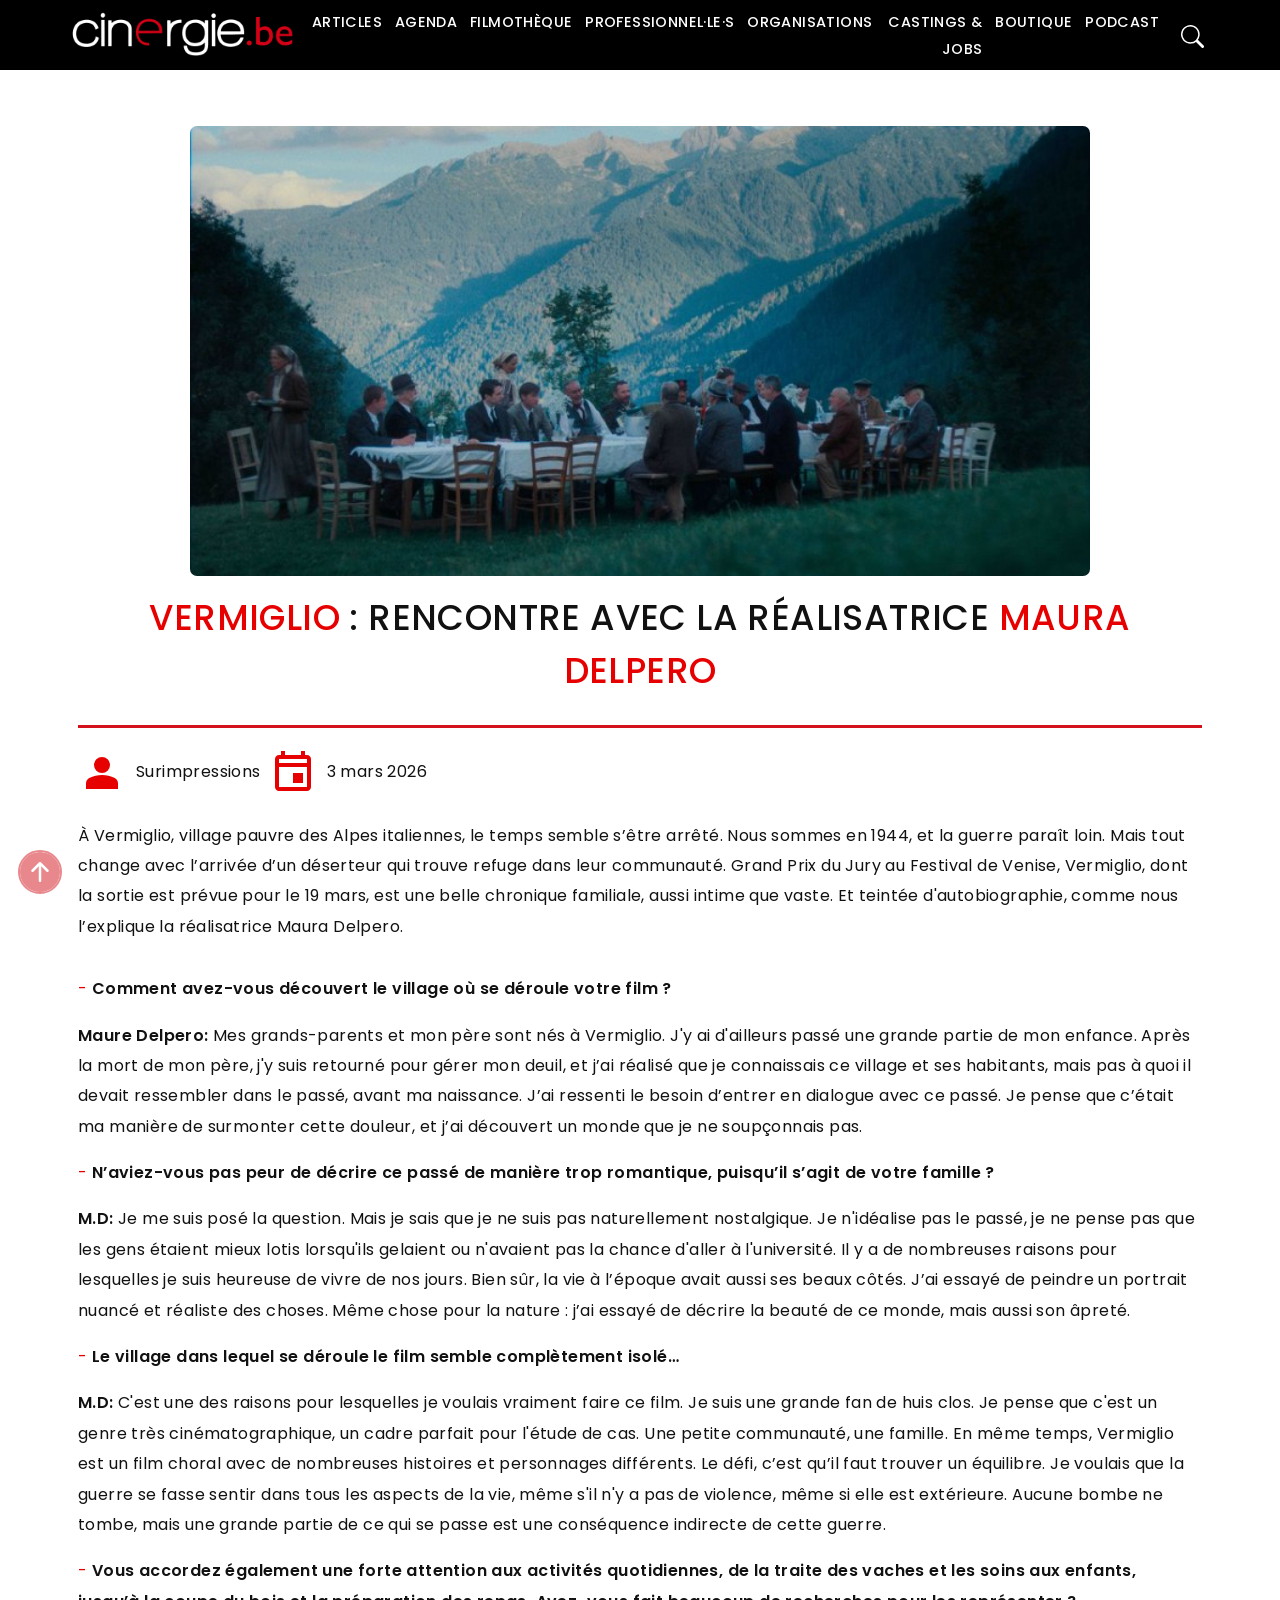
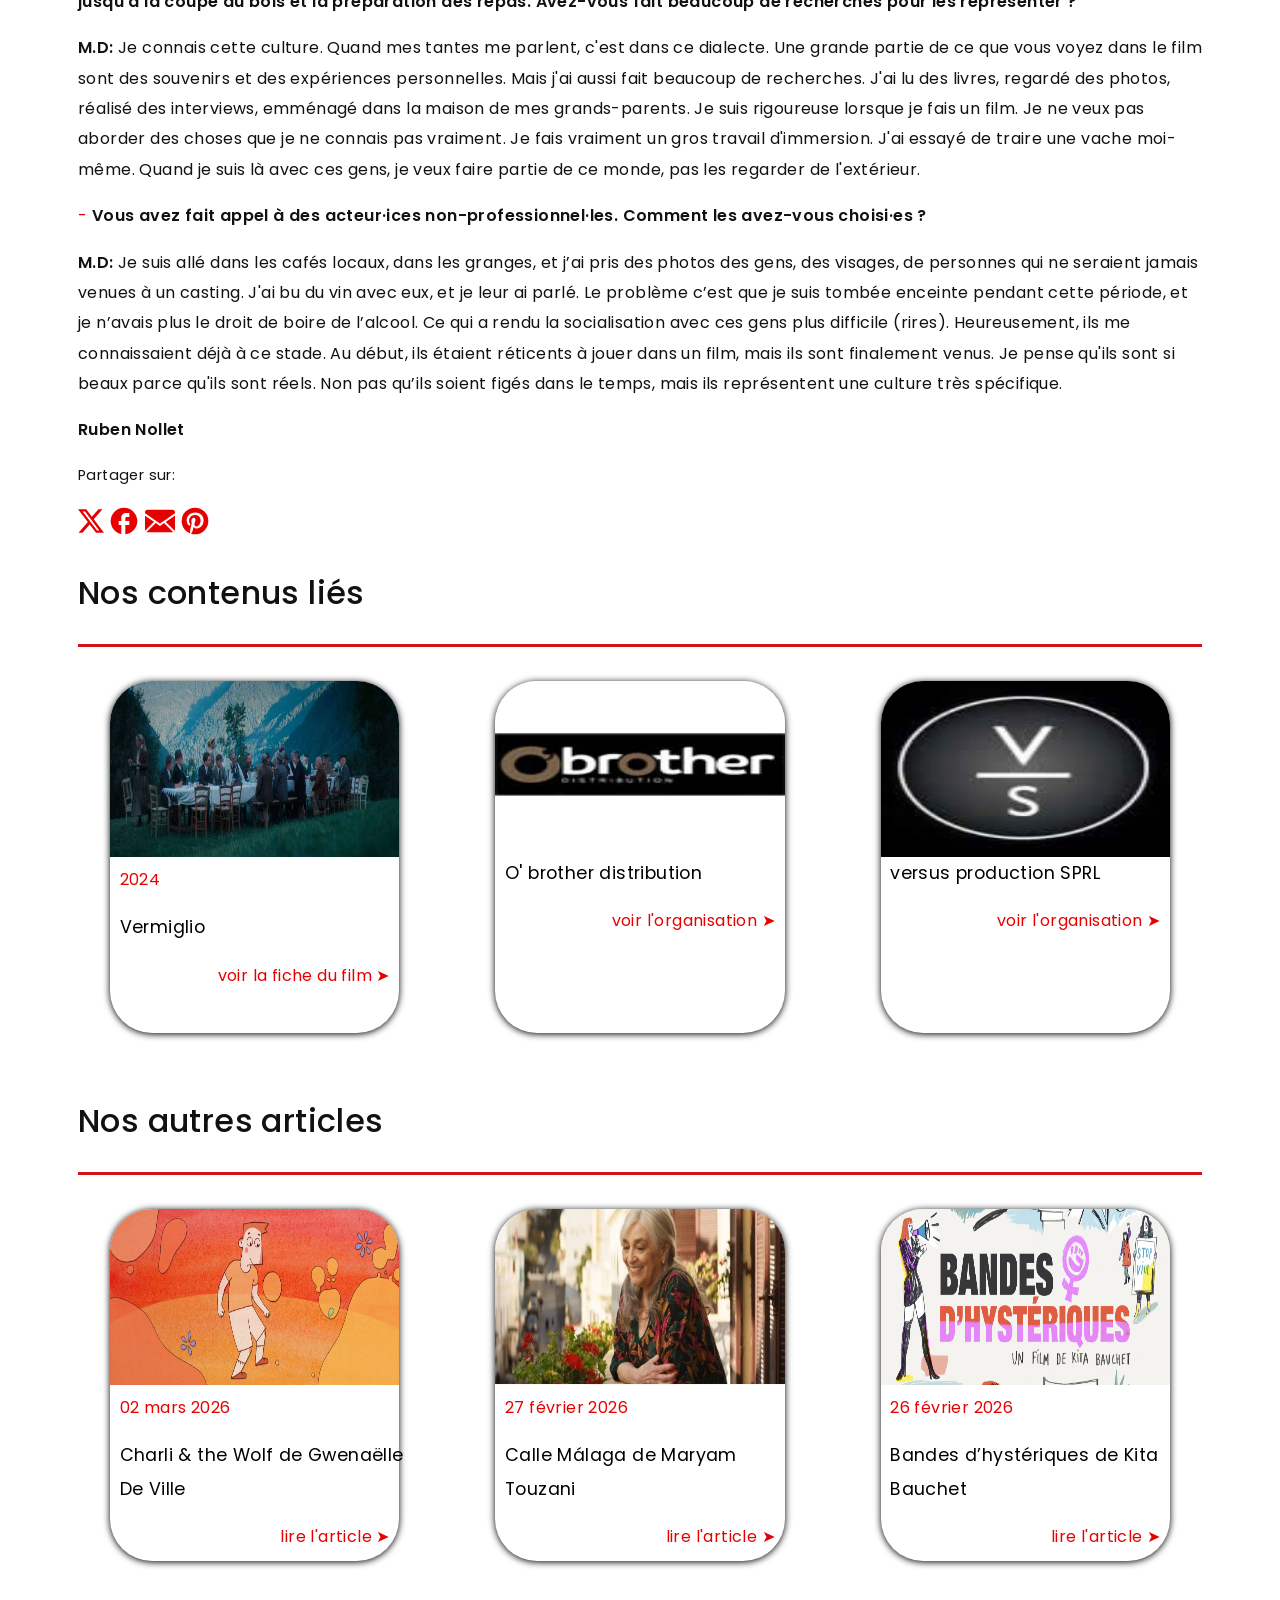
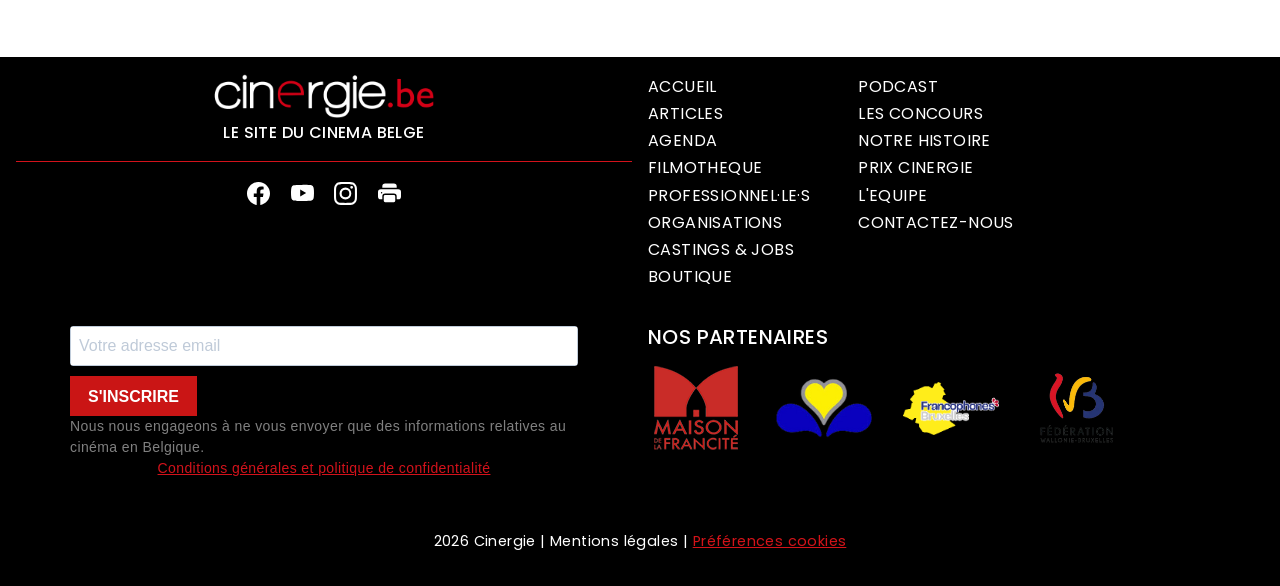
==== article/index.html @ 4b9dd111 "correct the bug with the letter e on the footer and delete the java error message and cookies" ====
<!DOCTYPE html><html lang="fr"><head>
    <meta charset="UTF-8">
<meta http-equiv="X-UA-Compatible" content="IE=edge">
<meta name="viewport" content="width=device-width, initial-scale=1.0">
<title>Cinergie | Vermiglio : Rencontre avec la réalisatrice Maura Delpero</title>
<meta name="description" content="Vermiglio : Rencontre avec la réalisatrice Maura Delpero">
<!-- Standard OG meta tags -->
<meta property="og:title" content="Vermiglio : Rencontre avec la réalisatrice Maura Delpero">
<meta property="og:description" content="Vermiglio : Rencontre avec la réalisatrice Maura Delpero">
<meta property="og:url" content="https://www.cinergie.be/article/vermiglio-rencontre-avec-la-realisatrice-maura-delpero">
<meta property="og:type" content="article">
<meta property="og:image" content="../assets/images/logo-cinergie.png">

<!-- Optional OG tags -->
<meta property="og:site_name" content="Cinergie.be">
<meta property="og:locale" content="fr_FR">

<!-- Twitter Card (optional) -->
<meta property="twitter:card" content="summary_large_image">
<meta property="twitter:title" content="Vermiglio : Rencontre avec la réalisatrice Maura Delpero">
<meta property="twitter:description" content="Vermiglio : Rencontre avec la réalisatrice Maura Delpero">
<meta property="twitter:image" content="https://www.cinergie.be/public/assets/img/logo-cinergie.png">

<!-- Bootstrap 5.3 -->
<link href="../assets/css/bootstrap.min.css" rel="stylesheet" crossorigin="anonymous">
<script src="../assets/js/bootstrap.min.js" crossorigin="anonymous"></script>

<!-- FullCalendar 6.18 -->
<script src="../assets/js/index.global.min.js"></script>
<script src="../assets/js/index.global.min_2.js"></script>
<script src="../assets/js/index.global.min_1.js"></script>

<style data-import="slick, slick-time, lightbox, sib-styles">
    .slick-slider{position:relative;display:block;box-sizing:border-box;-webkit-user-select:none;-moz-user-select:none;-ms-user-select:none;user-select:none;-webkit-touch-callout:none;-khtml-user-select:none;-ms-touch-action:pan-y;touch-action:pan-y;-webkit-tap-highlight-color:transparent}.slick-list{position:relative;display:block;overflow:hidden;margin:0;padding:0}.slick-list:focus{outline:0}.slick-list.dragging{cursor:pointer;cursor:hand}.slick-slider .slick-list,.slick-slider .slick-track{-webkit-transform:translate3d(0,0,0);-moz-transform:translate3d(0,0,0);-ms-transform:translate3d(0,0,0);-o-transform:translate3d(0,0,0);transform:translate3d(0,0,0)}.slick-track{position:relative;top:0;left:0;display:block;margin-left:auto;margin-right:auto}.slick-track:after,.slick-track:before{display:table;content:''}.slick-track:after{clear:both}.slick-loading .slick-track{visibility:hidden}.slick-slide{display:none;float:left;height:100%;min-height:1px}[dir=rtl] .slick-slide{float:right}.slick-slide img{display:block}.slick-slide.slick-loading img{display:none}.slick-slide.dragging img{pointer-events:none}.slick-initialized .slick-slide{display:block}.slick-loading .slick-slide{visibility:hidden}.slick-vertical .slick-slide{display:block;height:auto;border:1px solid transparent}.slick-arrow.slick-hidden{display:none}
/* Slider */
.slick-loading .slick-list
{
    background: #fff url('articles.html') center center no-repeat;
}

/* Icons */
@font-face
{
    font-family: 'slick';
    font-weight: normal;
    font-style: normal;

    src: url('../assets/fonts/slick.eot');
    src: url('../assets/fonts/slick.eot#iefix') format('embedded-opentype'), url('../assets/fonts/slick.woff') format('woff'), url('../assets/fonts/slick.ttf') format('truetype'), url('../assets/images/slick.svg#slick') format('svg');
}
/* Arrows */
.slick-prev,
.slick-next
{
    font-size: 0;
    line-height: 0;

    position: absolute;
    top: 50%;

    display: block;

    width: 20px;
    height: 20px;
    padding: 0;
    -webkit-transform: translate(0, -50%);
    -ms-transform: translate(0, -50%);
    transform: translate(0, -50%);

    cursor: pointer;

    color: transparent;
    border: none;
    outline: none;
    background: transparent;
}
.slick-prev:hover,
.slick-prev:focus,
.slick-next:hover,
.slick-next:focus
{
    color: transparent;
    outline: none;
    background: transparent;
}
.slick-prev:hover:before,
.slick-prev:focus:before,
.slick-next:hover:before,
.slick-next:focus:before
{
    opacity: 1;
}
.slick-prev.slick-disabled:before,
.slick-next.slick-disabled:before
{
    opacity: .25;
}

.slick-prev:before,
.slick-next:before
{
    font-family: 'slick';
    font-size: 20px;
    line-height: 1;

    opacity: .75;
    color: white;

    -webkit-font-smoothing: antialiased;
    -moz-osx-font-smoothing: grayscale;
}

.slick-prev
{
    left: -25px;
}
[dir='rtl'] .slick-prev
{
    right: -25px;
    left: auto;
}
.slick-prev:before
{
    content: '←';
}
[dir='rtl'] .slick-prev:before
{
    content: '→';
}

.slick-next
{
    right: -25px;
}
[dir='rtl'] .slick-next
{
    right: auto;
    left: -25px;
}
.slick-next:before
{
    content: '→';
}
[dir='rtl'] .slick-next:before
{
    content: '←';
}

/* Dots */
.slick-dotted.slick-slider
{
    margin-bottom: 30px;
}

.slick-dots
{
    position: absolute;
    bottom: -25px;

    display: block;

    width: 100%;
    padding: 0;
    margin: 0;

    list-style: none;

    text-align: center;
}
.slick-dots li
{
    position: relative;

    display: inline-block;

    width: 20px;
    height: 20px;
    margin: 0 5px;
    padding: 0;

    cursor: pointer;
}
.slick-dots li button
{
    font-size: 0;
    line-height: 0;

    display: block;

    width: 20px;
    height: 20px;
    padding: 5px;

    cursor: pointer;

    color: transparent;
    border: 0;
    outline: none;
    background: transparent;
}
.slick-dots li button:hover,
.slick-dots li button:focus
{
    outline: none;
}
.slick-dots li button:hover:before,
.slick-dots li button:focus:before
{
    opacity: 1;
}
.slick-dots li button:before
{
    font-family: 'slick';
    font-size: 6px;
    line-height: 20px;

    position: absolute;
    top: 0;
    left: 0;

    width: 20px;
    height: 20px;

    content: '•';
    text-align: center;

    opacity: .25;
    color: black;

    -webkit-font-smoothing: antialiased;
    -moz-osx-font-smoothing: grayscale;
}
.slick-dots li.slick-active button:before
{
    opacity: .75;
    color: black;
}
.lb-loader,.lightbox{text-align:center;line-height:0;position:absolute;left:0}body.lb-disable-scrolling{overflow:hidden}.lightboxOverlay{position:absolute;top:0;left:0;z-index:9999;background-color:#000;filter:alpha(Opacity=80);opacity:.8;display:none}.lightbox{width:100%;z-index:10000;font-weight:400;outline:0}.lightbox .lb-image{display:block;height:auto;max-width:inherit;max-height:none;border-radius:3px;border:4px solid #fff}.lightbox a img{border:none}.lb-outerContainer{position:relative;width:250px;height:250px;margin:0 auto;border-radius:4px;background-color:#fff}.lb-outerContainer:after{content:"";display:table;clear:both}.lb-loader{top:43%;height:25%;width:100%}.lb-cancel{display:block;width:32px;height:32px;margin:0 auto;background:url(../img/lightbox/loading.gif) no-repeat}.lb-nav{position:absolute;top:0;left:0;height:100%;width:100%;z-index:10}.lb-container>.nav{left:0}.lb-nav a{outline:0;background-image:url([data-uri])}.lb-next,.lb-prev{height:100%;cursor:pointer;display:block}.lb-nav a.lb-prev{width:34%;left:0;float:left;background:url(../img/lightbox/prev.png) left 48% no-repeat;filter:alpha(Opacity=0);opacity:0;-webkit-transition:opacity .6s;-moz-transition:opacity .6s;-o-transition:opacity .6s;transition:opacity .6s}.lb-nav a.lb-prev:hover{filter:alpha(Opacity=100);opacity:1}.lb-nav a.lb-next{width:64%;right:0;float:right;background:url(../img/lightbox/next.png) right 48% no-repeat;filter:alpha(Opacity=0);opacity:0;-webkit-transition:opacity .6s;-moz-transition:opacity .6s;-o-transition:opacity .6s;transition:opacity .6s}.lb-nav a.lb-next:hover{filter:alpha(Opacity=100);opacity:1}.lb-dataContainer{margin:0 auto;padding-top:5px;width:100%;border-bottom-left-radius:4px;border-bottom-right-radius:4px}.lb-dataContainer:after{content:"";display:table;clear:both}.lb-data{padding:0 4px;color:#ccc}.lb-data .lb-details{width:85%;float:left;text-align:left;line-height:1.1em}.lb-data .lb-caption{font-size:13px;font-weight:700;line-height:1em}.lb-data .lb-caption a{color:#4ae}.lb-data .lb-number{display:block;clear:left;padding-bottom:1em;font-size:12px;color:#999}.lb-data .lb-close{display:block;float:right;width:30px;height:30px;background:url(../img/lightbox/close.png) top right no-repeat;text-align:right;outline:0;filter:alpha(Opacity=70);opacity:.7;-webkit-transition:opacity .2s;-moz-transition:opacity .2s;-o-transition:opacity .2s;transition:opacity .2s}.lb-data .lb-close:hover{cursor:pointer;filter:alpha(Opacity=100);opacity:1}@charset"UTF-8";.pika-single{z-index:9999;display:block;position:relative;color:#333;background:#fff;border:1px solid #ccc;border-bottom-color:#bbb;font-family:"Helvetica Neue", Helvetica, Arial, sans-serif}.pika-single:after,.pika-single:before{content:" ";display:table}.pika-single:after{clear:both}.pika-single.is-hidden{display:none}.pika-single.is-bound{position:absolute;box-shadow:0 5px 15px -5px rgba(0,0,0,.5)}.pika-lendar{float:left;width:240px;margin:8px}.pika-title{position:relative;text-align:center}.pika-label{display:inline-block;position:relative;z-index:9999;overflow:hidden;margin:0;padding:5px 3px;font-size:14px;line-height:20px;font-weight:bold;background-color:#fff}.pika-title select{cursor:pointer;position:absolute;z-index:9998;margin:0;left:0;top:5px;opacity:0}.pika-next,.pika-prev{display:block;cursor:pointer;position:relative;outline:none;border:0;padding:0;width:20px;height:30px;text-indent:20px;white-space:nowrap;overflow:hidden;background-color:transparent;background-position:center center;background-repeat:no-repeat;background-size:75% 75%;opacity:0.5}.pika-next:hover,.pika-prev:hover{opacity:1}.is-rtl .pika-next,.pika-prev{float:left;background-image:url("[data-uri]")}.is-rtl .pika-prev,.pika-next{float:right;background-image:url("[data-uri]")}.pika-next.is-disabled,.pika-prev.is-disabled{cursor:default;opacity:0.2}.pika-select{display:inline-block}.pika-table{width:100%;border-collapse:collapse;border-spacing:0;border:0}.pika-table td,.pika-table th{width:14.285714285714286%;padding:0}.pika-table th{color:#999;font-size:12px;line-height:25px;font-weight:bold;text-align:center}.pika-button{cursor:pointer;display:block;box-sizing:border-box;-moz-box-sizing:border-box;outline:none;border:0;margin:0;width:100%;padding:5px;color:#666;font-size:12px;line-height:15px;text-align:right;background:#f5f5f5;height:initial}.pika-week{font-size:11px;color:#999}.is-today .pika-button{color:#33aaff;font-weight:bold}.has-event .pika-button,.is-selected .pika-button{color:#fff;font-weight:bold;background:#33aaff;box-shadow:inset 0 1px 3px #178fe5;border-radius:3px}.has-event .pika-button{background:#005da9;box-shadow:inset 0 1px 3px #0076c9}.is-disabled .pika-button,.is-inrange .pika-button{background:#D5E9F7}.is-startrange .pika-button{color:#fff;background:#6CB31D;box-shadow:none;border-radius:3px}.is-endrange .pika-button{color:#fff;background:#33aaff;box-shadow:none;border-radius:3px}.is-disabled .pika-button{pointer-events:none;cursor:default;color:#999;opacity:0.3}.is-outside-current-month .pika-button{color:#999;opacity:0.3}.is-selection-disabled{pointer-events:none;cursor:default}.pika-button:hover,.pika-row.pick-whole-week:hover .pika-button{color:#fff;background:#ff8000;box-shadow:none;border-radius:3px}.pika-table abbr{border-bottom:none;cursor:help}.pika-single{color:#3c4858}.pika-button{color:#3c4858;background:#fff}.sib-is-today .pika-button{color:#0092ff}.sib-is-selected .pika-button{color:#fff}.sib-is-today:hover .pika-button{color:#fff}.sib-has-event .pika-button,.sib-is-selected .pika-button{background:#0092ff}.pika-button:hover,.pika-row.sib-pick-whole-week:hover .pika-button{background:#0092ff}.pika-table abbr{cursor:default;color:#8390a4;text-decoration:none}.pika-label{font-size:0}.pika-title select{position:initial;opacity:1;z-index:inherit}.sib-sms-tooltip{margin-left:8px;position:relative}.sib-sms-tooltip__box{display:none;border-radius:5px;color:#fff;background-color:#333;position:absolute;bottom:100%;width:200px;padding:5px;right:calc(100% - 60px);font-size:12px}.sib-sms-tooltip:hover .sib-sms-tooltip__box{display:block}.sib-sms-tooltip__icon{border-radius:50%;color:#4da6e0;width:24px;height:24px;padding:3px;font-weight:700;font-style:normal;font-size:24px}.sib-container--medium.sib-container--horizontal .sib-sms-tooltip,.sib-container--small .sib-sms-tooltip{position:absolute;bottom:0;right:0;border-radius:100%;height:18px;width:18px;margin:12px 8px;background:#687484;text-align:center;display:flex;justify-content:center;align-items:center}.sib-container--medium.sib-container--horizontal .sib-sms-tooltip__icon,.sib-container--small .sib-sms-tooltip__icon{color:#fff;font-size:16px}.sib-sms-input-wrapper{display:flex;align-items:center;position:relative}.sib-sms-field .form__label-row--horizontal{flex-wrap:wrap}.sib-flag{display:inline-block;width:32px;min-width:2rem;height:32px;background:url("../assets/images/flags.png") no-repeat}.sib-flag.sib-flag-ad{background-position:-3px 0;width:30px;height:30px}.sib-flag.sib-flag-ae{background-position:-36px 0;width:30px;height:30px}.sib-flag.sib-flag-af{background-position:-69px 0;width:30px;height:30px}.sib-flag.sib-flag-ag{background-position:-102px 0;width:30px;height:30px}.sib-flag.sib-flag-ai{background-position:-135px 0;width:30px;height:30px}.sib-flag.sib-flag-al{background-position:-168px 0;width:30px;height:30px}.sib-flag.sib-flag-am{background-position:-201px 0;width:30px;height:30px}.sib-flag.sib-flag-ao{background-position:-234px 0;width:30px;height:30px}.sib-flag.sib-flag-aq{background-position:-267px 0;width:30px;height:30px}.sib-flag.sib-flag-ar{background-position:-300px 0;width:30px;height:30px}.sib-flag.sib-flag-as{background-position:-333px 0;width:30px;height:30px}.sib-flag.sib-flag-at{background-position:-366px 0;width:30px;height:30px}.sib-flag.sib-flag-au{background-position:-399px 0;width:30px;height:30px}.sib-flag.sib-flag-aw{background-position:-432px 0;width:30px;height:30px}.sib-flag.sib-flag-ax{background-position:-465px 0;width:30px;height:30px}.sib-flag.sib-flag-az{background-position:-498px 0;width:30px;height:30px}.sib-flag.sib-flag-ba{background-position:-3px -33px;width:30px;height:30px}.sib-flag.sib-flag-bb{background-position:-36px -33px;width:30px;height:30px}.sib-flag.sib-flag-bd{background-position:-69px -33px;width:30px;height:30px}.sib-flag.sib-flag-be{background-position:-102px -33px;width:30px;height:30px}.sib-flag.sib-flag-bf{background-position:-135px -33px;width:30px;height:30px}.sib-flag.sib-flag-bg{background-position:-168px -33px;width:30px;height:30px}.sib-flag.sib-flag-bh{background-position:-201px -33px;width:30px;height:30px}.sib-flag.sib-flag-bi{background-position:-234px -33px;width:30px;height:30px}.sib-flag.sib-flag-bj{background-position:-267px -33px;width:30px;height:30px}.sib-flag.sib-flag-bl{background-position:-300px -33px;width:30px;height:30px}.sib-flag.sib-flag-bm{background-position:-333px -33px;width:30px;height:30px}.sib-flag.sib-flag-bn{background-position:-366px -33px;width:30px;height:30px}.sib-flag.sib-flag-bo{background-position:-399px -33px;width:30px;height:30px}.sib-flag.sib-flag-bq{background-position:-432px -33px;width:30px;height:30px}.sib-flag.sib-flag-br{background-position:-465px -33px;width:30px;height:30px}.sib-flag.sib-flag-bs{background-position:-498px -33px;width:30px;height:30px}.sib-flag.sib-flag-bt{background-position:-3px -66px;width:30px;height:30px}.sib-flag.sib-flag-bv{background-position:-36px -66px;width:30px;height:30px}.sib-flag.sib-flag-bw{background-position:-69px -66px;width:30px;height:30px}.sib-flag.sib-flag-by{background-position:-102px -66px;width:30px;height:30px}.sib-flag.sib-flag-bz{background-position:-135px -66px;width:30px;height:30px}.sib-flag.sib-flag-ca{background-position:-168px -66px;width:30px;height:30px}.sib-flag.sib-flag-cc{background-position:-201px -66px;width:30px;height:30px}.sib-flag.sib-flag-cd{background-position:-234px -66px;width:30px;height:30px}.sib-flag.sib-flag-cf{background-position:-267px -66px;width:30px;height:30px}.sib-flag.sib-flag-cg{background-position:-300px -66px;width:30px;height:30px}.sib-flag.sib-flag-ch{background-position:-333px -66px;width:30px;height:30px}.sib-flag.sib-flag-ci{background-position:-366px -66px;width:30px;height:30px}.sib-flag.sib-flag-ck{background-position:-399px -66px;width:30px;height:30px}.sib-flag.sib-flag-cl{background-position:-432px -66px;width:30px;height:30px}.sib-flag.sib-flag-cm{background-position:-465px -66px;width:30px;height:30px}.sib-flag.sib-flag-cn{background-position:-498px -66px;width:30px;height:30px}.sib-flag.sib-flag-co{background-position:-3px -99px;width:30px;height:30px}.sib-flag.sib-flag-cr{background-position:-36px -99px;width:30px;height:30px}.sib-flag.sib-flag-cu{background-position:-69px -99px;width:30px;height:30px}.sib-flag.sib-flag-cv{background-position:-102px -99px;width:30px;height:30px}.sib-flag.sib-flag-cw{background-position:-135px -99px;width:30px;height:30px}.sib-flag.sib-flag-cx{background-position:-168px -99px;width:30px;height:30px}.sib-flag.sib-flag-cy{background-position:-201px -99px;width:30px;height:30px}.sib-flag.sib-flag-cz{background-position:-234px -99px;width:30px;height:30px}.sib-flag.sib-flag-de{background-position:-267px -99px;width:30px;height:30px}.sib-flag.sib-flag-dj{background-position:-300px -99px;width:30px;height:30px}.sib-flag.sib-flag-dk{background-position:-333px -99px;width:30px;height:30px}.sib-flag.sib-flag-dm{background-position:-366px -99px;width:30px;height:30px}.sib-flag.sib-flag-do{background-position:-399px -99px;width:30px;height:30px}.sib-flag.sib-flag-dz{background-position:-432px -99px;width:30px;height:30px}.sib-flag.sib-flag-ec{background-position:-465px -99px;width:30px;height:30px}.sib-flag.sib-flag-ee{background-position:-498px -99px;width:30px;height:30px}.sib-flag.sib-flag-eg{background-position:-3px -132px;width:30px;height:30px}.sib-flag.sib-flag-eh{background-position:-36px -132px;width:30px;height:30px}.sib-flag.sib-flag-er{background-position:-69px -132px;width:30px;height:30px}.sib-flag.sib-flag-es{background-position:-102px -132px;width:30px;height:30px}.sib-flag.sib-flag-et{background-position:-135px -132px;width:30px;height:30px}.sib-flag.sib-flag-fi{background-position:-168px -132px;width:30px;height:30px}.sib-flag.sib-flag-fj{background-position:-201px -132px;width:30px;height:30px}.sib-flag.sib-flag-fk{background-position:-234px -132px;width:30px;height:30px}.sib-flag.sib-flag-fm{background-position:-267px -132px;width:30px;height:30px}.sib-flag.sib-flag-fo{background-position:-300px -132px;width:30px;height:30px}.sib-flag.sib-flag-fr{background-position:-333px -132px;width:30px;height:30px}.sib-flag.sib-flag-ga{background-position:-366px -132px;width:30px;height:30px}.sib-flag.sib-flag-gb{background-position:-399px -132px;width:30px;height:30px}.sib-flag.sib-flag-gd{background-position:-432px -132px;width:30px;height:30px}.sib-flag.sib-flag-ge{background-position:-465px -132px;width:30px;height:30px}.sib-flag.sib-flag-gf{background-position:-498px -132px;width:30px;height:30px}.sib-flag.sib-flag-gg{background-position:-3px -165px;width:30px;height:30px}.sib-flag.sib-flag-gh{background-position:-36px -165px;width:30px;height:30px}.sib-flag.sib-flag-gi{background-position:-69px -165px;width:30px;height:30px}.sib-flag.sib-flag-gl{background-position:-102px -165px;width:30px;height:30px}.sib-flag.sib-flag-gm{background-position:-135px -165px;width:30px;height:30px}.sib-flag.sib-flag-gn{background-position:-168px -165px;width:30px;height:30px}.sib-flag.sib-flag-gp{background-position:-201px -165px;width:30px;height:30px}.sib-flag.sib-flag-gq{background-position:-234px -165px;width:30px;height:30px}.sib-flag.sib-flag-gr{background-position:-267px -165px;width:30px;height:30px}.sib-flag.sib-flag-gs{background-position:-300px -165px;width:30px;height:30px}.sib-flag.sib-flag-gt{background-position:-333px -165px;width:30px;height:30px}.sib-flag.sib-flag-gu{background-position:-366px -165px;width:30px;height:30px}.sib-flag.sib-flag-gw{background-position:-399px -165px;width:30px;height:30px}.sib-flag.sib-flag-gy{background-position:-432px -165px;width:30px;height:30px}.sib-flag.sib-flag-hk{background-position:-465px -165px;width:30px;height:30px}.sib-flag.sib-flag-hm{background-position:-498px -165px;width:30px;height:30px}.sib-flag.sib-flag-hn{background-position:-3px -198px;width:30px;height:30px}.sib-flag.sib-flag-hr{background-position:-36px -198px;width:30px;height:30px}.sib-flag.sib-flag-ht{background-position:-69px -198px;width:30px;height:30px}.sib-flag.sib-flag-hu{background-position:-102px -198px;width:30px;height:30px}.sib-flag.sib-flag-id{background-position:-135px -198px;width:30px;height:30px}.sib-flag.sib-flag-ie{background-position:-168px -198px;width:30px;height:30px}.sib-flag.sib-flag-il{background-position:-201px -198px;width:30px;height:30px}.sib-flag.sib-flag-im{background-position:-234px -198px;width:30px;height:30px}.sib-flag.sib-flag-in{background-position:-267px -198px;width:30px;height:30px}.sib-flag.sib-flag-io{background-position:-300px -198px;width:30px;height:30px}.sib-flag.sib-flag-iq{background-position:-333px -198px;width:30px;height:30px}.sib-flag.sib-flag-ir{background-position:-366px -198px;width:30px;height:30px}.sib-flag.sib-flag-is{background-position:-399px -198px;width:30px;height:30px}.sib-flag.sib-flag-it{background-position:-432px -198px;width:30px;height:30px}.sib-flag.sib-flag-je{background-position:-465px -198px;width:30px;height:30px}.sib-flag.sib-flag-jm{background-position:-498px -198px;width:30px;height:30px}.sib-flag.sib-flag-jo{background-position:-3px -231px;width:30px;height:30px}.sib-flag.sib-flag-jp{background-position:-36px -231px;width:30px;height:30px}.sib-flag.sib-flag-ke{background-position:-69px -231px;width:30px;height:30px}.sib-flag.sib-flag-kg{background-position:-102px -231px;width:30px;height:30px}.sib-flag.sib-flag-kh{background-position:-135px -231px;width:30px;height:30px}.sib-flag.sib-flag-ki{background-position:-168px -231px;width:30px;height:30px}.sib-flag.sib-flag-km{background-position:-201px -231px;width:30px;height:30px}.sib-flag.sib-flag-kn{background-position:-234px -231px;width:30px;height:30px}.sib-flag.sib-flag-kp{background-position:-267px -231px;width:30px;height:30px}.sib-flag.sib-flag-kr{background-position:-300px -231px;width:30px;height:30px}.sib-flag.sib-flag-kw{background-position:-333px -231px;width:30px;height:30px}.sib-flag.sib-flag-ky{background-position:-366px -231px;width:30px;height:30px}.sib-flag.sib-flag-kz{background-position:-399px -231px;width:30px;height:30px}.sib-flag.sib-flag-la{background-position:-432px -231px;width:30px;height:30px}.sib-flag.sib-flag-lb{background-position:-465px -231px;width:30px;height:30px}.sib-flag.sib-flag-lc{background-position:-498px -231px;width:30px;height:30px}.sib-flag.sib-flag-li{background-position:-3px -264px;width:30px;height:30px}.sib-flag.sib-flag-lk{background-position:-36px -264px;width:30px;height:30px}.sib-flag.sib-flag-lr{background-position:-69px -264px;width:30px;height:30px}.sib-flag.sib-flag-ls{background-position:-102px -264px;width:30px;height:30px}.sib-flag.sib-flag-lt{background-position:-135px -264px;width:30px;height:30px}.sib-flag.sib-flag-lu{background-position:-168px -264px;width:30px;height:30px}.sib-flag.sib-flag-lv{background-position:-201px -264px;width:30px;height:30px}.sib-flag.sib-flag-ly{background-position:-234px -264px;width:30px;height:30px}.sib-flag.sib-flag-ma{background-position:-267px -264px;width:30px;height:30px}.sib-flag.sib-flag-mc{background-position:-300px -264px;width:30px;height:30px}.sib-flag.sib-flag-md{background-position:-333px -264px;width:30px;height:30px}.sib-flag.sib-flag-me{background-position:-366px -264px;width:30px;height:30px}.sib-flag.sib-flag-mf{background-position:-399px -264px;width:30px;height:30px}.sib-flag.sib-flag-mg{background-position:-432px -264px;width:30px;height:30px}.sib-flag.sib-flag-mh{background-position:-465px -264px;width:30px;height:30px}.sib-flag.sib-flag-mk{background-position:-498px -264px;width:30px;height:30px}.sib-flag.sib-flag-ml{background-position:-3px -297px;width:30px;height:30px}.sib-flag.sib-flag-mm{background-position:-36px -297px;width:30px;height:30px}.sib-flag.sib-flag-mn{background-position:-69px -297px;width:30px;height:30px}.sib-flag.sib-flag-mo{background-position:-102px -297px;width:30px;height:30px}.sib-flag.sib-flag-mp{background-position:-135px -297px;width:30px;height:30px}.sib-flag.sib-flag-mq{background-position:-168px -297px;width:30px;height:30px}.sib-flag.sib-flag-mr{background-position:-201px -297px;width:30px;height:30px}.sib-flag.sib-flag-ms{background-position:-234px -297px;width:30px;height:30px}.sib-flag.sib-flag-mt{background-position:-267px -297px;width:30px;height:30px}.sib-flag.sib-flag-mu{background-position:-300px -297px;width:30px;height:30px}.sib-flag.sib-flag-mv{background-position:-333px -297px;width:30px;height:30px}.sib-flag.sib-flag-mw{background-position:-366px -297px;width:30px;height:30px}.sib-flag.sib-flag-mx{background-position:-399px -297px;width:30px;height:30px}.sib-flag.sib-flag-my{background-position:-432px -297px;width:30px;height:30px}.sib-flag.sib-flag-mz{background-position:-465px -297px;width:30px;height:30px}.sib-flag.sib-flag-na{background-position:-498px -297px;width:30px;height:30px}.sib-flag.sib-flag-nc{background-position:-3px -330px;width:30px;height:30px}.sib-flag.sib-flag-ne{background-position:-36px -330px;width:30px;height:30px}.sib-flag.sib-flag-nf{background-position:-69px -330px;width:30px;height:30px}.sib-flag.sib-flag-ng{background-position:-102px -330px;width:30px;height:30px}.sib-flag.sib-flag-ni{background-position:-135px -330px;width:30px;height:30px}.sib-flag.sib-flag-nl{background-position:-168px -330px;width:30px;height:30px}.sib-flag.sib-flag-no{background-position:-201px -330px;width:30px;height:30px}.sib-flag.sib-flag-np{background-position:-234px -330px;width:30px;height:30px}.sib-flag.sib-flag-nr{background-position:-267px -330px;width:30px;height:30px}.sib-flag.sib-flag-nu{background-position:-300px -330px;width:30px;height:30px}.sib-flag.sib-flag-nz{background-position:-333px -330px;width:30px;height:30px}.sib-flag.sib-flag-om{background-position:-366px -330px;width:30px;height:30px}.sib-flag.sib-flag-pa{background-position:-399px -330px;width:30px;height:30px}.sib-flag.sib-flag-pe{background-position:-432px -330px;width:30px;height:30px}.sib-flag.sib-flag-pf{background-position:-465px -330px;width:30px;height:30px}.sib-flag.sib-flag-pg{background-position:-498px -330px;width:30px;height:30px}.sib-flag.sib-flag-ph{background-position:-3px -363px;width:30px;height:30px}.sib-flag.sib-flag-pk{background-position:-36px -363px;width:30px;height:30px}.sib-flag.sib-flag-pl{background-position:-69px -363px;width:30px;height:30px}.sib-flag.sib-flag-pm{background-position:-102px -363px;width:30px;height:30px}.sib-flag.sib-flag-pn{background-position:-135px -363px;width:30px;height:30px}.sib-flag.sib-flag-pr{background-position:-168px -363px;width:30px;height:30px}.sib-flag.sib-flag-ps{background-position:-201px -363px;width:30px;height:30px}.sib-flag.sib-flag-pt{background-position:-234px -363px;width:30px;height:30px}.sib-flag.sib-flag-pw{background-position:-267px -363px;width:30px;height:30px}.sib-flag.sib-flag-py{background-position:-300px -363px;width:30px;height:30px}.sib-flag.sib-flag-qa{background-position:-333px -363px;width:30px;height:30px}.sib-flag.sib-flag-re{background-position:-366px -363px;width:30px;height:30px}.sib-flag.sib-flag-ro{background-position:-399px -363px;width:30px;height:30px}.sib-flag.sib-flag-rs{background-position:-432px -363px;width:30px;height:30px}.sib-flag.sib-flag-ru{background-position:-465px -363px;width:30px;height:30px}.sib-flag.sib-flag-rw{background-position:-498px -363px;width:30px;height:30px}.sib-flag.sib-flag-sa{background-position:-3px -396px;width:30px;height:30px}.sib-flag.sib-flag-sb{background-position:-36px -396px;width:30px;height:30px}.sib-flag.sib-flag-sc{background-position:-69px -396px;width:30px;height:30px}.sib-flag.sib-flag-sd{background-position:-102px -396px;width:30px;height:30px}.sib-flag.sib-flag-se{background-position:-135px -396px;width:30px;height:30px}.sib-flag.sib-flag-sg{background-position:-168px -396px;width:30px;height:30px}.sib-flag.sib-flag-sh{background-position:-201px -396px;width:30px;height:30px}.sib-flag.sib-flag-si{background-position:-234px -396px;width:30px;height:30px}.sib-flag.sib-flag-sj{background-position:-267px -396px;width:30px;height:30px}.sib-flag.sib-flag-sk{background-position:-300px -396px;width:30px;height:30px}.sib-flag.sib-flag-sl{background-position:-333px -396px;width:30px;height:30px}.sib-flag.sib-flag-sm{background-position:-366px -396px;width:30px;height:30px}.sib-flag.sib-flag-sn{background-position:-399px -396px;width:30px;height:30px}.sib-flag.sib-flag-so{background-position:-432px -396px;width:30px;height:30px}.sib-flag.sib-flag-sr{background-position:-465px -396px;width:30px;height:30px}.sib-flag.sib-flag-ss{background-position:-498px -396px;width:30px;height:30px}.sib-flag.sib-flag-st{background-position:-3px -429px;width:30px;height:30px}.sib-flag.sib-flag-sv{background-position:-36px -429px;width:30px;height:30px}.sib-flag.sib-flag-sx{background-position:-69px -429px;width:30px;height:30px}.sib-flag.sib-flag-sy{background-position:-102px -429px;width:30px;height:30px}.sib-flag.sib-flag-sz{background-position:-135px -429px;width:30px;height:30px}.sib-flag.sib-flag-tc{background-position:-168px -429px;width:30px;height:30px}.sib-flag.sib-flag-td{background-position:-201px -429px;width:30px;height:30px}.sib-flag.sib-flag-tf{background-position:-234px -429px;width:30px;height:30px}.sib-flag.sib-flag-tg{background-position:-267px -429px;width:30px;height:30px}.sib-flag.sib-flag-th{background-position:-300px -429px;width:30px;height:30px}.sib-flag.sib-flag-tj{background-position:-333px -429px;width:30px;height:30px}.sib-flag.sib-flag-tk{background-position:-366px -429px;width:30px;height:30px}.sib-flag.sib-flag-tl{background-position:-399px -429px;width:30px;height:30px}.sib-flag.sib-flag-tm{background-position:-432px -429px;width:30px;height:30px}.sib-flag.sib-flag-tn{background-position:-465px -429px;width:30px;height:30px}.sib-flag.sib-flag-to{background-position:-498px -429px;width:30px;height:30px}.sib-flag.sib-flag-tr{background-position:-3px -462px;width:30px;height:30px}.sib-flag.sib-flag-tt{background-position:-36px -462px;width:30px;height:30px}.sib-flag.sib-flag-tv{background-position:-69px -462px;width:30px;height:30px}.sib-flag.sib-flag-tw{background-position:-102px -462px;width:30px;height:30px}.sib-flag.sib-flag-tz{background-position:-135px -462px;width:30px;height:30px}.sib-flag.sib-flag-ua{background-position:-168px -462px;width:30px;height:30px}.sib-flag.sib-flag-ug{background-position:-201px -462px;width:30px;height:30px}.sib-flag.sib-flag-um{background-position:-234px -462px;width:30px;height:30px}.sib-flag.sib-flag-us{background-position:-267px -462px;width:30px;height:30px}.sib-flag.sib-flag-uy{background-position:-300px -462px;width:30px;height:30px}.sib-flag.sib-flag-uz{background-position:-333px -462px;width:30px;height:30px}.sib-flag.sib-flag-va{background-position:-366px -462px;width:30px;height:30px}.sib-flag.sib-flag-vc{background-position:-399px -462px;width:30px;height:30px}.sib-flag.sib-flag-ve{background-position:-432px -462px;width:30px;height:30px}.sib-flag.sib-flag-vg{background-position:-465px -462px;width:30px;height:30px}.sib-flag.sib-flag-vi{background-position:-498px -462px;width:30px;height:30px}.sib-flag.sib-flag-vn{background-position:-3px -495px;width:30px;height:30px}.sib-flag.sib-flag-vu{background-position:-36px -495px;width:30px;height:30px}.sib-flag.sib-flag-wf{background-position:-69px -495px;width:30px;height:30px}.sib-flag.sib-flag-ws{background-position:-102px -495px;width:30px;height:30px}.sib-flag.sib-flag-xk{background-position:-135px -495px;width:30px;height:30px}.sib-flag.sib-flag-ye{background-position:-168px -495px;width:30px;height:30px}.sib-flag.sib-flag-yt{background-position:-201px -495px;width:30px;height:30px}.sib-flag.sib-flag-za{background-position:-234px -495px;width:30px;height:30px}.sib-flag.sib-flag-zm{background-position:-267px -495px;width:30px;height:30px}.sib-flag.sib-flag-zw{background-position:-300px -495px;width:30px;height:30px}.sib-sms-select{display:flex;width:100%;font-size:14px;position:relative}.sib-container--medium.sib-container--horizontal .sib-sms-select,.sib-container--small .sib-sms-select{flex-direction:column}.sib-sms-select__title{display:flex;position:relative;align-items:center;background:#fff;border:1px solid #c0ccda;border-radius:3px;box-sizing:border-box;cursor:pointer;font-size:14px;height:3em;padding:8px 16px 8px 8px;margin-right:8px;text-align:left;width:100%;max-width:60px}.sib-sms-select__title::after{content:"";display:block;position:absolute;right:5px;width:0;height:0;border-left:5px solid rgba(0,0,0,0);border-right:5px solid rgba(0,0,0,0);border-top:5px solid #000}.sib-sms-select__title > .sib-sms-select__label-text{display:none}.sib-container--medium.sib-container--horizontal .sib-sms-select__title,.sib-container--small .sib-sms-select__title{max-width:100%;margin-right:0;margin-bottom:0.5rem}.sib-container--medium.sib-container--horizontal .sib-sms-select__title::after,.sib-container--small .sib-sms-select__title::after{content:"";display:block;position:absolute;right:8px;width:0;height:0;border-left:5px solid rgba(0,0,0,0);border-right:5px solid rgba(0,0,0,0);border-top:5px solid #000}.sib-container--medium.sib-container--horizontal .sib-sms-select__title > .sib-sms-select__label-text,.sib-container--small .sib-sms-select__title > .sib-sms-select__label-text{display:block}.sib-sms-select__list{background:#fff;border:1px solid #c0ccda;border-radius:3px;box-sizing:border-box;display:none;height:0;list-style:none;margin:8px 0 0;opacity:0;padding:0;position:absolute;width:100%;z-index:999}.sib-sms-select__list.sib-is-open{display:block;height:auto;max-height:250px;overflow:scroll;opacity:1}.sib-sms-select__list li{display:flex;align-items:center;border-bottom:1px solid #c0ccda;cursor:pointer;padding:8px;font-size:14px}.sib-sms-select__list li.sib-is-selected,.sib-sms-select__list li:hover{background-color:#8ed8fd}.sib-sms-select__number-input{display:flex;width:100%;height:3em;border:1px solid #c0ccda;border-radius:3px;background:#fff}.sib-sms-select__calling-code{height:100%;max-width:70px;padding:8px;border-top:0;border-right:1px solid #c0ccda;border-bottom:0;border-left:0;border-radius:3px 0 0 3px;line-height:1.8em;text-align:center;font-size:inherit;color:inherit;outline:none}.sib-container--medium.sib-container--horizontal .sib-sms-select__calling-code,.sib-container--small .sib-sms-select__calling-code{max-width:50px;padding:8px 4px}.sib-sms-select__phone-number{width:calc(100% - 70px);height:100%;padding:8px;border-radius:3px;border:0;outline:0;font-size:inherit}.sib-sms-select__label-text{margin-left:8px;white-space:nowrap;overflow:hidden;text-overflow:ellipsis}@media screen and (max-width: 480px){.sib-sms-select{display:block}.sib-sms-select__title{display:inline-block;max-width:100%;margin-bottom:10px}.sib-container--small .sib-sms-select__title{display:flex}.sib-container--small .sib-sms-select__title .sib-flag{margin-left:0;bottom:0}.sib-container--small .sib-sms-select__title .sib-sms-select__label-text{margin-left:0.5rem;padding-bottom:0}.sib-sms-select__title::after{content:"";display:block;position:absolute;right:20px;top:50%;width:0;height:0;border-left:5px solid rgba(0,0,0,0);border-right:5px solid rgba(0,0,0,0);border-top:5px solid #000}.sib-sms-select__title__phone-number{padding-right:45px}.sib-sms-select__title > .sib-flag{margin-left:10px;float:left;position:relative;bottom:4px}.sib-sms-select__title > .sib-sms-select__label-text{display:inline-block;max-width:70%;margin-left:18px;padding-bottom:5px;font-size:20px;float:left}}@media screen and (max-width: 480px){.sib-sms-tooltip{position:absolute;right:12px;top:56%;width:18px;height:18px}.sib-sms-tooltip__icon{color:#fff;width:24px;height:24px;display:block;background:rgba(0,0,0,0);text-align:center;font-size:12px !important;padding:4px}}@media screen and (max-width: 375px){.g-recaptcha.sib-visible-recaptcha{transform:scale(0.8);-webkit-transform:scale(0.8);transform-origin:0 0;-webkit-transform-origin:0 0}}.sib-form *,.sib-form ::before,.sib-form::after{box-sizing:border-box}.sib-form{background-attachment:fixed;font-size:16px;font-family:Roboto,sans-serif;padding:32px 12px;margin:0}.sib-form__declaration{display:flex;padding:0 16px;align-items:center}.sib-form__declaration .declaration-block-icon{display:flex;padding:0 16px 0 0;margin:0}.sib-form__declaration .declaration-block-icon [class^=svgIcon]{width:65px;height:65px}.sib-form__declaration p{line-height:1.5em;margin:0}.sib-form--blockPosition{position:relative}.sib-form ol,.sib-form ul{padding:0}#sib-container{background:#fff;margin:0 auto;padding:17px;display:inline-block;width:100%}#sib-form{text-align:left}#sib-form .entry__choice label{display:unset}.sib-menu{display:none;position:absolute;top:0;left:0;z-index:10;background-color:#fff;border:1px solid #d1d1d1;border-radius:3px;margin-top:8px}.sib-menu .entry__choice{white-space:nowrap;width:100%;overflow:hidden;text-overflow:ellipsis;padding:0;text-indent:0}.sib-menu__item-list{margin:0;list-style:none;overflow-y:auto;overflow-x:hidden;box-shadow:none;margin-top:8px;max-height:360px;border:none;padding:12px 0}.sib-menu__item{line-height:1.5em;cursor:pointer;padding:4px 16px;overflow:hidden}.sib-menu__item:hover{background-color:#8ed8fd}.sib-menu__apply{text-align:right;padding:8px 12px 12px 0}@media screen and (max-width: 375px){.sib-menu__apply{display:flex;flex-direction:column-reverse;padding:8px}}.sib-menu__apply button{padding:8px 16px}.sib-menu__separator{font-size:20px;vertical-align:sub}.sib-menu__select{padding:0 7px}.sib-menu__selectTextAlign{padding:0 15px !important}.sib-menu__select button{padding:8px 5px}.sib-menu .input_replaced{opacity:0;position:static;width:0;margin:0}.sib-menu .sib-multiselect__label{width:100%}.sib-menu .sib-multiselect__label-text{text-indent:0}#sib-other-container .entry__controls--other{margin-left:1.5em}#sib-other-container .entry__choice--other{width:100%}#sib-other-container #sib-other-reason{width:100%;padding:8px;resize:vertical;border:1px solid #687484}.checkbox__label{word-wrap:break-word}.checkbox.checkbox_tick_positive::before{left:calc(50% - 1px)}.input_display{line-height:1.5rem}.entry__choice{width:100%;margin-bottom:3px;font-family:Roboto,sans-serif;word-wrap:break-all;word-wrap:break-word}.entry__label{margin-bottom:10px;width:100%;font-weight:500;word-break:break-word;word-wrap:break-word}.entry__label_optin{display:inline}.entry__label > *{float:left}.entry__label::after{content:attr(data-required);font-size:1em;color:#ff4949;text-decoration:none;word-wrap:break-all;word-wrap:break-word;display:inline}.entry__specification{margin:10px 0}.entry__controls{margin:0}.entry__error{display:none;margin-top:6px;margin-bottom:6px;background:rgba(0,0,0,0)}.sib-entry_mcq .entry__controls{display:block;background:rgba(0,0,0,0);border:none;outline:none}.sib-form-block{padding:0 16px;word-wrap:break-word;outline:none}.sib-form-block ol,.sib-form-block p,.sib-form-block ul{text-align:inherit;margin:0;line-height:1.5em}.sib-form-block ol,.sib-form-block ul{list-style-position:inside}.sib-form-block__button{display:inline-block;padding:8px 18px;border:none;overflow-wrap:break-word;max-width:100%;cursor:pointer}.sib-form-block__button-disabled{opacity:0.5}.sib-form-block__button-with-loader{min-height:40px;line-height:23px}.sib-image-form-block{padding:2px}.sib-image-form-block a{display:block;overflow:hidden}.sib-image-form-block img{max-width:100%}.sib-divider-form-block{border:0;margin:0}.form__label-row{display:flex;flex-direction:column;justify-content:stretch}.form__label-row--horizontal{flex-direction:row;align-items:flex-start;margin:10px 0}.form__label-row--horizontal > *:first-child{margin-right:20px}.form__label-row--horizontal > *{width:50%;flex-grow:1}.input{width:calc(100% - 1rem)}.input--multiselect{position:relative;padding-right:32px;line-height:37px;overflow:hidden;text-overflow:ellipsis;white-space:nowrap}.input--multiselect::before{content:"";position:absolute;right:8px;border:8px solid rgba(0,0,0,0);border-top-color:#343f4e;top:calc(50% - 4px)}.input--select{position:relative;width:100%}.input--select::after,.input--select::before{content:"";position:absolute;right:8px}.input--select::before{top:calc(50% - 12px);border:5px solid rgba(0,0,0,0);border-bottom-color:#343f4e}.input--select::after{top:calc(50% + 2px);border:5px solid rgba(0,0,0,0);border-top-color:#343f4e}.input--hidden{display:none !important}.input--centerText{display:flex;align-items:center}.input__rtl[type=text]::placeholder{text-align:right !important}.input__textareaRtl::placeholder{text-align:right !important}input::-webkit-input-placeholder{color:#bfcad8}input::-moz-placeholder{color:#bfcad8}input:-ms-input-placeholder{color:#bfcad8}input:-moz-placeholder{color:#bfcad8}textarea.input{padding:calc(.5rem - 1px)}.sib-form-container a{text-decoration:underline;color:#2bb2fc}.sib-sms-input{width:100%;display:flex;align-items:center}.sib-sms-input .sib-smscode-select{width:70px;margin-right:10px;flex-shrink:0}.sib-sms-input .entry__controls{width:100%}.sib-sms-input .sib-menu__item{padding:4px 2px}.form__entry{position:static;margin-left:0;padding-left:0}.sib-panel{position:relative;width:100%;margin:24px 0;padding:10px 25px;border-width:1px;border-style:solid;border-radius:3px;color:#3c4858;text-align:center;box-shadow:none}.sib-panel--active{display:block}.sib-panel--inactive{display:none}.sib-panel__text{margin:0;font-weight:600;text-align:left}.sib-panel__link{padding:0 5px;color:#3c4858;text-decoration:underline;cursor:pointer}.sib-panel__close-icon{position:absolute;top:12px;right:25px;cursor:pointer}.sib-form-message-panel{margin:0 0 1.25rem;width:100%;padding:0.4375rem;border:1px solid;display:none}.sib-form-message-panel--active{display:inline-block}.sib-form-message-panel__text{display:flex;align-items:center;margin:0;padding:0.5rem}.sib-form-message-panel__text .sib-icon{contain:strict;display:inline-block;fill:currentColor}.sib-form-message-panel__text .sib-notification__icon{height:1.5em;width:1.5em;flex-shrink:0;margin-right:calc(1rem - 1px)}.sib-loader{display:inline-block;position:relative;width:64px;height:64px}.checkbox_tick_positive:before{left:49%}@media screen and (max-width: 500px){#sib-container{padding:32px 9px}.form__label-row--horizontal{flex-direction:column}.form__label-row--horizontal > *{width:100%}}.sib-loader div{position:absolute;width:5px;height:5px;background:#fff;border-radius:50%;animation:loader 1.2s linear infinite}.sib-loader div:nth-child(1){animation-delay:0s;top:29px;left:53px}.sib-loader div:nth-child(2){animation-delay:-0.1s;top:18px;left:50px}.sib-loader div:nth-child(3){animation-delay:-0.2s;top:9px;left:41px}.sib-loader div:nth-child(4){animation-delay:-0.3s;top:6px;left:29px}.sib-loader div:nth-child(5){animation-delay:-0.4s;top:9px;left:18px}.sib-loader div:nth-child(6){animation-delay:-0.5s;top:18px;left:9px}.sib-loader div:nth-child(7){animation-delay:-0.6s;top:29px;left:6px}.sib-loader div:nth-child(8){animation-delay:-0.7s;top:41px;left:9px}.sib-loader div:nth-child(9){animation-delay:-0.8s;top:50px;left:18px}.sib-loader div:nth-child(10){animation-delay:-0.9s;top:53px;left:29px}.sib-loader div:nth-child(11){animation-delay:-1s;top:50px;left:41px}.sib-loader div:nth-child(12){animation-delay:-1.1s;top:41px;left:50px}.entry__choice label p{display:inline}@keyframes loader{0%,100%,20%,80%{transform:scale(1)}50%{transform:scale(1.5)}}@media screen and (max-width: 400px){#sib-container{padding:32px 0}}@media screen and (max-width: 480px){.sib-image-form-block img{height:auto !important}}.progress-indicator{background:rgba(0,0,0,0)}.sib-hide-loader-icon{display:none}.sib-form::-webkit-input-placeholder{color:#c0ccda;opacity:1}.sib-form::-moz-placeholder{color:#c0ccda;opacity:1}.sib-form:-ms-input-placeholder{color:#c0ccda;opacity:1}.sib-form::-ms-input-placeholder{color:#c0ccda;opacity:1}.sib-form::placeholder{color:#c0ccda;opacity:1}.sib-form .sib-form_fieldset{display:table-row-group}.sib-form .fieldset__separator{display:table-row}.sib-form .fieldset__separator:after,.sib-form .fieldset__separator:before{background:#c0ccda;background-clip:padding-box;border:solid rgba(0,0,0,0);border-width:calc(4rem - 1px) 0 4rem;-moz-box-sizing:content-box;box-sizing:content-box;content:"";display:table-cell;height:1px}.sib-form .form__fieldset{border:0;display:table-row;padding:0}.sib-form .form__fieldset:first-child .form__entries,.sib-form .form__fieldset:first-child .form__legend{padding-top:0}.sib-form .form__entries,.sib-form .form__legend{display:table-cell;margin:0;padding-top:4rem;vertical-align:top}.sib-form .form__legend{font-size:1.14869835rem;line-height:1.5rem;font-weight:700;padding-right:2.5rem}@media(max-width: 45rem){.sib-form .fieldset__separator,.sib-form .form__entries,.sib-form .form__fieldset,.sib-form .form__legend,.sib-form .sib-form_fieldset{display:block}.sib-form .form__legend{padding-bottom:0.5rem;padding-right:0}.sib-form .form__entries{padding-top:0}.sib-form .fieldset__separator{border:0}}.sib-form .form__entry{border:0;margin:0;padding:0;position:relative}.sib-form .form__entry:not(:first-child){margin-top:1.5rem}.sib-form .entry__label+.form__entry{margin-top:0}.sib-form .entry__label{display:table;font-weight:700;padding:0;white-space:normal}.sib-form .form__row{display:-webkit-flex;display:flex;-webkit-flex-wrap:wrap;flex-wrap:wrap;margin:-0.25rem -0.75rem}.sib-form .form__row:not(:first-child){margin-top:1.25rem}.sib-form .entry__label+.form__row{margin-top:-0.25rem}.sib-form .form__row > .form__entry{margin:0.25rem 0.75rem}.sib-form .entry__optional-indicator{color:#687484;font-size:0.87055056rem;line-height:1rem;font-weight:400}.sib-form .entry__field{-webkit-align-items:center;align-items:center;background:#fff;border:1px solid #c0ccda;border-radius:3px;display:-webkit-inline-flex;display:inline-flex;margin:0.25rem 0;max-width:100%}.sib-form .entry__field:focus-within{box-shadow:0 0 0 2px #c9e1f4}.sib-form .input,.sib-form .input__affix{background:none;border:0;font:inherit;margin:0}.sib-form .input:first-child,.sib-form .input__affix:first-child{padding-left:0.5rem}.sib-form .input:last-child,.sib-form .input__affix:last-child{padding-right:0.5rem}.sib-form .input,.sib-form .input__button{-moz-box-sizing:content-box;box-sizing:content-box;color:inherit;outline:0}.sib-form .input:not(textarea),.sib-form .input__button{height:calc(2.5rem - 2px)}.sib-form .input__affix{color:#687484;-webkit-flex-shrink:0;flex-shrink:0}.sib-form .input__button{cursor:pointer;padding:0 0.5rem}.sib-form .input__button[type=submit]{border-bottom-left-radius:0;border-left:1px solid #c0ccda;border-top-left-radius:0;color:inherit;margin-left:0.5rem}.sib-form .input__button .sib-icon{height:1.5rem;vertical-align:bottom;width:1.5rem}.sib-form .input{box-shadow:none;min-width:1px;padding:0}.sib-form textarea.input{padding:calc(.5rem - 1px)}.sib-form select.input{-webkit-appearance:none;-moz-appearance:none;appearance:none;background-image:url("data:image/svg+xml;charset=utf-8,%3Csvg xmlns=%27http://www.w3.org/2000/svg%27 viewBox=%270 0 286.1 167%27%3E%3Cpath d=%27M24.1 0h238c21.4 0 32.1 25.9 17 41l-119 119c-9.4 9.4-24.6 9.4-33.9 0L7.1 41C-8 25.9 2.7 0 24.1 0z%27 fill=%27%233c4858%27/%3E%3C/svg%3E");background-position:right 0.65em top 50%;background-repeat:no-repeat;background-size:0.65em auto}.sib-form select.input:first-child,.sib-form select.input:last-child{padding-right:calc(2rem - 1px)}.sib-form .form__row .entry__field,.sib-form .sib-entry_block .entry__field,.sib-form .sib-form_block .entry__field{display:-webkit-flex;display:flex}.sib-form .form__row .input,.sib-form .sib-entry_block .input,.sib-form .sib-form_block .input{-webkit-flex-grow:1;flex-grow:1}.sib-form .sib-entry_phrasing,.sib-form .sib-entry_phrasing .entry__label,.sib-form .sib-entry_phrasing .entry__specification{display:inline-block}.sib-form .sib-entry_phrasing .entry__label{font-weight:400}.sib-form .sib-entry_errored{margin-left:-0.5rem;padding-left:0.5rem}.sib-form .sib-entry_errored:before{background:#ff4949;bottom:0;content:"";position:absolute;right:100%;top:0;width:0.25rem}.sib-form .entry__error,.sib-form .entry__label,.sib-form .entry__specification,.sib-form .form__error{max-width:40em}.sib-form .entry__error,.sib-form .entry__specification,.sib-form .form__error{display:block}.sib-form .entry__choice+.entry__error,.sib-form .entry__choice+.entry__specification,.sib-form .entry__error+.entry__error,.sib-form .entry__error+.entry__specification,.sib-form .entry__specification+.entry__error,.sib-form .entry__specification+.entry__specification{margin-top:0.5rem}.sib-form .entry__error{color:#ff4949;font-size:0.87055056rem;line-height:1rem}.sib-form .entry__specification{color:#687484;margin:0}.sib-form .entry__choice{padding-left:1.5em;text-indent:-1.5em}.sib-form .entry__choice .checkbox,.sib-form .entry__choice .radio-button{margin-right:0.5em}.sib-form .entry__choice .sib-toggletip{text-indent:0}.sib-form .entry__choice:not(:first-child){margin-top:0.5rem}.sib-form .entry__choices.menu{margin-top:2px;max-height:20rem;overflow:auto;padding:0.5rem}.sib-form .checkbox,.sib-form .radio-button{background:#fff;border:1px solid #687484;cursor:pointer;display:inline-block;height:1em;vertical-align:-0.125em;width:1em;position:relative}.sib-form .checkbox{border-radius:3px}.sib-form .radio-button{border-radius:50%}.sib-form .radio-button:before{border-radius:50%;bottom:2px;content:"";left:2px;position:absolute;right:2px;top:2px}.sib-form .checkbox_tick_negative:after,.sib-form .checkbox_tick_negative:before{border:solid #fff;border-width:0 0 0 2px;bottom:0;content:"";left:50%;margin-left:-1px;position:absolute;top:0}.sib-form .checkbox_tick_negative:after{-webkit-transform:rotate(-45deg);transform:rotate(-45deg)}.sib-form .checkbox_tick_negative:before,.sib-form .checkbox_tick_positive:before{-webkit-transform:rotate(45deg);transform:rotate(45deg)}.sib-form .checkbox_tick_positive:before{border-color:#fff;border-style:solid;border-width:0 2px 2px 0;bottom:1px;content:"";left:50%;margin-left:-25%;position:absolute;top:1px;-webkit-transform-origin:80% 45%;transform-origin:80% 45%;width:50%}.sib-form .input_replaced{opacity:0;position:absolute;z-index:-1}.sib-form .input_replaced:checked+.checkbox_tick_positive{background:#13ce66;border-color:#13ce66}.sib-form .input_replaced:checked+.checkbox_tick_negative{background:#ff4949;border-color:#ff4949}.sib-form .input_replaced:checked+.radio-button{border-color:#0092ff}.sib-form .input_replaced:checked+.radio-button:before{background:#0092ff}.sib-form .input_replaced:indeterminate+.checkbox{background:#fff;border-color:#687484}.sib-form .input_replaced:indeterminate+.checkbox:before{background:#687484;border:0;content:"";height:2px;left:2px;margin:-1px 0 0;position:absolute;right:2px;-webkit-transform:none;transform:none;top:50%;width:auto}.sib-form .input_replaced:indeterminate+.checkbox:after{content:normal}.sib-form .input_replaced:active+.checkbox,.sib-form .input_replaced:active+.radio-button,.sib-form .input_replaced:focus+.checkbox,.sib-form .input_replaced:focus+.radio-button{box-shadow:0 0 0 2px #c9e1f4}.sib-form .choice__form{border:0;margin:0;padding:0}.sib-form .choice__form[disabled]{display:none}.sib-form .entry__choice+.choice__form{border-left:2px solid #c0ccda;margin-left:calc(.5em - 1px);padding:0.5rem calc(.5rem + .5em - 1px)}.sib-form::-ms-reveal{display:none}.sib-form ::-webkit-search-decoration,.sib-form::-webkit-inner-spin-button{display:none}.sib-form [type=search]{-webkit-appearance:textfield;-moz-appearance:textfield;appearance:textfield}.sib-form .input[readonly]{background-color:#f9fafc}.sib-form .input[type=text]+.input__password-toggler{color:#0092ff}.sib-form .sib-ap-nostyle-input-icon{display:none}.sib-form .sib-ap-nostyle-dropdown-menu{-moz-box-sizing:content-box;box-sizing:content-box;background:#fff;border:1px solid #c0ccda;border-radius:3px;list-style:none;margin:0;max-width:100vw;min-width:100%;padding:calc(.5rem - 1px) 0}.sib-form .sib-ap-nostyle-dropdown-menu.sib-collapsible__content{position:absolute;top:100%;z-index:1}.sib-form .sib-ap-nostyle-dropdown-menu.sib-collapsible__content:not(.sib-collapsible__content_toggled){display:none}.sib-form .sib-ap-nostyle-dropdown-menu em{font-style:normal;font-weight:700}.sib-form .sib-ap-nostyle-input{padding-right:0.5rem}.sib-form .sib-ap-nostyle-suggestion{cursor:default;color:inherit;display:block;overflow:hidden;padding:0.5rem 1rem;text-decoration:none;text-overflow:ellipsis;white-space:nowrap}.sib-form .sib-ap-nostyle-cursor,.sib-form .sib-ap-nostyle-suggestion:focus,.sib-form .sib-ap-nostyle-suggestion:hover{background:#eff2f7}.sib-form .sib-ap-footer{display:none}.sib-form .menu{background:#fff;border:1px solid #c0ccda;border-radius:3px;list-style:none;margin:0;max-width:100vw;min-width:100%;padding:calc(.5rem - 1px) 0}.sib-form .menu.sib-collapsible__content{position:absolute;top:100%;z-index:1}.sib-form .menu.sib-collapsible__content:not(.sib-collapsible__content_toggled){display:none}.sib-form .menu__content,.sib-form .menu__heading{padding:0;margin:1rem}.sib-form .menu__content:first-child,.sib-form .menu__heading:first-child{margin-top:0.5rem}.sib-form .menu__content:last-child,.sib-form .menu__heading:last-child{margin-bottom:0.5rem}.sib-form .menu__heading{font-size:1.31950791rem;line-height:1.5rem;font-weight:400}.sib-form .menu__content{list-style:none}.sib-form .menu__icon{color:#8492a6;height:1em;vertical-align:-0.125em;width:1em;margin-right:0.5rem}.sib-form .menu__control{color:inherit;cursor:pointer;display:block;overflow:hidden;padding:0.5rem 1rem;text-decoration:none;text-overflow:ellipsis;white-space:nowrap}.sib-form .menu__control:focus,.sib-form .menu__control:hover{background:#eff2f7}.sib-form .menu__divider{border:0;border-top:1px solid #c0ccda;margin:0.5rem 0}.sib-form .clickable_button,.sib-form .clickable_link{font:inherit;margin:0}.sib-form .clickable_button.sib-collapsible__trigger:before,.sib-form .clickable_link.sib-collapsible__trigger:before{border-left:0.25rem solid rgba(0,0,0,0);border-right:0.25rem solid rgba(0,0,0,0);border-bottom:0;border-top:0.25rem solid;content:"";float:right;margin:0.625rem 0 0 0.25em}.sib-form .clickable_button.sib-collapsible__trigger_toggled:before,.sib-form .clickable_link.sib-collapsible__trigger_toggled:before{border-bottom:0.25rem solid;border-top:0}.sib-form .clickable_button:not([disabled]),.sib-form .clickable_link:not([disabled]){cursor:pointer}.sib-form .clickable_button{background:#0092ff;border:1px solid #0092ff;border-radius:3px;color:#fff;display:inline-block;outline:0;padding:calc(.5rem - 1px) calc(1rem - 1px);text-decoration:none}.sib-form .clickable_button.sib-collapsible__trigger{overflow:hidden;text-align:left;text-overflow:ellipsis;white-space:nowrap}.sib-form .clickable_button[disabled]{opacity:0.5}.sib-form .clickable_button:focus{box-shadow:0 0 0 2px #c9e1f4}.sib-form .clickable_button:focus:not([disabled]),.sib-form .clickable_button:hover:not([disabled]){background:#007cd9;border-color:#007cd9}.sib-form .clickable_ghost{background:none;border-color:#c0ccda;color:#3c4858}.sib-form .clickable_ghost:focus:not([disabled]),.sib-form .clickable_ghost:hover:not([disabled]){background:none;border-color:#8492a6}.sib-form .clickable_dropdown{display:inline-block;position:relative}.sib-form .clickable_dropdown .menu{margin-top:2px}.sib-form .clickable_dropdown .menu_left{left:0}.sib-form .clickable_dropdown .menu_right{right:0}.sib-form .clickable_block{width:100%}.sib-form .clickable_cta{border-radius:9999em}.sib-form .clickable_link{background:none;border:0;color:#0092ff;display:inline;padding:0;text-decoration:none}.sib-form .clickable_link:focus,.sib-form .clickable_link:hover{color:#007cd9;text-decoration:underline}.sib-form .clickable_link:focus{outline:0}.sib-form .clickable_sneaky,.sib-form .clickable_sneaky:focus,.sib-form .clickable_sneaky:hover{color:inherit}.sib-form .clickable_plan{color:#0092ff}.sib-form .clickable_plan:focus,.sib-form .clickable_plan:hover{color:#007cd9}.sib-form .clickable_destructive{background:#ff4949;border-color:#ff4949}.sib-form .clickable_destructive:focus:not([disabled]),.sib-form .clickable_destructive:hover:not([disabled]){background:#d93e3e;border-color:#d93e3e}.sib-form .clickable__group{display:-webkit-inline-flex;display:inline-flex;-webkit-flex-wrap:wrap;flex-wrap:wrap}.sib-form .clickable__group .clickable_button:focus,.sib-form .clickable__group .clickable_button:hover{position:relative}.sib-form .clickable__group .clickable_button:not(:first-child),.sib-form .clickable__group .clickable_dropdown:not(:first-child) .clickable_button{border-bottom-left-radius:0;border-top-left-radius:0;margin-left:-1px}.sib-form .clickable__group > .clickable_button:not(:last-child),.sib-form .clickable__group > .clickable_dropdown:not(:last-child) .clickable_button{border-bottom-right-radius:0;border-top-right-radius:0}.sib-form .clickable__group > .clickable_dropdown:not(:last-child) .clickable_link,.sib-form .clickable__group > .clickable_link:not(:last-child){margin-right:1.5em;position:relative}.sib-form .clickable__group > .clickable_dropdown:not(:last-child) .clickable_link:after,.sib-form .clickable__group > .clickable_link:not(:last-child):after{background:#c0ccda;border-radius:50%;content:"";cursor:auto;display:inline-block;height:0.25rem;pointer-events:none;position:absolute;right:-0.9em;top:0.7em;width:0.25rem}.sib-form .clickable__icon{height:1.5rem;vertical-align:bottom;width:1.5rem}.sib-form .clickable__icon:not(.sib-icon_standalone){margin-right:calc(.7002rem - 1px)}.sib-form .progress-indicator{-webkit-align-items:center;align-items:center;background:rgba(255,255,255,.9);display:-webkit-flex;display:flex;height:100%;-webkit-justify-content:center;justify-content:center;width:100%}.sib-form .progress-indicator .progress-indicator__icon{fill:#0092ff;height:2rem;width:2rem}.sib-form .progress-indicator_small .progress-indicator__icon{height:1rem;width:1rem}.sib-form .progress-indicator__icon{-webkit-animation:indicator-spin 1.3s cubic-bezier(0.46, 0.35, 0.39, 0.85) infinite;animation:indicator-spin 1.3s cubic-bezier(0.46, 0.35, 0.39, 0.85) infinite}@-webkit-keyframes indicator-spin{0%{-webkit-transform:rotate(0deg);transform:rotate(0deg)}to{-webkit-transform:rotate(1turn);transform:rotate(1turn)}}@keyframes indicator-spin{0%{-webkit-transform:rotate(0deg);transform:rotate(0deg)}to{-webkit-transform:rotate(1turn);transform:rotate(1turn)}}</style>

<link rel="stylesheet" href="../assets/css/style.css"><!-- original custom css -->
<link rel="stylesheet" href="../assets/css/lareponse.css"><!-- fixes to the custom css -->
</head>

<body data-bs-spy="scroll">
    <form id="search-bar" action="/recherche/">
    <div class="fixed-layout">
        <input type="search" value="" autocomplete="off" placeholder="Rechercher" name="s" class="form-control">
        <button class="btn btn-primary" type="submit" title="Rechercher">
            <svg xmlns="http://www.w3.org/2000/svg" width="16" height="16" fill="currentColor" viewBox="0 0 16 16" class="bi "><title>search</title><path d="M11.742 10.344a6.5 6.5 0 1 0-1.397 1.398h-.001q.044.06.098.115l3.85 3.85a1 1 0 0 0 1.415-1.414l-3.85-3.85a1 1 0 0 0-.115-.1zM12 6.5a5.5 5.5 0 1 1-11 0 5.5 5.5 0 0 1 11 0"></path></svg>        </button>
    </div>
</form>
<header>
    <div class="fixed-layout no-break">
        <a href="../homepage/index.html" title="CINERGIE">
            <img src="../assets/images/logo-cinergie.png" alt="Logo de Cinergie.be" class="logo" width="225" height="48">
        </a>

        <nav id="primary-navigation" role="navigation">
            <ul> <li><a class="" href="../article/index.html">Articles</a></li><li><a class="" href="../calendar/index.html">Agenda</a></li><li><a class="" href="/films/">Filmothèque</a></li><li><a class="" href="/personnes/">Professionnel·le·s</a></li><li><a class="" href="/organisations/">Organisations</a></li><li><a class="" href="/annonces">Castings & Jobs</a></li><li><a class="" href="../boutique/index.html">Boutique</a></li><li><a class="" href="/podcast">Podcast</a></li>            </ul>
        </nav>

        <div class="nav-controls">
            <button class="toggler" type="button" aria-controls="search-bar" aria-expanded="false" aria-label="Toggle navigation">
                <svg xmlns="http://www.w3.org/2000/svg" width="16" height="16" fill="currentColor" viewBox="0 0 16 16" class="bi "><title>search</title><path d="M11.742 10.344a6.5 6.5 0 1 0-1.397 1.398h-.001q.044.06.098.115l3.85 3.85a1 1 0 0 0 1.415-1.414l-3.85-3.85a1 1 0 0 0-.115-.1zM12 6.5a5.5 5.5 0 1 1-11 0 5.5 5.5 0 0 1 11 0"></path></svg>            </button>

            <button class="toggler" type="button" aria-controls="primary-navigation" aria-expanded="false" aria-label="Toggle navigation">
                <svg xmlns="http://www.w3.org/2000/svg" width="16" height="16" fill="currentColor" viewBox="0 0 16 16" class="bi "><title>filter-right</title><path d="M14 10.5a.5.5 0 0 0-.5-.5h-3a.5.5 0 0 0 0 1h3a.5.5 0 0 0 .5-.5m0-3a.5.5 0 0 0-.5-.5h-7a.5.5 0 0 0 0 1h7a.5.5 0 0 0 .5-.5m0-3a.5.5 0 0 0-.5-.5h-11a.5.5 0 0 0 0 1h11a.5.5 0 0 0 .5-.5"></path></svg>            </button>
        </div>
    </div>
</header>




<script nonce="2a523dae5e1104288310cec665b7d91f">
    if(!localStorage.getItem('otto-cache-set'))
        localStorage.setItem('otto:id-label:.otto-id-label', JSON.stringify([]));

    (function() {

        /* ---------------------------------------------------
           LAYER 1 — CORE JS CAPABILITY TEST
           --------------------------------------------------- */
        function jsCapabilitiesOK() {
            console.log("[DEBUG] Starting jsCapabilitiesOK() test…");
            try {
                console.log("[DEBUG] Testing DOM access…");
                document.createElement("div");

                console.log("[DEBUG] Testing event listener behavior…");
                const t = document.createElement("div");
                let ok = false;
                t.addEventListener("click", () => {
                    ok = true;
                    console.log("[DEBUG] Event listener executed.");
                });
                t.dispatchEvent(new Event("click"));
                if (!ok) {
                    console.log("[DEBUG] Event listener failed.");
                    return false;
                }

                console.log("[DEBUG] Testing fetch / XHR presence…");
                if (typeof fetch !== "function" &&
                    typeof XMLHttpRequest !== "function") {
                    console.log("[DEBUG] No fetch or XHR available.");
                    return false;
                }

                console.log("[DEBUG] Testing localStorage…");
                localStorage.setItem("_cap_test", "1");
                localStorage.removeItem("_cap_test");

                console.log("[DEBUG] jsCapabilitiesOK = TRUE");
                return true;
            } catch (e) {
                console.log("[DEBUG] jsCapabilitiesOK ERROR:", e);
                return false;
            }
        }

        /* ---------------------------------------------------
           LAYER 2 — TEST IF EXTERNAL SCRIPTS CAN LOAD
           --------------------------------------------------- */
        function checkExternalScriptLoad() {
            console.log("[DEBUG] Testing external script loading…");
            return new Promise(resolve => {
                const s = document.createElement("script");
                s.src = "/public/assets/js/test-script.js";
                s.async = true;
                s.onload = () => {
                    console.log("[DEBUG] External script loaded successfully.");
                    resolve(true);
                };
                s.onerror = () => {
                    console.log("[DEBUG] External script FAILED to load.");
                    resolve(false);
                };
                document.head.appendChild(s);
            });
        }

        /* ---------------------------------------------------
           LAYER 3 — IDENTIFY BLOCKER (if script blocked)
           --------------------------------------------------- */
        async function detectBlocker() {
            console.log("[DEBUG] detectBlocker() started…");

            // Brave
            try {
                console.log("[DEBUG] Testing for Brave Shields…");
                if (navigator.brave && await navigator.brave.isBrave()) {
                    console.log("[DEBUG] Brave Shields detected.");
                    return "Brave Shields";
                }
            } catch (e) {
                console.log("[DEBUG] Brave test error:", e);
            }

            // Malwarebytes
            try {
                console.log("[DEBUG] Testing for Malwarebytes signatures…");
                const sig = fetch.toString();
                if (/mbam|mwbg|malwarebytes/i.test(sig)) {
                    console.log("[DEBUG] Malwarebytes detected.");
                    return "Malwarebytes Browser Guard";
                }
            } catch (e) {
                console.log("[DEBUG] Malwarebytes test error:", e);
            }

            // Generic adblocker
            console.log("[DEBUG] Testing generic adblocker (bait script)…");
            const res = await new Promise(resolve => {
                const b = document.createElement("script");
                b.src = "/public/assets/js/test-pixel.js";
                b.async = true;
                b.onload = () => {
                    console.log("[DEBUG] Bait script loaded → likely no adblock.");
                    resolve(false);
                };
                b.onerror = () => {
                    console.log("[DEBUG] Bait script BLOCKED → adblock detected.");
                    resolve("AdBlocker");
                };
                document.head.appendChild(b);
            });

            if (res) return res;

            // Ghostery
            try {
                console.log("[DEBUG] Testing for Ghostery signature…");
                if ("ga" in window && typeof window.ga !== "function") {
                    console.log("[DEBUG] Ghostery detected.");
                    return "Ghostery";
                }
            } catch (e) {
                console.log("[DEBUG] Ghostery test error:", e);
            }

            console.log("[DEBUG] Blocker type indeterminate.");
            return "Blocage indéterminé";
        }

        /* ---------------------------------------------------
           MAIN LOGIC
           --------------------------------------------------- */
        (async function() {
            console.log("[DEBUG] Starting main JS initialization check…");

            // 1. Fundamental JS failure → warning immediately
            const caps = jsCapabilitiesOK();
            console.log("[DEBUG] jsCapabilitiesOK result:", caps);

            if (!caps) {
                console.log("[DEBUG] Showing JS capability warning.");
                const detail = document.getElementById("js-warning-detail");
                detail.textContent = "Raison : Capacités JavaScript insuffisantes.";
                document.getElementById("js-warning").style.display = "block";
                return;
            }

            // 2. Check if external scripts load
            const externalOK = await checkExternalScriptLoad();
            console.log("[DEBUG] external script load result:", externalOK);

            if (externalOK) {
                console.log("[DEBUG] All JS OK. No warning needed.");
                return;
            }

            // 3. External scripts blocked → identify why
            console.log("[DEBUG] External script blocked → detecting blocker…");
            const cause = await detectBlocker();
            console.log("[DEBUG] Blocker cause identified as:", cause);

            const warn = document.getElementById("js-warning");
            const detail = document.getElementById("js-warning-detail");

            warn.style.display = "block";
            detail.textContent = "Raison : " + cause;

        })();

    })();
</script>    <main id="Article" class="fixed-layout">
   
    <div class="article_img_container">
        <img class="article_main_img" src="../assets/images/vermiglio-maura-delpero-still-2.jpg" alt="vermiglio">         
    </div> 
    <h1 class="article_title">
       <span class="span_article_title"> Vermiglio </span>  : Rencontre avec la réalisatrice <span class="span_article_title"> Maura Delpero </span> 
    </h1>     
    <div class="article_svg_container">
        <div class="article_svg">
            <svg xmlns="http://www.w3.org/2000/svg" width="48" height="48" viewBox="0 0 24 24"><path fill="#E70000" d="M9.175 10.825Q8 9.65 8 8t1.175-2.825T12 4t2.825 1.175T16 8t-1.175 2.825T12 12t-2.825-1.175M4 20v-2.8q0-.85.438-1.562T5.6 14.55q1.55-.775 3.15-1.162T12 13t3.25.388t3.15 1.162q.725.375 1.163 1.088T20 17.2V20z"/></svg>
            <p class="p_svg">
                Surimpressions
            </p>
        </div>
        <div class="article_svg">
            <svg xmlns="http://www.w3.org/2000/svg" width="48" height="48" viewBox="0 0 24 24"><path fill="#E70000" d="M12 12h5v5h-5zm7-9h-1V1h-2v2H8V1H6v2H5c-1.1 0-2 .9-2 2v14c0 1.1.9 2 2 2h14c1.1 0 2-.9 2-2V5c0-1.1-.9-2-2-2m0 2v2H5V5zM5 19V9h14v10z"/></svg>
            <p class="p_svg">
                3 mars 2026
            </p>
        </div>
    
    </div>

    <p class="article_intro">
        À Vermiglio, village pauvre des Alpes italiennes, le temps semble s’être arrêté. Nous sommes en 1944, et la guerre paraît loin. Mais tout change avec l’arrivée d’un déserteur qui trouve refuge dans leur communauté. Grand Prix du Jury au Festival de Venise, Vermiglio, dont la sortie est prévue pour le 19 mars, est une belle chronique familiale, aussi intime que vaste. Et teintée d'autobiographie, comme nous l’explique la réalisatrice Maura Delpero.
    </p>

    <p class="article_q">
        <span class="dash">
        - 
        </span>
        <strong>
            Comment avez-vous découvert le village où se déroule votre film ?
        </strong>
    </p>

    <p class="article_a">
        <strong> Maure Delpero: </strong>
        Mes grands-parents et mon père sont nés à Vermiglio. J'y ai d'ailleurs passé une grande partie de mon enfance. Après la mort de mon père, j'y suis retourné pour gérer mon deuil, et j’ai réalisé que je connaissais ce village et ses habitants, mais pas à quoi il devait ressembler dans le passé, avant ma naissance. J’ai ressenti le besoin d’entrer en dialogue avec ce passé. Je pense que c’était ma manière de surmonter cette douleur, et j’ai découvert un monde que je ne soupçonnais pas.
    </p>

    <p class="article_q">
        <span class="dash">
        - 
        </span>
        <strong>
        N’aviez-vous pas peur de décrire ce passé de manière trop romantique, puisqu’il s’agit de votre famille ?
        </strong>
    </p>

    <p class="article_a">
         <strong> M.D: </strong>
         Je me suis posé la question. Mais je sais que je ne suis pas naturellement nostalgique. Je n'idéalise pas le passé, je ne pense pas que les gens étaient mieux lotis lorsqu'ils gelaient ou n'avaient pas la chance d'aller à l'université. Il y a de nombreuses raisons pour lesquelles je suis heureuse de vivre de nos jours. Bien sûr, la vie à l’époque avait aussi ses beaux côtés. J’ai essayé de peindre un portrait nuancé et réaliste des choses. Même chose pour la nature : j’ai essayé de décrire la beauté de ce monde, mais aussi son âpreté.
    </p>

    <p class="article_q">
        <span class="dash">
        - 
        </span>
        <strong>
            Le village dans lequel se déroule le film semble complètement isolé…
        </strong> 
    </p>

    <p class="article_a">
        <strong> M.D: </strong>
        C'est une des raisons pour lesquelles je voulais vraiment faire ce film. Je suis une grande fan de huis clos. Je pense que c'est un genre très cinématographique, un cadre parfait pour l'étude de cas. Une petite communauté, une famille. En même temps, Vermiglio est un film choral avec de nombreuses histoires et personnages différents. Le défi, c’est qu’il faut trouver un équilibre. Je voulais que la guerre se fasse sentir dans tous les aspects de la vie, même s'il n'y a pas de violence, même si elle est extérieure. Aucune bombe ne tombe, mais une grande partie de ce qui se passe est une conséquence indirecte de cette guerre.
    </p>

    <p class="article_q">
        <span class="dash">
        - 
        </span>
        <strong>
        Vous accordez également une forte attention aux activités quotidiennes, de la traite des vaches et les soins aux enfants, jusqu’à la coupe du bois et la préparation des repas. Avez-vous fait beaucoup de recherches pour les représenter ?
        </strong>
    </p>

    <p class="article_a">
        <strong> M.D: </strong>
        Je connais cette culture. Quand mes tantes me parlent, c'est dans ce dialecte. Une grande partie de ce que vous voyez dans le film sont des souvenirs et des expériences personnelles. Mais j'ai aussi fait beaucoup de recherches. J'ai lu des livres, regardé des photos, réalisé des interviews, emménagé dans la maison de mes grands-parents. Je suis rigoureuse lorsque je fais un film. Je ne veux pas aborder des choses que je ne connais pas vraiment. Je fais vraiment un gros travail d'immersion. J'ai essayé de traire une vache moi-même. Quand je suis là avec ces gens, je veux faire partie de ce monde, pas les regarder de l'extérieur.
    </p>

    <p class="article_q">
        <span class="dash">
        - 
        </span>
        <strong>
        Vous avez fait appel à des acteur·ices non-professionnel·les. Comment les avez-vous choisi·es ?
        </strong>
    </p>

    <p class="article_a">
        <strong> M.D: </strong>
        Je suis allé dans les cafés locaux, dans les granges, et j’ai pris des photos des gens, des visages, de personnes qui ne seraient jamais venues à un casting. J'ai bu du vin avec eux, et je leur ai parlé. Le problème c’est que je suis tombée enceinte pendant cette période, et je n’avais plus le droit de boire de l’alcool. Ce qui a rendu la socialisation avec ces gens plus difficile (rires). Heureusement, ils me connaissaient déjà à ce stade. Au début, ils étaient réticents à jouer dans un film, mais ils sont finalement venus. Je pense qu'ils sont si beaux parce qu'ils sont réels. Non pas qu’ils soient figés dans le temps, mais ils représentent une culture très spécifique.
    </p>

    <p>
        <strong>Ruben Nollet</strong>
    </p>

    <div >
        <p class="share_socials">Partager sur:</p>
        <svg xmlns="http://www.w3.org/2000/svg" width="26" height="26" viewBox="0 0 14 14"><g fill="none"><g clip-path="url(#SVGG1Ot4cAD)"><path fill="#E70000" d="M11.025.656h2.147L8.482 6.03L14 13.344H9.68L6.294 8.909l-3.87 4.435H.275l5.016-5.75L0 .657h4.43L7.486 4.71zm-.755 11.4h1.19L3.78 1.877H2.504z"/></g><defs><clipPath id="SVGG1Ot4cAD"><path fill="#fff" d="M0 0h14v14H0z"/></clipPath></defs></g></svg>
        <svg xmlns="http://www.w3.org/2000/svg" width="32" height="32" viewBox="0 0 24 24"><path fill="#E70000" d="M22 12c0-5.52-4.48-10-10-10S2 6.48 2 12c0 4.84 3.44 8.87 8 9.8V15H8v-3h2V9.5C10 7.57 11.57 6 13.5 6H16v3h-2c-.55 0-1 .45-1 1v2h3v3h-3v6.95c5.05-.5 9-4.76 9-9.95"/></svg>
        <svg xmlns="http://www.w3.org/2000/svg" width="30" height="30" viewBox="0 0 20 20"><path fill="#E70000" fill-rule="evenodd" d="m7.172 11.334l2.83 1.935l2.728-1.882l6.115 6.033q-.242.079-.512.08H1.667c-.22 0-.43-.043-.623-.12zM20 6.376v9.457c0 .247-.054.481-.15.692l-5.994-5.914zM0 6.429l6.042 4.132l-5.936 5.858A1.7 1.7 0 0 1 0 15.833zM18.333 2.5c.92 0 1.667.746 1.667 1.667v.586L9.998 11.648L0 4.81v-.643C0 3.247.746 2.5 1.667 2.5z"/></svg>
        <svg xmlns="http://www.w3.org/2000/svg" width="32" height="32" viewBox="0 0 24 24"><path fill="#E70000" d="M9.04 21.54c.96.29 1.93.46 2.96.46a10 10 0 0 0 10-10A10 10 0 0 0 12 2A10 10 0 0 0 2 12c0 4.25 2.67 7.9 6.44 9.34c-.09-.78-.18-2.07 0-2.96l1.15-4.94s-.29-.58-.29-1.5c0-1.38.86-2.41 1.84-2.41c.86 0 1.26.63 1.26 1.44c0 .86-.57 2.09-.86 3.27c-.17.98.52 1.84 1.52 1.84c1.78 0 3.16-1.9 3.16-4.58c0-2.4-1.72-4.04-4.19-4.04c-2.82 0-4.48 2.1-4.48 4.31c0 .86.28 1.73.74 2.3c.09.06.09.14.06.29l-.29 1.09c0 .17-.11.23-.28.11c-1.28-.56-2.02-2.38-2.02-3.85c0-3.16 2.24-6.03 6.56-6.03c3.44 0 6.12 2.47 6.12 5.75c0 3.44-2.13 6.2-5.18 6.2c-.97 0-1.92-.52-2.26-1.13l-.67 2.37c-.23.86-.86 2.01-1.29 2.7z"/></svg>
    </div>

    <h2 class="content_title">Nos contenus liés</h2>





    <div class="wrapper">
        <div class="homepage_item">
            <a href="#">
                <img class="homepage_img" src="../assets/images/vermiglio_maura_delpero_article.jpg" alt=" Vermiglio">
                <p class="homepage_date">2024</p>
                <p class="homepage_title">
                    Vermiglio
                </p>
                <p class="article_click">voir la fiche du film &#10148;</p>
            </a>
        </div>
        <div class="homepage_item">
            <a href="#">
                <img class="homepage_img" src="../assets/images/logo.jpg" alt="oh brother" >
                <p class="homepage_title"> O' brother distribution </p>
                <p class="article_click">voir l'organisation &#10148;</p>
            </a>
        </div>
        <div class="homepage_item">
            <a href="#">
                <img class="homepage_img" src="../assets/images/logo_1.jpg" alt="versus production" >
                <p class="homepage_title">
                    versus production SPRL
                </p>
                <p class="article_click">voir l'organisation &#10148;</p>
            </a>
        </div>
    </div>
</div>


<h2 class="content_title">Nos autres articles</h2>


<div class="wrapper">
        <div class="homepage_item">
            <a href="#">
                <img class="homepage_img" src="../assets/images/homepage_regard_charliwolf.png" alt=" charli and the wolf">
                <p class="homepage_date">02 mars 2026</p>
                <p class="homepage_title">
                    Charli & the Wolf de Gwenaëlle De Ville
                </p>
                <p class="article_click">lire l'article &#10148;</p>

            </a>
        </div>
        <div class="homepage_item">
            <a href="#">
                <img class="homepage_img" src="../assets/images/homepage-regard-calle.png" alt="calle malaga" >
                <p class="homepage_date">27 février 2026</p>
                <p class="homepage_title">Calle Málaga de Maryam Touzani </p>
                <p class="article_click">lire l'article &#10148;</p>
            </a>
        </div>
        <div class="homepage_item">
            <a href="#">
                <img class="homepage_img" src="../assets/images/homepage-regard-hysteriques.png" alt="bande d'hystériques" >
                <p class="homepage_date">26 février 2026</p>
                <p class="homepage_title">
                    Bandes d’hystériques de Kita Bauchet
                </p>
                <p class="article_click">lire l'article &#10148;</p>
            </a>
        </div>
    </div>
</div>



       

        
    
       <nav id="scroll-to-top">
            <a href="#top"><svg xmlns="http://www.w3.org/2000/svg" width="16" height="16" fill="currentColor" viewBox="0 0 16 16" class="bi "><title>arrow-up-circle</title><path d="M16 8A8 8 0 1 0 0 8a8 8 0 0 0 16 0m-7.5 3.5a.5.5 0 0 1-1 0V5.707L5.354 7.854a.5.5 0 1 1-.708-.708l3-3a.5.5 0 0 1 .708 0l3 3a.5.5 0 0 1-.708.708L8.5 5.707z"></path></svg></a>
        </nav>
    </main>
    <footer>

    <div id="branding">
        <a class="home" href="/">
            <img src="../assets/images/logo-cinergie.png" alt="Logo de Cinergie.be" class="logo" width="225" height="48">
        </a>
        <h6 class="text-uppercase">
            Le site du cinema belge
        </h6>

        <hr>

        <nav>
            <a target="_blank" href="https://www.facebook.com/cinergie.be/">
                <svg xmlns="http://www.w3.org/2000/svg" width="16" height="16" fill="currentColor" viewBox="0 0 16 16" class="bi "><title>facebook</title><path d="M16 8.049c0-4.446-3.582-8.05-8-8.05C3.58 0-.002 3.603-.002 8.05c0 4.017 2.926 7.347 6.75 7.951v-5.625h-2.03V8.05H6.75V6.275c0-2.017 1.195-3.131 3.022-3.131.876 0 1.791.157 1.791.157v1.98h-1.009c-.993 0-1.303.621-1.303 1.258v1.51h2.218l-.354 2.326H9.25V16c3.824-.604 6.75-3.934 6.75-7.951"></path></svg>            </a>

            <a target="_blank" href="https://www.youtube.com/channel/UCyKdwOw0TYnSUL_vZ1BJ7jA/videos">
                <svg xmlns="http://www.w3.org/2000/svg" width="16" height="16" fill="currentColor" viewBox="0 0 16 16" class="bi "><title>youtube</title><path d="M8.051 1.999h.089c.822.003 4.987.033 6.11.335a2.01 2.01 0 0 1 1.415 1.42c.101.38.172.883.22 1.402l.01.104.022.26.008.104c.065.914.073 1.77.074 1.957v.075c-.001.194-.01 1.108-.082 2.06l-.008.105-.009.104c-.05.572-.124 1.14-.235 1.558a2.01 2.01 0 0 1-1.415 1.42c-1.16.312-5.569.334-6.18.335h-.142c-.309 0-1.587-.006-2.927-.052l-.17-.006-.087-.004-.171-.007-.171-.007c-1.11-.049-2.167-.128-2.654-.26a2.01 2.01 0 0 1-1.415-1.419c-.111-.417-.185-.986-.235-1.558L.09 9.82l-.008-.104A31 31 0 0 1 0 7.68v-.123c.002-.215.01-.958.064-1.778l.007-.103.003-.052.008-.104.022-.26.01-.104c.048-.519.119-1.023.22-1.402a2.01 2.01 0 0 1 1.415-1.42c.487-.13 1.544-.21 2.654-.26l.17-.007.172-.006.086-.003.171-.007A100 100 0 0 1 7.858 2zM6.4 5.209v4.818l4.157-2.408z"></path></svg>            </a>

            <a target="_blank" href="https://www.instagram.com/cinergie.be/?hl=fr">
                <svg xmlns="http://www.w3.org/2000/svg" width="16" height="16" fill="currentColor" viewBox="0 0 16 16" class="bi "><title>instagram</title><path d="M8 0C5.829 0 5.556.01 4.703.048 3.85.088 3.269.222 2.76.42a3.9 3.9 0 0 0-1.417.923A3.9 3.9 0 0 0 .42 2.76C.222 3.268.087 3.85.048 4.7.01 5.555 0 5.827 0 8.001c0 2.172.01 2.444.048 3.297.04.852.174 1.433.372 1.942.205.526.478.972.923 1.417.444.445.89.719 1.416.923.51.198 1.09.333 1.942.372C5.555 15.99 5.827 16 8 16s2.444-.01 3.298-.048c.851-.04 1.434-.174 1.943-.372a3.9 3.9 0 0 0 1.416-.923c.445-.445.718-.891.923-1.417.197-.509.332-1.09.372-1.942C15.99 10.445 16 10.173 16 8s-.01-2.445-.048-3.299c-.04-.851-.175-1.433-.372-1.941a3.9 3.9 0 0 0-.923-1.417A3.9 3.9 0 0 0 13.24.42c-.51-.198-1.092-.333-1.943-.372C10.443.01 10.172 0 7.998 0zm-.717 1.442h.718c2.136 0 2.389.007 3.232.046.78.035 1.204.166 1.486.275.373.145.64.319.92.599s.453.546.598.92c.11.281.24.705.275 1.485.039.843.047 1.096.047 3.231s-.008 2.389-.047 3.232c-.035.78-.166 1.203-.275 1.485a2.5 2.5 0 0 1-.599.919c-.28.28-.546.453-.92.598-.28.11-.704.24-1.485.276-.843.038-1.096.047-3.232.047s-2.39-.009-3.233-.047c-.78-.036-1.203-.166-1.485-.276a2.5 2.5 0 0 1-.92-.598 2.5 2.5 0 0 1-.6-.92c-.109-.281-.24-.705-.275-1.485-.038-.843-.046-1.096-.046-3.233s.008-2.388.046-3.231c.036-.78.166-1.204.276-1.486.145-.373.319-.64.599-.92s.546-.453.92-.598c.282-.11.705-.24 1.485-.276.738-.034 1.024-.044 2.515-.045zm4.988 1.328a.96.96 0 1 0 0 1.92.96.96 0 0 0 0-1.92m-4.27 1.122a4.109 4.109 0 1 0 0 8.217 4.109 4.109 0 0 0 0-8.217m0 1.441a2.667 2.667 0 1 1 0 5.334 2.667 2.667 0 0 1 0-5.334"></path></svg>            </a>

            <span class="print">
                <svg xmlns="http://www.w3.org/2000/svg" width="16" height="16" fill="currentColor" viewBox="0 0 16 16" class="bi "><title>printer-fill</title><path d="M5 1a2 2 0 0 0-2 2v1h10V3a2 2 0 0 0-2-2zm6 8H5a1 1 0 0 0-1 1v3a1 1 0 0 0 1 1h6a1 1 0 0 0 1-1v-3a1 1 0 0 0-1-1"></path><path d="M0 7a2 2 0 0 1 2-2h12a2 2 0 0 1 2 2v3a2 2 0 0 1-2 2h-1v-2a2 2 0 0 0-2-2H5a2 2 0 0 0-2 2v2H2a2 2 0 0 1-2-2zm2.5 1a.5.5 0 1 0 0-1 .5.5 0 0 0 0 1"></path></svg>            </span>
        </nav>
    </div>

    <nav id="sitemap" role="navigation">
        <ul>
            <li><a href="/">Accueil</a></li>
            <li><a href="/articles/">Articles</a></li>
            <li><a href="/agenda">Agenda</a></li>
            <li><a href="/films/">Filmotheque</a></li>
            <li><a href="/personnes/">Professionnel·le·s</a></li>
            <li><a href="/organisations/">Organisations</a></li>
            <li><a href="/annonces">Castings & Jobs</a></li>
            <li><a href="/boutique">Boutique</a></li>
        </ul>

        <ul>
            <li><a href="/podcast">Podcast</a></li>
            <li><a href="/concours">Les concours</a></li>
            <li><a href="../notre_histoire/index.html">Notre histoire</a></li>
            <li><a href="../prix/index.html" "="">Prix Cinergie</a></li>
            <li><a href=" /a-propos/l-equipe" "="">L'equipe</a></li>
            <li><a href="/a-propos/contact" "="">Contactez-nous</a></li>
        </ul>
    </nav>

    <!-- START - We recommend to place the below code where you want the form in your website html  -->
<div class="sib-form" style="text-align: center;background-color: #000000;">
  <div id="sib-form-container" class="sib-form-container">
    <div id="sib-container" class="sib-container--large sib-container--vertical" nonce="2a523dae5e1104288310cec665b7d91f" style="text-align:center; background-color:#000000; max-width:540px; padding:0">
      <form id="sib-form" method="POST" action="https://40690089.sibforms.com/serve/[base64]">
        <div nonce="2a523dae5e1104288310cec665b7d91f" style="padding: 0">
          <div class="sib-input sib-form-block">
            <div class="form__entry entry_block">
              <div class="form__label-row ">

                <div class="entry__field">
                  <input class="input " type="text" id="EMAIL" name="EMAIL" autocomplete="off" placeholder="Votre adresse email" data-required="true" required="">
                </div>
              </div>

              <label class="entry__error entry__error--primary" nonce="2a523dae5e1104288310cec665b7d91f" style="font-size:16px; text-align:left; font-family:'Helvetica', sans-serif; color:#661d1d; background-color:#ffeded; border-radius:3px; border-color:#ff4949;">
              </label>
            </div>
          </div>
        </div>
        <div nonce="2a523dae5e1104288310cec665b7d91f" style="padding: 0">
          <div class="sib-form-block" nonce="2a523dae5e1104288310cec665b7d91f" style="text-align: left">
            <button class="sib-form-block__button sib-form-block__button-with-loader" nonce="2a523dae5e1104288310cec665b7d91f" style="font-size:16px; text-align:left; font-weight:700; font-family:'Helvetica', sans-serif; color:#ffffff; background-color:#ca1515; border-width:0px;" form="sib-form" type="submit">
              <svg class="icon clickable__icon progress-indicator__icon sib-hide-loader-icon" viewBox="0 0 512 512">
                <path d="M460.116 373.846l-20.823-12.022c-5.541-3.199-7.54-10.159-4.663-15.874 30.137-59.886 28.343-131.652-5.386-189.946-33.641-58.394-94.896-95.833-161.827-99.676C261.028 55.961 256 50.751 256 44.352V20.309c0-6.904 5.808-12.337 12.703-11.982 83.556 4.306 160.163 50.864 202.11 123.677 42.063 72.696 44.079 162.316 6.031 236.832-3.14 6.148-10.75 8.461-16.728 5.01z"></path>
              </svg>
              S'INSCRIRE
            </button>
          </div>
        </div>
        <div nonce="2a523dae5e1104288310cec665b7d91f" style="padding: 0">
          <div class="sib-form-block" nonce="2a523dae5e1104288310cec665b7d91f" style="font-size:14px; text-align:left; font-family:'Helvetica', sans-serif; color:#808080; background-color:transparent; text-align:left;">
            <div class="sib-text-form-block">
              <p>Nous nous engageons à ne vous envoyer que des informations relatives au cinéma en Belgique.</p>
            </div>
          </div>
        </div>
        <div nonce="2a523dae5e1104288310cec665b7d91f" style="padding: 0">
          <div class="sib-form-block" nonce="2a523dae5e1104288310cec665b7d91f" style="font-size:14px; text-align:center; font-family:'Helvetica', sans-serif; color:#333; background-color:transparent; text-align:center;">
            <div class="sib-text-form-block">
              <p><a href="https://www.cinergie.be/mentions-legales" target="_blank">Conditions générales et politique de confidentialité</a></p>
            </div>
          </div>
        </div>
        <input type="text" name="email_address_check" value="" class="input--hidden">
        <input type="hidden" name="locale" value="fr">
        <input type="hidden" name="html_type" value="simple">
      </form>
    </div>
  </div>
</div>
<!-- END - We recommend to place the below code where you want the form in your website html  -->
<!-- End Brevo Form -->
    <section id=" partenaires">
                    <h5 class="text-uppercase">Nos partenaires</h5>
                    <nav>
                        <a class="partenaire-item francite" href="https://www.maisondelafrancite.be/" title="Maison de la Francité" arial-label="Maison de la Francité">
                            <span>Maison de la Francité</span>
                        </a>

                        <a class="partenaire-item iris" href="https://be.brussels/" title="Région de Bruxelles-Capitale - Administration Economie et Emploi" arial-label="Région de Bruxelles-Capitale - Administration Economie et Emploi">
                            <span>Région de Bruxelles-Capitale - Administration Economie et Emploi</span>
                        </a>

                        <a class="partenaire-item spfb" href="https://ccf.brussels/wp-signup.php?new=www.spfb.brussels" title="Service public francophone bruxellois" arial-label="Service public francophone bruxellois">
                            <span>Service public francophone bruxellois</span>
                        </a>

                        <a class="partenaire-item cfwb" href="https://audiovisuel.cfwb.be/" title="Centre du Cinéma et de l'Audiovisuel de la Communauté Française" arial-label="Centre du Cinéma et de l'Audiovisuel de la Communauté Française">
                            <span>Centre du Cinéma et de l'Audiovisuel de la Communauté Française</span>
                        </a>
                    </nav>
                    </section>

                    <section id="copyright">
                         2026 Cinergie  |  <a href="/mentions-legales">Mentions légales</a>  |  <span class="text-primary cookie-preferences">Préférences cookies</span>
                    </section>
</footer>    <!-- Cookie Banner -->


<template id="cookie-modal-template">
    <!-- Cookie Preferences Modal -->
    <section id="cookie-modal" class="cookie-modal shadow-box modal-box" role="dialog" aria-labelledby="cookie-modal-title" aria-describedby="cookie-modal-description" aria-hidden="true">
        <h2 id="cookie-modal-title">Préfér<span>e</span>nces de Cooki<span>e</span>s</h2>
        <div class="cookie-modal-body">
            <p id="cookie-modal-description">Personnalisez vos préférences pour les cookies. Certains cookies sont nécessaires pour le bon fonctionnement du site.</p>

            <!-- Necessary Cookies -->
            <fieldset class="cookie-category">
                <input type="checkbox" id="functional-cookies" checked="" disabled="" class="control_indicator form-check-input">
                <label for="functional-cookies" class="h3 ms-2">Cookies fonctionnels activés</label>
            </fieldset>
            <p>Ces cookies sont essentiels pour les fonctionnalités de base du site et ne peuvent pas être désactivés.</p>

            <!-- Analytics Cookies -->
            <fieldset class="cookie-category">
                <input type="checkbox" id="analytics-cookies" class="control_indicator form-check-input">
                <label for="analytics-cookies" class="h3 ms-2">Activer les Cookies d'analyse</label>
            </fieldset>
            <p>Ces cookies permettent de suivre l'utilisation du site pour améliorer nos services (Google Analytics).</p>

            <!-- Marketing Cookies -->
            <fieldset class="cookie-category">
                <input type="checkbox" id="marketing-cookies" class="control_indicator form-check-input">
                <label for="marketing-cookies" class="h3 ms-2">Activer les Cookies Multimedia & Marketing</label>
            </fieldset>
            <p>Ces cookies permettent d'intégrer nos vidéos originales ainsi que des extraits provenant de tiers (YouTube, Vimeo, Dailymotion).</p>

        </div>
        <div class=" shadow-box-controls">
            <button type="submit" role="button" id="btn-confirm-modal" class="btn btn-primary submit-filters" aria-label="Enregistrer les préférences de cookies">Enregistrer les Préférences</button>
            <button type="button" role="button" id="btn-cancel-modal" class="btn btn-secondary" aria-label="Fermer la fenêtre de préférences">Fermer</button>
        </div>
    </section>
</template>    <script src="../assets/js/wejune.bundle.js" crossorigin="anonymous" nonce="2a523dae5e1104288310cec665b7d91f"></script>

<script type="module" src="../assets/js/cinergie.js" crossorigin="anonymous" nonce="2a523dae5e1104288310cec665b7d91f"></script>

<script type="module" nonce="2a523dae5e1104288310cec665b7d91f">
    document.addEventListener("DOMContentLoaded", () => {
            });
</script>

</body></html>
---- assets/css/style.css ----
:root {
  --bs-primary: #d3121b;
  --bs-secondary: #9e9ea7;
  --bs-secondary-dark: #6d6d73;
  --bs-light: #f5f7fd;
  --bs-dark: #4b4b4d;
  --bs-white: #ffffff;
  --bs-black: #000000;
  --bs-link-color-rgb: 212, 19, 25;
  --bs-primary-rgb: 212, 19, 25;
  --bs-link-hover-color-rgb: 212, 19, 25;
  --shadow: rgba(0, 0, 0, 0.1);
}

.btn-primary {
  --bs-btn-bg: #d3121b;
  --bs-btn-border-color: #d3121b;
  --bs-btn-hover-bg: #d3121b;
  --bs-btn-hover-border-color: #d3121b;
  --bs-btn-focus-shadow-rgb: 49, 132, 253;
  --bs-btn-active-bg: #d3121b;
  --bs-btn-active-border-color: #d3121b;
  --bs-btn-active-shadow: inset 0 3px 5px rgba(0, 0, 0, 0.125);
  --bs-btn-disabled-bg: #d3121b;
  --bs-btn-disabled-border-color: #d3121b;
}

.btn-outline-primary {
  --bs-btn-color: #d3121b;
  --bs-btn-border-color: #d3121b;
  --bs-btn-hover-color: #fff;
  --bs-btn-hover-bg: #d3121b;
  --bs-btn-hover-border-color: #d3121b;
  --bs-btn-focus-shadow-rgb: 13, 110, 253;
  --bs-btn-active-color: #fff;
  --bs-btn-active-bg: #d3121b;
  --bs-btn-active-border-color: #d3121b;
  --bs-btn-active-shadow: inset 0 3px 5px rgba(0, 0, 0, 0.125);
  --bs-btn-disabled-color: #d3121b;
  --bs-btn-disabled-bg: transparent;
  --bs-btn-disabled-border-color: #d3121b;
}

.btn:hover {
  color: var(--bs-btn-hover-color);
  background-color: var(--bs-btn-hover-bg);
  border-color: var(--bs-btn-hover-border-color);
}

.form-check-input:checked {
  background-color: var(--bs-primary);
  border-color: var(--bs-primary);
}

.card {
  border: none;
}

html,
body {
  overflow-x: hidden;
}

a {
  text-decoration: none;
}

a,
a::before,
a::after {
  transition: all 0.5s ease-in-out;
}

b,
strong {
  font-weight: 600;
}

p {
  line-height: 1.9;
}

h1 {
  font-size: 2.2rem;
  text-transform: uppercase;
}

h1,
h2,
h3,
h4,
h5,
h6 {
  font-weight: 500;
  line-height: 1.5;
}

h2,
h3 {
  padding-bottom: 1.3rem;
}

#page_team h2,
h3 {
  padding: 0;
}

h1 + hr,
h2 + hr,
h6 + hr {
  color: var(--bs-primary);
  height: 2px;
  opacity: 1;
}

.text-justify {
  text-align: justify;
  text-justify: inter-word;
}

/* BANNER - HOME */
#banner {
  color: var(--bs-white);
  margin: 2.5rem 0 5rem;
}

#banner article.card.slide {
  margin: 0 25px;
  background: var(--bs-black);
  height: 500px;
}

#banner .card-img-overlay {
  padding: 50px 75px;
  top: initial;
  max-width: 50%;
  z-index: 9;
}

article.card img {
  object-fit: cover;
  object-position: center center;
  height: 321px;
}

#banner article::before {
  content: "";
  width: 100%;
  height: 100%;
  background: linear-gradient(0deg, black, transparent);
  display: block;
  position: absolute;
  z-index: 7;
}

#concours-du-moment img {
  object-fit: cover;
  object-position: center center;
  height: 400px;
}

#home-rdv-annonce h3.line-left.overflow.h4 {
  left: 70px;
  display: inline-block;
}

.carrousel {
  background: rgba(0, 0, 0, 0.5);
  height: 100%;
  z-index: 8 !important;
}

button.btn-search {
  background: none;
  border: none;
}

/* CONTENT */
span.cta-card {
  font-weight: 500;
  position: relative;
  text-transform: uppercase;
  display: flex;
  justify-content: flex-end;
  margin-right: 15px;
  margin-top: 1rem;
  line-height: 1.9;
}

.call-to-action .cta::after {
  content: "";
  display: block;
  height: 3px;
  width: 50%;
  margin-top: 1em;
  background: var(--bs-primary);
}

.call-to-action .cta:hover::after {
  width: 100%;
}

/* CARDS */
article.card,
article.card img {
  border-radius: 0.7rem;
  overflow: hidden;
  transition: 0.5s;
  position: relative;
  /* margin: 0 0.5em; */
}

article.card img {
  border-radius: 0.7rem 0.7rem 0 0;
}

.card .taxo-cat {
  position: absolute;
  top: 15px;
  right: 15px;
}

.organisations article.card img {
  object-fit: contain;
  object-position: center center;
  height: 150px;
}

article.card:not(.slide) img:hover {
  filter: grayscale(99%);
}

article.card .date {
  color: var(--bs-primary);
  text-transform: uppercase;
}

article.card.listing .type,
article.card.listing .categorie {
  color: var(--bs-primary);
  text-transform: uppercase;
}

.card-body h5.card-title {
  color: var(--bs-black);
}

/* CARD PAYSAGE [pour: sidebar, slider, listing --> recent-posts, boutique etc.] */
article.card.paysage p.date,
article.card.paysage a {
  font-size: 0.8rem;
}

article.paysage h5.card-title {
  font-size: 1.2rem;
  line-height: 1.25;
}

article.paysage .card-body {
  padding: 1.4rem;
}

article.paysage img {
  height: 100%;
}

article.paysage p {
  font-size: 1rem;
}

#related-posts article.paysage img {
  height: 250px;
  width: 250px;
  object-fit: cover;
}

/* ========= CARD LIVRE (BOUTIQUE) --> CARD PAYSAGE */
small.frais {
  display: inline-block;
  font-size: 0.7rem;
  line-height: 1.4;
  color: var(--bs-secondary);
}

.commander-boutique button {
  color: var(--bs-primary);
  text-transform: uppercase;
  transition: 0.5s;
}

.commander-boutique {
  border: 2px solid var(--bs-primary);
  border-radius: 10px;
  overflow: hidden;
}

.commander-boutique.big {
  width: 250px !important;
  min-width: 250px !important;
  max-width: 100% !important;
}

.commander-boutique button,
.commander-boutique span {
  border: none;
  font-weight: bold;
}

.commander-boutique span.prix,
.commander-boutique button:hover {
  background: var(--bs-primary) !important;
  color: var(--bs-white);
}

.commander-boutique span.prix {
  min-width: 50%;
  display: block;
  text-align: center;
}

.prix-film {
  color: var(--bs-primary);
}

.fc-event-title {
  font-size: 0.85em;
  white-space: normal;
}

.fc-toolbar-title {
  color: #d3121b;
}

.fc .fc-button-primary {
  background-color: #000000;
  border-color: #000000;
}

.fc .fc-button-primary:not(:disabled).fc-button-active,
.fc .fc-button-primary:not(:disabled):active,
.fc .fc-button-primary:hover {
  background-color: #d3121b;
  border-color: #d3121b;
}

/* most common fix */
.fc .fc-event,
.fc .fc-event a,
.fc .fc-event-main,
.fc .fc-event-title,
.fc .fc-event-time {
  cursor: pointer !important;
}

/* if you're using list view */
.fc .fc-list-event,
.fc .fc-list-event td {
  cursor: pointer !important;
}

.event-cat-all {
  color: #000000;
}

/* Événement (mauve) */
.event-cat-festival {
  color: #8e44ad;
}

a.event-cat-festival {
  background-color: #8e44ad;
  border: none;
}

/* Sorties (rouge) */
.event-cat-sortie_en_salle {
  color: #d1001d;
}

a.event-cat-sortie_en_salle {
  background-color: #d1001d;
  border: none;
}

/* Séance (rose) */
.btn.event-cat-_autre_agenda {
  color: #054cc8;
}

a.btn.event-cat-_autre_agenda {
  background-color: #054cc8;
  border: none;
}

/* === CONCOURS : CARD */
.concours-item p.date {
  font-size: 15px;
  font-weight: 500;
  margin-bottom: 10px;
}

#concours-du-moment div.slick-track {
  transform: initial !important;
}

/* === PROFESSIONNELS : CARD */
#professionnels h5 {
  color: var(--bs-primary);
  text-transform: uppercase;
}

.professionnel-item .card-body,
.filmotheque .card-body,
.auteurs .card-body,
.organisations .card-body {
  padding: 0;
}

article.card img {
  margin: 0;
}

/* === BOUTIQUE : CARD */
article.boutique p.genre {
  color: var(--bs-primary);
}

article.boutique p.genre,
article.boutique p.date {
  text-transform: uppercase;
  font-size: 0.8rem !important;
  font-weight: 500;
  display: inline-block;
  margin-bottom: 1rem;
}

article.boutique p.author {
  color: var(--bs-primary);
  font-size: 0.85rem;
}

article.boutique p.date {
  color: var(--bs-secondary);
}

article.boutique .commander {
  background: var(--bs-primary);
  color: var(--bs-white);
  padding: 0.4rem 0.8rem;
  border-radius: 10px;
  font-weight: 600;
  display: inline-block;
}

article.boutique .commander:hover {
  background: var(--bs-black);
  color: var(--bs-white);
}

/* ---- MODAL ----- */

.modal-header {
  background-color: #000000;
  border: none;
}

.modal-title {
  color: #ffffff;
}

.modal-body .col-form-label {
  text-transform: uppercase;
  color: var(--bs-primary);
  font-weight: bold;
}

/* ---- recherche ----- */

.text-right {
  text-align: right;
}

.recherche-page i {
  font-size: 3rem;
}

/* ---- SIDEBAR ----- */

aside header h6 {
  margin-bottom: 0px;
  line-height: initial;
}

aside header a {
  text-transform: uppercase;
}

aside header {
  display: flex;
  justify-content: space-between;
  align-items: center;
}

/* === SIDEBAR BUTTON : ADD ["Ajouter votre annonce"] */

.white-btn {
  border: solid 1.5px var(--bs-primary);
  text-transform: uppercase;
  width: 100%;
}

.submit-filters {
  text-transform: uppercase;
  width: 100%;
  font-weight: 500;
}

/* FILTRE CHECKBOX - PAGE CASTING */

.form-check-input {
  background-color: #cccccc;
  border: none;
  border-radius: 0em !important;
}

/* input[type="checkbox"].control_indicator:checked + span::before, 
 input[type="radio"].control_indicator:checked + span::before {
   background-color: #D3121B;
   left: 8px;
   top: 4px;
   width: 3px;
   height: 8px;
   border: solid #ffffff;
   border-width: 0 2px 2px 0;
   transform: rotate(45deg);
 } */

.form-check-input:checked[type="radio"] {
  background-image: url("data:image/svg+xml,%3csvg xmlns='http://www.w3.org/2000/svg' viewBox='0 0 20 20'%3e%3cpath fill='none' stroke='%23fff' stroke-linecap='round' stroke-linejoin='round' stroke-width='3' d='M6 10l3 3l6-6'/%3e%3c/svg%3e") !important;
}

.filtres-checkbox .control {
  display: block;
  position: relative;
  margin-bottom: 5px;
  padding-top: 2px;
  cursor: pointer;
  font-size: 1rem;
}

/* ------ PAGES ----- */
/* PAGE : ACCUEIL */
#concoursdm .concours img {
  max-height: 380px;
  object-fit: cover;
  border-radius: 0.7rem;
}

/* PAGE : BOUTIQUE-SINGLE */
iframe.iframe-size-single-post {
  width: 100%;
  height: 500px;
}

/* PAGE : "SINGLE" */
span.prefix {
  text-transform: uppercase;
  font-size: 0.8rem;
  font-weight: 500;
  color: var(--bs-primary);
  padding-bottom: 1rem;
  display: inline-block;
}

/* PAGE : BOUTIQUE */
/* TABS (BOUTIQUE) */
#boutique > header {
  display: flex;
  width: 100%;
  justify-content: space-between;
  align-items: end;
}

#boutiqueTabs .nav-item a {
  border: none;
  color: var(--bs-secondary);
}

#boutiqueTabs .nav-item a:hover {
  color: var(--bs-primary);
}

#boutiqueTabs .nav-item i {
  padding-right: 0.6rem;
  font-size: 1.4rem;
}

#boutiqueTabs .nav-item:hover {
  color: var(--bs-primary);
}

#boutiqueTabs .nav-item a.active {
  color: var(--bs-primary);
  border-bottom: 3.5px solid var(--bs-primary);
}

/* PAGE : AUTEUR-SINGLE */

#auteur-single h2.line-left::before {
  display: block;
}

#auteur-single p.role {
  color: var(--bs-primary);
  font-weight: 500;
}

#auteur-single p {
  font-weight: 400;
}

#related-posts h3.articles-auteur {
  text-transform: uppercase;
  font-size: 1rem;
  font-weight: 600;
}

/* PAGE : CONTACT */
#contact h2 {
  color: var(--bs-primary);
}

#contact h3 {
  font-size: 1rem;
  text-transform: uppercase;
  font-weight: 600;
  margin-bottom: 0;
  padding-bottom: 0.4rem;
}

#contact h3 i {
  margin-right: 0.5rem;
}

#contact p {
  line-height: 1.5;
  font-weight: 400;
  color: var(--bs-secondary);
  margin: 0;
}

#contact .contact-wrap {
  border-radius: 1rem 0 0 1rem;
  padding: 3rem;
}

#contact svg.bi {
  color: var(--bs-primary);
  width: 16px;
  height: 16px;
  margin-right: 0.5rem;
}

#contact-area {
  margin-top: 150px;
}

#contact-area > #contact {
  transform: translateY(-130px);
  background: var(--bs-white);
}

/* PAGE : PROFESSIONNEL-SINGLE */
#professionnel-single h1 {
  text-transform: none;
  font-size: 2rem;
}

#professionnel-single hr {
  color: var(--bs-primary);
  height: 2px;
}

.vignette div:has(img) {
  max-width: 17rem;
  max-height: 17rem;
  width: 100%;
  aspect-ratio: 1 / 1;
  /* Optional: Forces a square shape */
  overflow: hidden;
  /* Prevents overflow if image is cropped */
  position: relative;
  /* Good practice for positioning children */
}

.vignette div img {
  width: 100%;
  height: 100%;
  object-fit: cover;
  /* Fills the container while keeping aspect ratio */
  display: block;
  /* Removes unwanted whitespace below images */
}

#organisation-single .vignette div img {
  object-fit: contain;
}

#professionnel-single p.role {
  color: var(--bs-primary);
}

#professionnel-single div.infos p,
#organisation-single div.infos p,
#auteur-single div.infos p {
  margin-bottom: 7.5px;
}

/* MAP --> PAGE : CONTACT */
.map-wrap {
  height: 100%;
  position: relative;
  border-radius: 0 1rem 1rem 0;
  min-height: 450px;
  background-image: url("../images/gmaps.webp");
  background-size: cover;
  background-position: center;
  display: block;
  background-repeat: no-repeat;
}

#map {
  width: 100%;
  position: absolute;
  height: 100%;
}

/* SLIDER */
.slick-dots li button:before {
  color: var(--bs-secondary);
  opacity: 1;
  font-size: 10px;
}

.slick-dots li.slick-active button:before,
.slick-prev:before,
.slick-next:before {
  color: var(--bs-primary);
}

.slick-list {
  padding: 25px 0 25px;
}

.single-post-slider.slide.arrow .slick-slide {
  margin: 0 15px;
}

/* Galerie photos */
.single-post-slider img.img-galerie {
  object-fit: cover;
  object-position: center center;
  height: 250px;
}

/* OFFCANVAS */
.offcanvas.show {
  visibility: visible !important;
}

/* RESPONSIVE */
button.navbar-toggler {
  border: none;
  color: var(--bs-white) !important;
  font-size: 2.5rem;
}

button.navbar-toggler:focus {
  box-shadow: none;
  color: var(--bs-primary) !important;
}

#filtre-mobile {
  display: none;
}

.infos p {
  margin: 0;
}

/* @media screen and (max-width: 992px) {
   .w-75 {
      width: 100% !important;
   }
} */

@media screen and (min-width: 1921px) {
  .container-custom-banner {
    max-width: 1920px;
    margin: 0 auto !important;
  }
}

@media screen and (min-width: 1700px) {
  header#header .container,
  footer#footer .container {
    max-width: 1600px;
  }
}

@media screen and (min-width: 769px) {
  #sidebar .card img,
  div.single-post-slider .card img,
  article.paysage img {
    object-fit: cover;
    height: 250px;

    object-position: center center;
    border-radius: 0.7rem 0 0;
  }

  .article-item.card h5.card-title {
    min-height: 60px;
  }

  .article-item.card img,
  .professionnel-item.card img,
  .auteur-item.card img,
  .film-item.card img {
    object-fit: cover;
    height: 232px;
    object-position: center center;
  }
}

@media screen and (max-width: 1024px) {
  #banner .card-img-overlay {
    max-width: 80%;
  }
}

@media screen and (max-width: 575px) {
  #banner .card-img-overlay {
    max-width: 100%;
    padding: 25px;
  }

  #banner .card-img-overlay > p {
    font-size: 0.8rem;
  }

  #banner img {
    height: 00px;
  }

  #related-posts {
    margin: 0 15px;
  }

  #listing-agenda .title-agenda h3 {
    width: 100%;
    text-align: center;
  }

  #listing-agenda .title-agenda p {
    width: 50%;
    margin: 0 !important;
  }

  #listing-agenda .title-agenda p:last-child {
    text-align: right;
  }

  #listing-agenda .card .details {
    flex-direction: column;
  }

  #professionnel-single div.infos,
  #boutique-single div.infos {
    margin-top: 25px;
  }

  #boutique article.paysage .card-body {
    padding: 0.5rem;
  }

  #boutique article.paysage h5.card-title {
    font-size: 1rem;
  }

  iframe.iframe-size-single-post {
    height: 200px;
  }

  #pagination {
    justify-content: space-evenly;
  }

  #pagination .pages-numbers {
    width: 100%;
    order: 2;
    margin-top: 25px;
  }

  #pagination .precedent,
  #pagination .suivant {
    order: 1;
  }
}
---- assets/css/lareponse.css ----
@import url("components.css");

/* @import url('https://fonts.googleapis.com/css2?family=Poppins:wght@300;400;500;600&display=swap'); */
@font-face {
  font-family: "Poppins";
  src:
    url("../fonts/Poppins-Light.woff2") format("woff2"),
    url("../fonts/Poppins-Light.woff") format("woff"),
    local("Poppins Light"),
    local("Poppins-Light");
  font-weight: 300;
  font-style: normal;
  font-display: swap;
}

@font-face {
  font-family: "Poppins";
  src:
    url("../fonts/Poppins-Regular.woff2") format("woff2"),
    url("../fonts/Poppins-Regular.woff") format("woff"),
    local("Poppins Regular"),
    local("Poppins-Regular");
  font-weight: 400;
  /* 'normal' is equivalent to 400 */
  font-style: normal;
  font-display: swap;
}

@font-face {
  font-family: "Poppins";
  src:
    url("../fonts/Poppins-Medium.woff2") format("woff2"),
    url("../fonts/Poppins-Medium.woff") format("woff"),
    local("Poppins Medium"),
    local("Poppins-Medium");
  font-weight: 500;
  font-style: normal;
  font-display: swap;
}

@font-face {
  font-family: "Poppins";
  src:
    url("../fonts/Poppins-SemiBold.woff2") format("woff2"),
    url("../fonts/Poppins-SemiBold.woff") format("woff"),
    local("Poppins SemiBold"),
    local("Poppins-SemiBold");
  font-weight: 600;
  font-style: normal;
  font-display: swap;
}

:root {
  --primary: #d3121b;
  --secondary: #9e9ea7;
  --secondary-dark: #6d6d73;
  --light: #f5f7fd;
  --dark: #4b4b4d;
  --white: #ffffff;
  --black: #111111;
  --link-color-rgb: 212, 19, 25;
  --primary-rgb: 212, 19, 25;
  --link-hover-color-rgb: 212, 19, 25;
  --shadow: rgba(0, 0, 0, 0.1);

  --border-radius: 0.7rem;
  --space-tiny: 0.7rem;
  --space-small: 1.1rem;
  --space-regular: 1.7rem;

  --nh-red: #b0302e; /* rouge ligne + badge */
  --nh-text: #1f1f1f; /* texte */
  --nh-bg: #ffffff;

  --nh-line-x: 34px; /* position ligne */
  --nh-line-w: 2px; /* épaisseur ligne */
  --nh-gap-left: 92px; /* espace total avant le texte */
  --nh-badge-fs: 13px; /* taille texte badge */
  --nh-body-fs: 14px; /* taille texte */
  --nh-body-lh: 1.6; /* line-height */
  --nh-item-space: 26px; /* espace entre items */
  --nh-red: #b0302e; /* rouge ligne + badge */
  --nh-text: #1f1f1f; /* texte */
  --nh-bg: #ffffff;

  --nh-line-x: 34px; /* position ligne */
  --nh-line-w: 2px; /* épaisseur ligne */
  --nh-gap-left: 92px; /* espace total avant le texte */
  --nh-badge-fs: 13px; /* taille texte badge */
  --nh-body-fs: 14px; /* taille texte */
  --nh-body-lh: 1.6; /* line-height */
  --nh-item-space: 26px; /* espace entre items */
}
/* 
[data-theme="dark"] {
    --primary: #D3121B;

    --white: #111111;
    --black: #f5f5f5;

    --light: #1c1c1e;
    --dark: #e5e5e7;

    --secondary: #b0b0b8;
    --secondary-dark: #d0d0d6;

    --shadow: rgba(0, 0, 0, 0.6);

    background-color: var(--white);
    color: var(--black);
} */

.visually-hidden {
  position: absolute !important;
  width: 1px;
  height: 1px;
  padding: 0;
  margin: -1px;
  overflow: hidden;
  clip: rect(0, 0, 0, 0);
  white-space: nowrap;
  border: 0;
}

*,
::after,
::before {
  box-sizing: border-box;
}

html:has(#shadow-box-backdrop) {
  overflow: hidden;
}

body {
  font-family: "Poppins", sans-serif;
  font-weight: normal;
  font-size: 1rem;
  font-weight: 400;
  line-height: 1.7;
  letter-spacing: 0.4px;
  color: var(--black);
  background: var(--white);
  -webkit-text-size-adjust: 100%;
  -webkit-tap-highlight-color: transparent;
  overflow-wrap: anywhere;
  word-break: break-word;
  margin: 0;
}
.btn,
.no-break {
  overflow-wrap: initial;
  word-break: initial;
}
#search-bar {
  display: none;
  background: var(--dark);
}

#search-bar.toggled {
  display: block;
}

#search-bar.toggled .fixed-layout {
  display: flex;
  justify-content: center;
  align-items: center;
  gap: 1rem;
  padding: 2rem;
}

body > header {
  background: #000;
  padding: 0.5rem;
}

body > header > div {
  display: grid;
  grid-template-columns: auto 1fr;
  gap: 0 1rem;
  align-items: center;
}

@media screen and (min-width: 1200px) {
  body > header > div {
    grid-template-columns: auto 1fr auto;
  }
}

body > header > div nav.toggled {
  grid-column: span 2;
}

body > header img {
  height: auto;
  width: 100%;
  max-height: 3rem;
}

body > header nav {
  display: none;
  order: 3;
  flex: 1 1 100%;
}

body > header nav.toggled {
  display: flex;
  justify-content: end;
  padding-right: 0.5rem;
}

body > header .nav-controls {
  display: flex;
  gap: 0.5rem;
  align-items: center;
  justify-content: end;
}

body > header .nav-controls button {
  background: none;
  border: none;
}

body > header nav a {
  text-transform: uppercase;
  font-weight: 500;
  color: #fff;
  font-size: 0.9rem;
  transition: color 0.5s ease-in-out;
}

body > header nav ul a.active,
body > header nav ul a:hover {
  color: var(--primary);
}

body > header .nav-controls .toggler[aria-controls="primary-navigation"] svg {
  width: 48px;
  height: 48px;
  color: var(--primary);
}

#primary-navigation ul {
  list-style-type: none;
}

@media screen and (min-width: 1200px) {
  body > header .nav-controls .toggler[aria-controls="primary-navigation"] {
    display: none;
  }

  body > header .fixed-layout {
    flex-wrap: nowrap;
  }

  body > header nav {
    display: flex;
    order: initial;
    flex: 1 1 auto;
    justify-content: space-around;
  }

  body > header nav > ul {
    display: flex;
    gap: 0.8rem;
    list-style: none;
    padding: 0;
    margin: 0;
  }
}

body > header nav li {
  text-align: right;
  /* padding-right: 1rem; removed on desktop view, confirm  */
}

body > main:not(#Home) {
  padding: 1rem 0.5rem;
  /* 50px = 3.125em */
}

body > main {
  position: relative;
}

body > main > h1 {
  margin-bottom: 3rem;
  text-align: center;
}

body > main > h1::after {
  content: "";
  width: auto;
  height: 3px;
  background: var(--primary);
  display: block;
  transform: translateY(27px);
  margin: 0 auto;
}

fieldset label:has(+ [required])::after,
label.required::after {
  content: " *";
  color: var(--primary);
}

.comma:not(:empty):not(:last-child):after {
  content: ", ";
}

dl.signaletique {
  max-width: 21rem;
}

dl.signaletique dt,
dl.signaletique dd {
  width: 50%;
  box-sizing: border-box;
  float: left;
}

dl.signaletique dt {
  font-weight: bold;
  font-weight: bold;
  clear: left;
}

dl:after {
  content: "";
  display: table;
  clear: both;
}

aside form label {
  text-transform: uppercase;
  color: var(--primary);
  font-weight: bold;
}

aside form {
  background: var(--white);
  padding: 0.7em;
}

#home-rdv-annonce article .date-item .otto-date {
  text-transform: uppercase;
}

article.card.event-item .date-item {
  justify-content: flex-end;
}

/* h3.card-title, .card-text {color: var(--white);} */
.card-img-overlay h3,
.card-img-overlay p {
  color: var(--white);
}

aside.filtres {
  background: var(--white);
  padding: 1rem;
}

aside.filtres header {
  display: flex;
  justify-content: space-between;
  align-items: center;
  font-weight: bold;
}

aside.filtres header button {
  background: none;
  border: none;
  color: var(--primary);
  text-transform: uppercase;
  font-weight: bold;
  line-height: initial;
}

.filtres label {
  text-transform: uppercase;
  color: var(--primary);
  font-weight: bold;
}

/** COMMON COMPONENTS */

article.card.listing .date-item {
  justify-content: center;
}

.card .card-title {
  color: var(--primary);
  text-transform: uppercase;
  font-size: 1.25rem;
  font-weight: 500;
}

.card-movie em {
  font-style: normal;
}

.card-movie .meta {
  display: flex;
  justify-content: space-evenly;
  align-items: center;
  text-transform: uppercase;
}

.card-movie .meta.professional {
  background-color: black;
  color: var(--white);
  font-size: 0.8rem;
  margin-bottom: 0;
  display: inline;

  float: right;
  padding: 3px 6px;
}

.card-movie strong {
  display: block;
  padding: 0;
  margin: 0.5rem 0;
  grid-column: span 2;
  text-align: center;
  font-size: 1.1rem;
  color: var(--black);
}

.card-movie .date {
  color: var(--secondary-dark);
}

#article-single > header {
  background-color: black;
  /* background-position: bottom;
    background-repeat: no-repeat;
    background-size: cover; */
  max-height: 30rem;
  text-align: center;
  position: relative;
  overflow: hidden;
}

#article-single.article-cat-film_dessine > header {
  height: 100%;
}

#article-single > header img {
  position: relative;
  height: auto;
  object-fit: cover;
  width: 100%;
}

#article-single article + hr {
  clear: both;
  visibility: hidden;
}

#article-single article img {
  width: 33%;
  margin: 1rem;
  height: auto;
}

#article-single > header::before {
  content: "";
  position: absolute;
  top: 0;
  left: 0;
  width: 100%;
  height: 100%;
  backdrop-filter: blur(10px);
}

.card-search {
  display: flex;
  flex-direction: column;
  justify-content: center;
  align-items: center;
  text-align: center;
  gap: 1rem;
  padding: 1rem;
  margin-bottom: 2rem;
}

.card-search .card-description {
  grid-column: span 2;
  text-align: left;
}

.card-search img {
  object-fit: cover;
  object-position: center center;
  width: 13rem;
  height: 13rem;
  border-radius: 50%;
  grid-row: span 2;
}

@media screen and (min-width: 576px) {
  .card-search {
    display: grid;
    grid-template-columns: min-content 1fr min-content;
    grid-template-rows: min-content auto;
    align-items: center;
    justify-content: start;
    height: 13rem;
    gap: 2rem;
    padding: 0 1rem 0 0;
  }

  .card-search .card-meta {
    white-space: nowrap;
    color: var(--primary);
  }

  .card-search img {
    object-fit: cover;
    object-position: center center;
    width: 13rem;
    height: 13rem;
    border-radius: 1rem 0rem 0rem 1rem;
    grid-row: span 2;
  }

  .card-search .card-heading {
    margin: 0;
    padding: 0;
    text-transform: uppercase;
    text-align: left;
  }

  .card-search .card-description {
    grid-column: span 2;
    height: 100%;
    overflow: hidden;
    margin-bottom: 2rem;
  }
}

.modal-body label,
.modal-body legend {
  font-weight: 500;
}

#prorg-form {
  display: flex;
  flex-direction: column;
  gap: 0.7rem;
  max-width: 48rem;
  margin: 0 auto;
}
@media screen and (min-width: 49rem) {
  #prorg-form fieldset {
    display: grid;
    grid-template-columns: 1fr 3fr 2rem;
    gap: 2rem;
  }
}

/* Style for the label which will contain the checkbox */
.secret-checkbox {
  align-self: anchor-center;
  width: 1.5rem;
  height: 1.5rem;
  display: block;
  position: relative;
  padding-left: 35px;
  cursor: pointer;
  font-size: 22px;
  user-select: none;
}

/* Hide the default checkbox */
.secret-checkbox input {
  position: absolute;
  opacity: 0;
  cursor: pointer;
}

/* Create a custom checkbox */
.secret-checkbox .checkmark {
  position: absolute;
  top: 0;
  left: 0;
  height: 1.3rem;
  width: 1.3rem;
  background-color: #fff;
  background-image: url("../images/incognito.svg");
  background-repeat: no-repeat;
  background-position: center;
  background-size: contain;

  border-radius: 5px;

  /* Border for the box */
}

/* When the checkbox is checked, add a blue background */
.secret-checkbox input:checked ~ .checkmark {
  background-color: var(--primary);
}

@media (min-width: 1200px) {
  #recherche-professionnels section.search-results {
    display: grid;
    grid-template-columns: 1fr 1fr;
    gap: 1rem;
  }
}

.catalog {
  display: grid;
  grid-template-columns: repeat(auto-fill, minmax(18rem, 1fr));
  gap: 2rem;
}

.catalog a,
.catalog img {
  text-align: center;
  border-radius: var(--border-radius) var(--border-radius) 0 0;
}

#Author .catalog a {
  text-align: left;
}
.catalog a.card :last-child {
  padding: 0.5rem;
}

.catalog img {
  height: 15rem;
  object-fit: cover;
}

.professionals.catalog > *:first-child {
  grid-row: span 2;
}

#filmotheque.catalog > *:first-child {
  grid-row: span 2;
}

.filmographie .filmotheque .film-item img {
  height: 211px;
  object-fit: cover;
}

#pro-filmography p {
  line-height: 1;
}

.long-text-container {
  position: relative;
  padding-bottom: 1rem;
}

.long-text-content::after {
  content: "";
  position: absolute;
  bottom: 0;
  left: 0;
  width: 100%;
  height: 1em;
  background: inherit;
  /* Inherit the background to blend in */
  backdrop-filter: blur(5px);
  /* Apply the blur effect */
  pointer-events: none;
  /* Ensure the pseudo-element doesn't interfere with interactions */
}

.long-text-content.folded {
  max-height: 20em;
  overflow: hidden;
  transition: max-height 0.3s ease;
}

.long-text-content.expanded {
  max-height: none;
}

.toggle-button {
  display: block;
  margin-top: 1em;
  cursor: pointer;
}

body > footer {
  margin-top: 3rem;
  padding: 1rem;
  background: #000;
  color: #fff;

  display: grid;
  grid-template-columns: 1fr;
  gap: 2rem 1rem;
}
body > footer a {
  color: #fff;
}

@media screen and (min-width: 768px) {
  body > footer {
    grid-template-columns: 1fr 1fr;
  }

  body > footer #copyright {
    grid-column: span 2;
  }
}

body > footer .partenaire-item {
  display: inline-block;
  width: 6rem;
  height: 6rem;
  margin-right: 1.7rem;
  background-position: center;
  background-repeat: no-repeat;
}

body > footer .partenaire-item span {
  display: none;
}

body > footer .partenaire-item.francite {
  background-image: url("../images/logo_maison_de_la_francite.png");
}

body > footer .partenaire-item.iris {
  background-image: url("../images/iris_bruxelles.png");
}

body > footer .partenaire-item.spfb {
  background-image: url("../images/bruxelles-francophone.png");
  background-size: contain;
}

body > footer .partenaire-item.cfwb {
  background-image: url("../images/logofwb.png");
}

body > footer .partenaire-item img {
  object-fit: contain;
  border-radius: 1rem;
}

#branding {
  text-align: center;
}

body > footer #branding img {
  max-width: 17rem;
}

body > footer #branding svg,
body > footer .bi {
  color: #fff;
  font-size: 1.5rem;
  margin: 0 0.5rem;
}

body > footer #sitemap {
  display: flex;
  gap: 0rem 3rem;
  flex-wrap: wrap;
}

body > footer #sitemap ul {
  list-style: none;
  padding-left: 0;
  margin: 0;
}

body > footer #sitemap li a {
  text-transform: uppercase;
  white-space: pre;
}

body > footer #sitemap a:hover {
  color: var(--primary);
}

body > footer #partenaires nav {
  display: flex;
  flex-wrap: wrap;
  gap: 2rem;
}

body > footer #copyright {
  text-align: center;
  font-size: 0.9em;
  padding: 1rem;
}

#equipe-belge {
  display: grid;
  grid-template-columns: repeat(auto-fill, minmax(18rem, 1fr));
  gap: 2rem;
}

#equipe-belge > *:first-child {
  grid-column: 1 / -1;
}

#equipe-belge .avatar {
  width: 17rem;
  height: 17rem;
  overflow: hidden;
  object-fit: cover;
}

#equipe-belge .prorg strong {
  font-weight: 500;
  font-size: 1.5rem;
}

#equipe-belge .prorg .meta {
  color: var(--black);
}

/* PRINT */
@media print {
}

div.embedVideo {
  display: flex;
  justify-content: center;
  align-items: center;
  background: black;
  padding: 1em 0;
}

.embedVideo iframe {
  width: 720px !important;
  height: 405px !important;
}

.sib-form {
  padding: 0;
}

.sib-form-container a {
  color: var(--primary);
  text-decoration: underline;
}

.sib-form .input {
  background: white;
  color: black;
}

body > header svg {
  color: white;
}

body > header .navbar-toggler svg {
  width: 48px;
  height: 48px;
  color: var(--primary);
}

.meta-list svg {
  color: var(--primary);
}

svg.bi {
  width: 23px;
  height: 23px;
}

/* === AGENDA : CARD */
#agenda-widget {
  display: none;
}

@media screen and (min-width: 992px) {
  #agenda-widget {
    display: block;
    margin-bottom: 5rem;
  }
}

#Event nav {
  flex-wrap: wrap;
  text-transform: uppercase;
  font-weight: bold;
}

#Event nav > :first-child {
  margin: 0 auto 1rem 0;
  padding: 0;
  font-size: 1.25rem;
  text-align: center;
}

#Event nav ol {
  display: flex;
  justify-content: space-between;
  gap: 2rem;
  list-style: none;
  padding: 0;
  margin: 0;
}

@media screen and (min-width: 992px) {
  #Event nav {
    display: flex;
    gap: 3rem;
  }
}

#listing-agenda .title-agenda {
  display: flex;
  flex-wrap: wrap;
  text-transform: uppercase;
  font-weight: bold;
}

article.event {
  display: flex;
  border-radius: var(--border-radius);
  overflow: hidden;
  transition: 0.5s;
  position: relative;
}

article.event h5 {
  color: black;
}

article.event .date-item {
  display: flex;
  flex-direction: column;
  align-items: center;
  justify-content: end;
  text-align: center;
  min-width: 7rem;
}

article.event .date-item span {
  width: 100%;
  padding: 0.75em;
  width: 100%;
  font-weight: 600;
}

article.event .date-item :first-child {
  font-size: 1.5rem;
}

article.event .date-item :last-child {
  font-size: 1rem;
  background: var(--primary);
  color: var(--white);
}

article.event .details {
  display: flex;
  justify-content: space-between;
  margin-right: 2rem;
  color: var(--secondary-dark);
}

article.event > div:last-child {
  padding: 1rem;
  display: flex;
  flex-direction: column;
  justify-content: space-between;
  flex-grow: 1;
}

/** COOKIES BANNER */
/* .cookie-banner {
    position: fixed;
    bottom: 0;
    left: 0;
    right: 0;
    background: #f8f9fa;
    padding: 1em;
    border-top: 2px solid var(--primary);
    text-align: center;
    z-index: 9999;
} */

.cookie-banner button {
  margin: 0 0.5em;
  padding: 0.5em 1em;
  cursor: pointer;
}

#backdrop {
  display: none;
  position: fixed;
  top: 0;
  left: 0;
  width: 100%;
  height: 100%;
  background: rgba(0, 0, 0, 0.5);
  z-index: 999;
}

#backdrop.active {
  display: block;
}

/* Modal styling */
.cookie-modal {
  background: #fff;
  border: 2px solid var(--primary);
  box-shadow: 0px 4px 6px rgba(0, 0, 0, 0.1);
}

.cookie-category {
  margin-top: 2rem;
}

.cookie-modal > h2 {
  background: var(--black);
  color: var(--white);
  padding: 1rem;
  /* background: rgba(255, 255, 255, 0.8); */
}

.cookie-modal > h2 span {
  color: var(--primary);
}

.cookie-modal .cookie-modal-body {
  padding: 1rem;
  overflow: scroll;
}

.cookie-modal .cookie-modal-body h2,
.cookie-modal .cookie-modal-body h3 {
  margin: 0;
  padding: 0;
}

.cookie-modal fieldset {
  display: flex;
  flex-wrap: nowrap;
  gap: 0rem 1rem;
}

.video-placeholder {
  width: 560px;
  height: 315px;
  border: 2px dashed #ccc;
  display: flex;
  align-items: center;
  justify-content: center;
  margin: 1em auto;
  text-align: center;
}

.cookie-banner-buttons {
  display: flex;
  justify-content: center;
  gap: 1rem;
  flex-wrap: wrap;
}

@media screen and (min-width: 576px) {
  .fixed-layout {
    margin: 0 auto;
    max-width: 540px;
  }
}

@media screen and (min-width: 768px) {
  .fixed-layout {
    max-width: 720px;
  }
}

@media screen and (min-width: 992px) {
  .fixed-layout {
    max-width: 960px;
  }
}

@media screen and (min-width: 1200px) {
  .fixed-layout {
    max-width: 1140px;
  }
}

@media screen and (min-width: 1300px) {
  .fixed-layout {
    max-width: 1260px;
  }
}

@media screen and (min-width: 1400px) {
  .fixed-layout {
    max-width: 1320px;
  }
}

@import url("print.css");

@media print {
  #article-single header {
    margin-bottom: 2rem;
  }

  body {
    margin: 0;
    padding: 0;
    font-size: 12pt;
    line-height: 1.6;
  }

  #search-bar,
  body > header,
  body > footer,
  .navbar,
  .sidebar,
  .pagination-module,
  .single-post-slider,
  .cookie-banner,
  .cookie-modal,
  .video-placeholder,
  .share,
  .cta,
  #scroll-to-top {
    display: none !important;
    position: absolute;
    visibility: hidden;
  }

  body {
    background: white;
    color: black;
  }

  .card,
  .card img,
  .card-title,
  .card-text {
    color: black;
    background: white;
    border: none;
    box-shadow: none;
  }

  .card img {
    max-height: none;
    object-fit: contain;
  }

  .card-title,
  .card-text {
    text-align: left;
  }

  .long-text-content::after {
    display: none;
  }

  .long-text-content.folded {
    max-height: none;
    overflow: visible;
  }

  .toggle-button {
    display: none;
  }

  .secret-checkbox {
    display: none;
  }
}

body > main > .add-btn {
  margin-bottom: 1.5rem;
}

.shadow-box {
  border-radius: var(--border-radius);
}

.shadow-box header {
  /* background-color: #000;
    color: #FFF; */
  padding: 0.7rem;
  border-bottom: 1px solid black;
}

.shadow-box header h2 {
  margin: 0;
  padding: 0;
  font-size: 1.5rem;
}

.shadow-box footer {
  /* background: var(--black);
    color: var(--white); */
  padding: 0.7rem;
}

.korbo-trigger.hidden {
  display: none;
}

.korbo-toast {
  position: fixed;
  bottom: 1rem;
  right: 1rem;
  background: #222;
  color: #fff;
  padding: 0.75rem 1rem;
  border-radius: 4px;
  border: 1px solid var(--primary);
  opacity: 0.95;
  transition: opacity 0.3s ease;
  z-index: 9999;
}

.korbo-toast.hidden {
  opacity: 0;
  pointer-events: none;
}

/* --------------------------------------------------------------- PAGE : BOUTIQUE */
/* ------ NAVIGATION ----- */
#boutique > header {
  display: flex;
  width: 100%;
  justify-content: space-between;
  align-items: end;
}
@media screen and (max-width: 768px) {
  #boutique > header {
    flex-wrap: wrap;
  }
}

#boutique #boutiqueTabs button {
  height: 3.2rem;
  padding: 0 1rem;
  font-size: 1.4rem;
}
/* ------ FILTRES ----- */
#filtres-boutique {
  width: 100%;
  max-width: 50%;
}

#filtres-boutique label {
  text-transform: uppercase;
  color: var(--bs-primary);
  font-weight: bold;
}

.korbo-trigger {
  color: var(--primary);
  padding: 0rem 2rem;
  border: none;
  border-radius: 0.5rem;
  cursor: pointer;
  font-size: 1.7rem;
  display: flex;
  align-items: center;
}

.korbo-trigger .bi {
  width: 3rem;
  height: 3rem;
}

#korbo main {
  display: flex;
  flex-direction: column;
  gap: 1rem;
}

#korbo h2 {
  margin: 0;
  padding: 0;
}

#korbo fieldset {
  margin: 1rem 0 2rem 0;
}

#korbo .bank {
  display: grid;
  grid-template-columns: 1fr 6fr;
  font-weight: 600;
}

#korbo .bank :first-child {
  grid-column: span 2;
}

#korbo .bank :nth-child(3),
#korbo .bank :nth-child(5) {
  color: var(--primary);
}

#korbo_delivery > div {
  display: flex;
  gap: 1rem;
}

#korbo_delivery > div > * {
  flex: 1 1 auto;
}

#korbo label {
  margin-top: 0.7rem;
}

.currency:not(:empty)::after {
  content: "\20AC";
}

#korbo .korbo-item {
  display: grid;
  grid-template-columns: 3fr 1fr 1fr 1fr;
  gap: 0 1rem;
  /* Adjust spacing as needed */
  align-items: center;
  margin-bottom: 20px;
}

#korbo .korbo-item > div:first-child {
  grid-column: 1 / -1;
  font-weight: 500;
  /* Span the entire row */
}

.korbo-item small {
  font-style: italic;
}

.korbo-item [data-kx-id="title"] {
  color: var(--primary);
}

.korbo-item input {
  width: 4rem;
  text-align: center;
}

#page_team section.team-grid {
  display: grid;
  gap: 1rem;
  margin-bottom: 4rem;

  grid-template-columns: repeat(auto-fit, minmax(16rem, 1fr));
  align-items: stretch;
  grid-auto-rows: auto;
}

#page_team section.team-grid > h2 {
  grid-column: 1 / -1;
  margin: 0 0 1rem;
}

#page_team section.team-grid > *:first-child {
  grid-column: 1 / -1;
}

#page_team section.team-grid > article {
  display: flex;
  flex-direction: column;
  height: 100%;
  overflow: hidden;
  border-radius: var(--border-radius);
}

#page_team section.team-grid > article figure.team-media {
  width: 100%;
  aspect-ratio: 1 / 1;
  overflow: hidden;
  margin: 0; /* reset figure default */
}

/* image fills square */
#page_team section.team-grid > article figure.team-media > img {
  width: 100%;
  height: 100%;
  object-fit: cover;
  display: block;
}

/* if you used <figcaption class="team-name">... */
#page_team
  section.team-grid
  > article
  figure.team-media
  > figcaption.team-name {
  padding: var(--space-tiny);
  font-weight: 700;
}

/* body block (if you kept it as <div class="team-body">) */
#page_team section.team-grid > article > .team-body,
#page_team section.team-grid > article > div {
  padding: var(--space-tiny);
  flex: 1;
  display: flex;
  flex-direction: column;
}

#Job aside button {
  margin-bottom: 2rem;
}

#related-posts:not(:has(article)) {
  display: none;
}

.cookie-preferences {
  cursor: pointer;
  text-decoration: underline;
}

header.thirdPartyContent:has(img) {
  border: 5px solid var(--primary);
}

/* overlay message */
header .cookie-video-msg {
  display: none;
}
header.cookie-preferences .cookie-video-msg {
  display: block;
  position: absolute;
  inset: 0;
  display: flex;
  justify-content: center;
  align-items: center;
  padding: 1rem;
  text-align: center;
  background: rgba(0, 0, 0, 0.8);
  color: var(--primary);
  font-weight: 600;
  font-size: 2.4rem;
}

/* HACKATHON CSS */

/* CALENDAR TITLE */

.calendar_title {
  font-size: 2rem;
  text-align: left;
  line-height: 2.2rem;
  font-weight: 400;
}

.calendar_title_half {
  color: var(--bs-primary);
}

@media screen and (max-width: 450px) {
  .calendar_title {
    line-break: auto;
    padding: 0 1.4rem;
  }
}

/* CALENDAR MONTH */

a {
  text-decoration: none;
  color: white;
}

.line_break {
  background-color: var(--bs-primary);
  height: 3px;
}

.calendar_current_month {
  font-size: 1rem;
  text-align: center;
  text-transform: uppercase;
  color: var(--bs-primary);
  font-weight: 400;
}

.calendar_current_month_half {
  color: black;
}

.calendar_month_select {
  display: flex;
  justify-content: space-between;
  height: fit-content;
  padding: 0 1.4rem;
  text-transform: uppercase;
  color: var(--bs-primary);
}

.calendar_month_select > p {
  margin: 0;
}

.calendar_filter {
  display: flex;
  justify-content: space-between;
  padding: 1rem 1.4rem;
}

.calendar_filter1 {
  display: flex;
  font-size: 12px;
  justify-content: center;
  text-align: center;
  align-items: center;
  border: solid 2px #4d86d2;
  border-radius: 21px;
  padding: 0 12.5px;
  width: 95px;
  height: 31px;
  background-color: white;

  font-weight: 500;
}

.calendar_filter1:hover {
  background-color: #4d86d2;
  color: white;
}

.calendar_filter2 {
  display: flex;
  font-size: 12px;
  justify-content: center;
  text-align: center;
  align-items: center;
  border: solid 2px #e70000;
  border-radius: 21px;
  padding: 0 12.5px;
  width: 95px;
  height: 31px;
  background-color: white;

  font-weight: 500;
}

.calendar_filter2:hover {
  background-color: #e70000;
  color: white;
}

.calendar_filter3 {
  display: flex;
  font-size: 12px;
  justify-content: center;
  text-align: center;
  align-items: center;
  border: solid 2px #8548a8;
  border-radius: 21px;
  padding: 0 12.5px;
  width: 95px;
  height: 31px;
  background-color: white;

  font-weight: 500;
}

.calendar_filter3:hover {
  background-color: #8548a8;
  color: white;
}

/* MOVIE CARDS GRID */

.grid_layout {
  display: grid;
  grid-template-columns: repeat(4, 1fr);
  align-items: center;
  margin-top: 1rem;
  row-gap: 1rem;
}

.grid_layout::after {
  content: "";
  display: block;
  color: var(--bs-primary);
}

.calendar_grid1 {
  /* padding: 1rem; */
  border-radius: 13px;
  box-shadow: 0px 4px 11px 0px rgb(0 0 0 / 25%);
  min-width: 337px;
  align-self: center;
  transition: transform 0.3s linear;
}

.calendar_grid1:hover {
  transform: scale(1.02);
}

.poster_text {
  display: flex;
  gap: 1rem;
  text-wrap: wrap;
  padding-right: 1rem;
}

.grid1_img img {
  display: block;
  border-radius: 13px 0 0 0;
}

.grid1_text {
  padding-left: 1rem;
  padding-top: 1rem;
  margin: 0;
  line-height: 2px;
}

.grid1_text > p:nth-child(1) {
  margin: 0;
  line-height: 18px;
  font-weight: bolder;
}

.grid1_text > p:nth-child(2) {
  padding-top: 0.5rem;
  margin: 0;
}

.grid1_text > p:nth-child(3) {
  display: flex;
  margin: 0;
  height: 50%;
  align-items: center;
  color: #8548a8;
  font-weight: bolder;
}

.grid1_info_btn {
  width: 100%;
  background-color: var(--bs-primary);
  border: solid 1px black;
  text-align: center;
  border-radius: 0 0 13px 13px;
  /* margin-top: 1rem; */
  border-color: var(--bs-primary);
}

@media screen and (max-width: 760px) {
  .grid_layout {
    grid-template-columns: 1fr;
  }
}

@media screen and (max-width: 570px) {
  .calendar_grid1 {
    margin-left: 2rem;
    margin-right: 2rem;
  }
}

/* ===== NOTRE HISTOIRE (Figma) ===== */

.nh-page {
  background: #fff;
  width: 100%;
  max-width: 820px;
  margin: 0 auto;
  padding: 0 16px 40px;
}

.nh-title {
  margin: 0;
  text-transform: uppercase;
  font-weight: 700;
  letter-spacing: 0.5px;
  font-size: 44px;
  line-height: 1.05;
}

.nh-title-red {
  color: var(--primary);
}

.nh-title-underline {
  margin-top: 14px;
  height: 3px;
  width: 520px;
  background: var(--primary);
}

.nh-timeline {
  margin-top: 26px;
}

/* layout : bulle à gauche + texte à droite */
.nh-item {
  display: grid;
  grid-template-columns: 150px 1fr;
  gap: 22px;
  align-items: start;
  margin: 0 0 42px;
}

/* bulle année */
.nh-year {
  justify-self: center;
  background: #fff;
  border: 3px solid var(--primary);
  border-radius: 999px;
  padding: 10px 18px;
  font-weight: 700;
  font-size: 16px;
  line-height: 1;
  color: #111;
}

/* contenu */
.nh-content {
  max-width: 620px;
}

.nh-lead {
  margin: 0 0 14px;
  font-size: 18px;
  line-height: 1.35;
}

.nh-text {
  margin: 0;
  font-size: 16px;
  line-height: 1.85;
}

/*  petit losange rouge */
.nh-diamond {
  width: 14px;
  height: 14px;
  background: var(--primary);
  display: inline-block;
  transform: rotate(45deg);
  margin-right: 10px;
  position: relative;
  top: 1px;
}

/* bouton top simple */
#scroll-to-top {
  position: fixed;
  left: 18px;
  bottom: 18px;
  z-index: 9999;
}

#scroll-to-top a {
  width: 44px;
  height: 44px;
  border-radius: 999px;
  border: 2px solid var(--primary);
  color: var(--primary);
  background: #fff;
  display: flex;
  align-items: center;
  justify-content: center;
  text-decoration: none;
  font-weight: 900;
  line-height: 1;
}

/* responsive */
@media (max-width: 640px) {
  .nh-title {
    font-size: 36px;
  }
  .nh-title-underline {
    width: 320px;
  }

  .nh-item {
    grid-template-columns: 120px 1fr;
    gap: 14px;
  }

  .nh-text {
    line-height: 1.75;
  }
}

/* ===== NOTRE HISTOIRE (Figma) ===== */

.nh-page {
  background: #fff;
  width: 100%;
  max-width: 820px;
  margin: 0 auto;
  padding: 0 16px 40px;
}

.nh-title {
  margin: 0;
  text-transform: uppercase;
  font-weight: 700;
  letter-spacing: 0.5px;
  font-size: 44px;
  line-height: 1.05;
}

.nh-title-red {
  color: var(--primary);
}

.nh-title-underline {
  margin-top: 14px;
  height: 3px;
  width: 520px;
  background: var(--primary);
}

.nh-timeline {
  margin-top: 26px;
}

/* layout : bulle à gauche + texte à droite */
.nh-item {
  display: grid;
  grid-template-columns: 150px 1fr;
  gap: 22px;
  align-items: start;
  margin: 0 0 42px;
}

/* bulle année */
.nh-year {
  justify-self: center;
  background: #fff;
  border: 3px solid var(--primary);
  border-radius: 999px;
  padding: 10px 18px;
  font-weight: 700;
  font-size: 16px;
  line-height: 1;
  color: #111;
}

/* contenu */
.nh-content {
  max-width: 620px;
}

.nh-lead {
  margin: 0 0 14px;
  font-size: 18px;
  line-height: 1.35;
}

.nh-text {
  margin: 0;
  font-size: 16px;
  line-height: 1.85;
}

/*  petit losange rouge */
.nh-diamond {
  width: 14px;
  height: 14px;
  background: var(--primary);
  display: inline-block;
  transform: rotate(45deg);
  margin-right: 10px;
  position: relative;
  top: 1px;
}

/* bouton top simple */
#scroll-to-top {
  position: fixed;
  left: 18px;
  bottom: 18px;
  z-index: 9999;
}

#scroll-to-top a {
  width: 44px;
  height: 44px;
  border-radius: 999px;
  border: 2px solid var(--primary);
  color: var(--primary);
  background: #fff;
  display: flex;
  align-items: center;
  justify-content: center;
  text-decoration: none;
  font-weight: 900;
  line-height: 1;
}

/* responsive */
@media (max-width: 640px) {
  .nh-title {
    font-size: 36px;
  }
  .nh-title-underline {
    width: 320px;
  }

  .nh-item {
    grid-template-columns: 120px 1fr;
    gap: 14px;
  }

  .nh-text {
    line-height: 1.75;
  }
}

/* ===== NOTRE HISTOIRE (Figma) ===== */

.nh-page {
  background: #fff;
  width: 100%;
  max-width: 820px;
  margin: 0 auto;
  padding: 0 16px 40px;
}

.nh-title {
  margin: 0;
  text-transform: uppercase;
  font-weight: 700;
  letter-spacing: 0.5px;
  font-size: 44px;
  line-height: 1.05;
}

.nh-title-red {
  color: var(--primary);
}

.nh-title-underline {
  margin-top: 14px;
  height: 3px;
  width: 520px;
  background: var(--primary);
}

.nh-timeline {
  margin-top: 26px;
}

/* layout : bulle à gauche + texte à droite */
.nh-item {
  display: grid;
  grid-template-columns: 150px 1fr;
  gap: 22px;
  align-items: start;
  margin: 0 0 42px;
}

/* bulle année */
.nh-year {
  justify-self: center;
  background: #fff;
  border: 3px solid var(--primary);
  border-radius: 999px;
  padding: 10px 18px;
  font-weight: 700;
  font-size: 16px;
  line-height: 1;
  color: #111;
}

/* contenu */
.nh-content {
  max-width: 620px;
}

.nh-lead {
  margin: 0 0 14px;
  font-size: 18px;
  line-height: 1.35;
}

.nh-text {
  margin: 0;
  font-size: 16px;
  line-height: 1.85;
}

/*  petit losange rouge */
.nh-diamond {
  width: 14px;
  height: 14px;
  background: var(--primary);
  display: inline-block;
  transform: rotate(45deg);
  margin-right: 10px;
  position: relative;
  top: 1px;
}

/* bouton top simple */
#scroll-to-top {
  position: fixed;
  left: 18px;
  bottom: 18px;
  z-index: 9999;
}

#scroll-to-top a {
  width: 44px;
  height: 44px;
  border-radius: 999px;
  border: 2px solid var(--primary);
  color: var(--primary);
  background: #fff;
  display: flex;
  align-items: center;
  justify-content: center;
  text-decoration: none;
  font-weight: 900;
  line-height: 1;
}

/* responsive */
@media (max-width: 640px) {
  .nh-title {
    font-size: 36px;
  }
  .nh-title-underline {
    width: 320px;
  }

  .nh-item {
    grid-template-columns: 120px 1fr;
    gap: 14px;
  }

  .nh-text {
    line-height: 1.75;
  }
}


/********CSS Homepage********/
 /***** entrevues filmées *****/
       /* sous-titre */
.entrevues_film {
  margin-left: 7%;
  margin-right: 7%;
  margin-top: 2.188rem;
}
/* ligne rouge sous le sous-titre */
.entrevues_film::after {
  content: "";
  width: auto;
  height: 3px;
  background: var(--primary);
  display: block;
  transform: translateY(27px);
  margin: 0 auto;
}

.entrevues {
  color: #E70000 ;
}
.wrapper {
  display: flex;
  flex-direction: row;
  justify-content: space-evenly;
  gap: 2rem;
}
/* les cards (entrevues et regards) */
.homepage_item {
  border-radius: 42px;
  box-shadow: 0px 1px 7px 0px black;
  height: 22rem;
  width: 22rem;
  margin: 2rem;
  box-shadow: 0px 1px 7px 0px black;
  
}
.homepage_img {
  height: 50%;
  width: 100%;
  border-radius: 42px 42px 0 0;
  
}
/* les dates (entrevues et regard */
.homepage_date {
  margin-left: 0.6rem;
  margin-top: 0.5rem;
  color: #e70000;
}
/* les textes (entrevues et regard */
.homepage_title {
  width: 100%;
  color: #000;
  margin-left: 0.6rem;
  font-size: 1.1rem;
  align-items: center;
}
.homepage_click{
  text-transform: capitalize;
  margin-left: 7%;
  color: #e70000;
}

/***** regard sur le cinema *****/
/* sous-titre */
.regard_cinema {
  margin-left: 7%;
  margin-right: 7%;
  margin-top: 2.188rem;
}
/* ligne rouge sous le sous-titre */
.regard_cinema::after {
  content: "";
  width: auto;
  height: 3px;
  background: var(--primary);
  display: block;
  transform: translateY(27px);
  margin: 0 auto;
}
.regard {
  color: #E70000 ;
}
/**** le side scroll sur mobile ****/
@media screen and (max-width: 1250px) {
  .wrapper {
    width: 100%;
    overflow-x: auto;
    display: flex;
    flex-direction: row;
    justify-content: flex-start;
    gap: 1rem;
    
  }
  .wrapper::-webkit-scrollbar {
    height: 8px;
  }
  .wrapper::-webkit-scrollbar-track {
    background: #f1f1f1;
  }
  .wrapper::-webkit-scrollbar-thumb {
    background: #888;
    border-radius: 4px;
  }
  .wrapper::-webkit-scrollbar-thumb:hover {
    background: #555;
  }
  .wrapper .homepage_item {
    flex-shrink: 0;
    flex-grow: 0;
    line-height: 110px;
  }
}


/**** rendez-vous avec le cinema Belge ****/
/* sous-titre */
.rendez_vous_cine {
  margin-left: 7%;
  margin-right: 7%;
  margin-top: 2.188rem;
}
/* ligne rouge sous le sous-titre */
.rendez_vous_cine::after {
  content: "";
  width: auto;
  height: 3px;
  background: var(--primary);
  display: block;
  transform: translateY(27px);
  margin: 0 auto;
}

.vos_rendez_vous {
  color: #e70000;
}

/* les cards */
.poster_text_rdv {
  display: flex;
  text-wrap: wrap;
  padding-right: 1rem;
}

.grid1_btn_rdv {
  width: 100%;
  background-color: var(--bs-primary);
  border: solid 1px black;
  text-align: center;
  border-radius: 0 0 13px 13px;
  /* margin-top: 1rem; */
  border-color: var(--bs-primary);
}

.grid_layout_rdv {
  display: grid;
  grid-template-columns: repeat(2, 1fr);
  align-items: center;
  margin-top: 1rem;
  row-gap: 1rem;
  gap: 1rem;
  margin-left: 4rem;
  margin-right: 4rem;
}
/* les cards se mettent l'une au dessus de l'autre sur mobile */
@media screen and (max-width: 760px) {
  .grid_layout_rdv {
    grid-template-columns: 1fr;
  }
}
@media screen and (max-width: 450px) {
  .grid_layout_rdv {
    margin-left: 5%;
    margin-right: 5%;
  }
}

/******* Article *******/

.article_img_container {
  width: 100%;
  margin-top: 2.5rem;
  text-align: center;
}

.article_main_img {
  border-radius: 7px;
  width: 80%; 
}
.article_title{
  margin-top: 1rem;
}
.span_article_title {
  color: #e70000;
}
.article_svg_container{
  display: flex;
  gap: 0.5rem;
}
.article_svg {
  display: flex;
  align-items: center;
  justify-content: center;
  gap: 10px;
}
.p_svg {
  margin: 0;
  padding: 0;
}

.article_intro{
  margin-top: 1.5rem;
  margin-bottom: 2rem;
}
.dash {
  color: #e70000;
}



.share_socials {
  font-size: 0.9rem;
}
.content_title {
  margin-top: 2rem;
}
.content_title::after {
  content: "";
  width: auto;
  height: 3px;
  background: var(--primary);
  display: block;
  transform: translateY(27px);
  margin: 0 auto;
}
.article_click{
  text-align: end;
  margin-right: 0.6rem;
  color: #e70000;
}
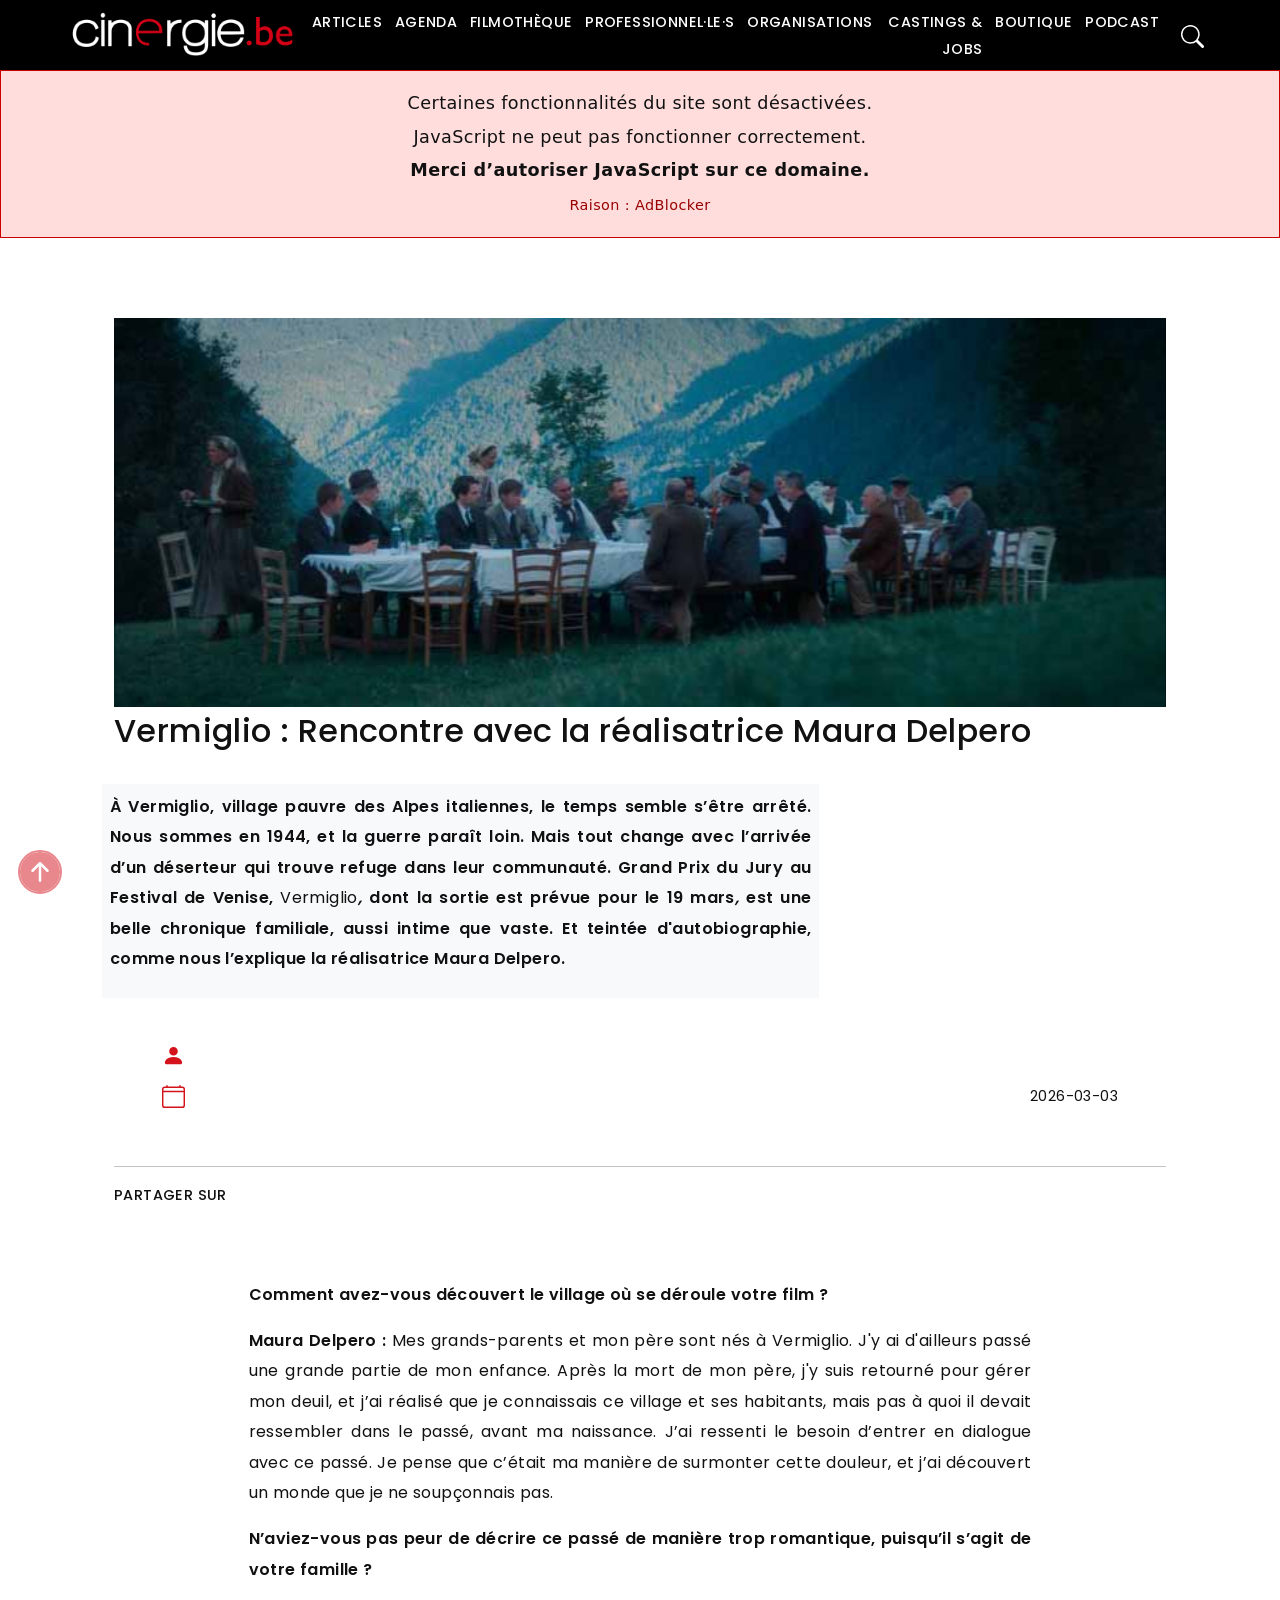
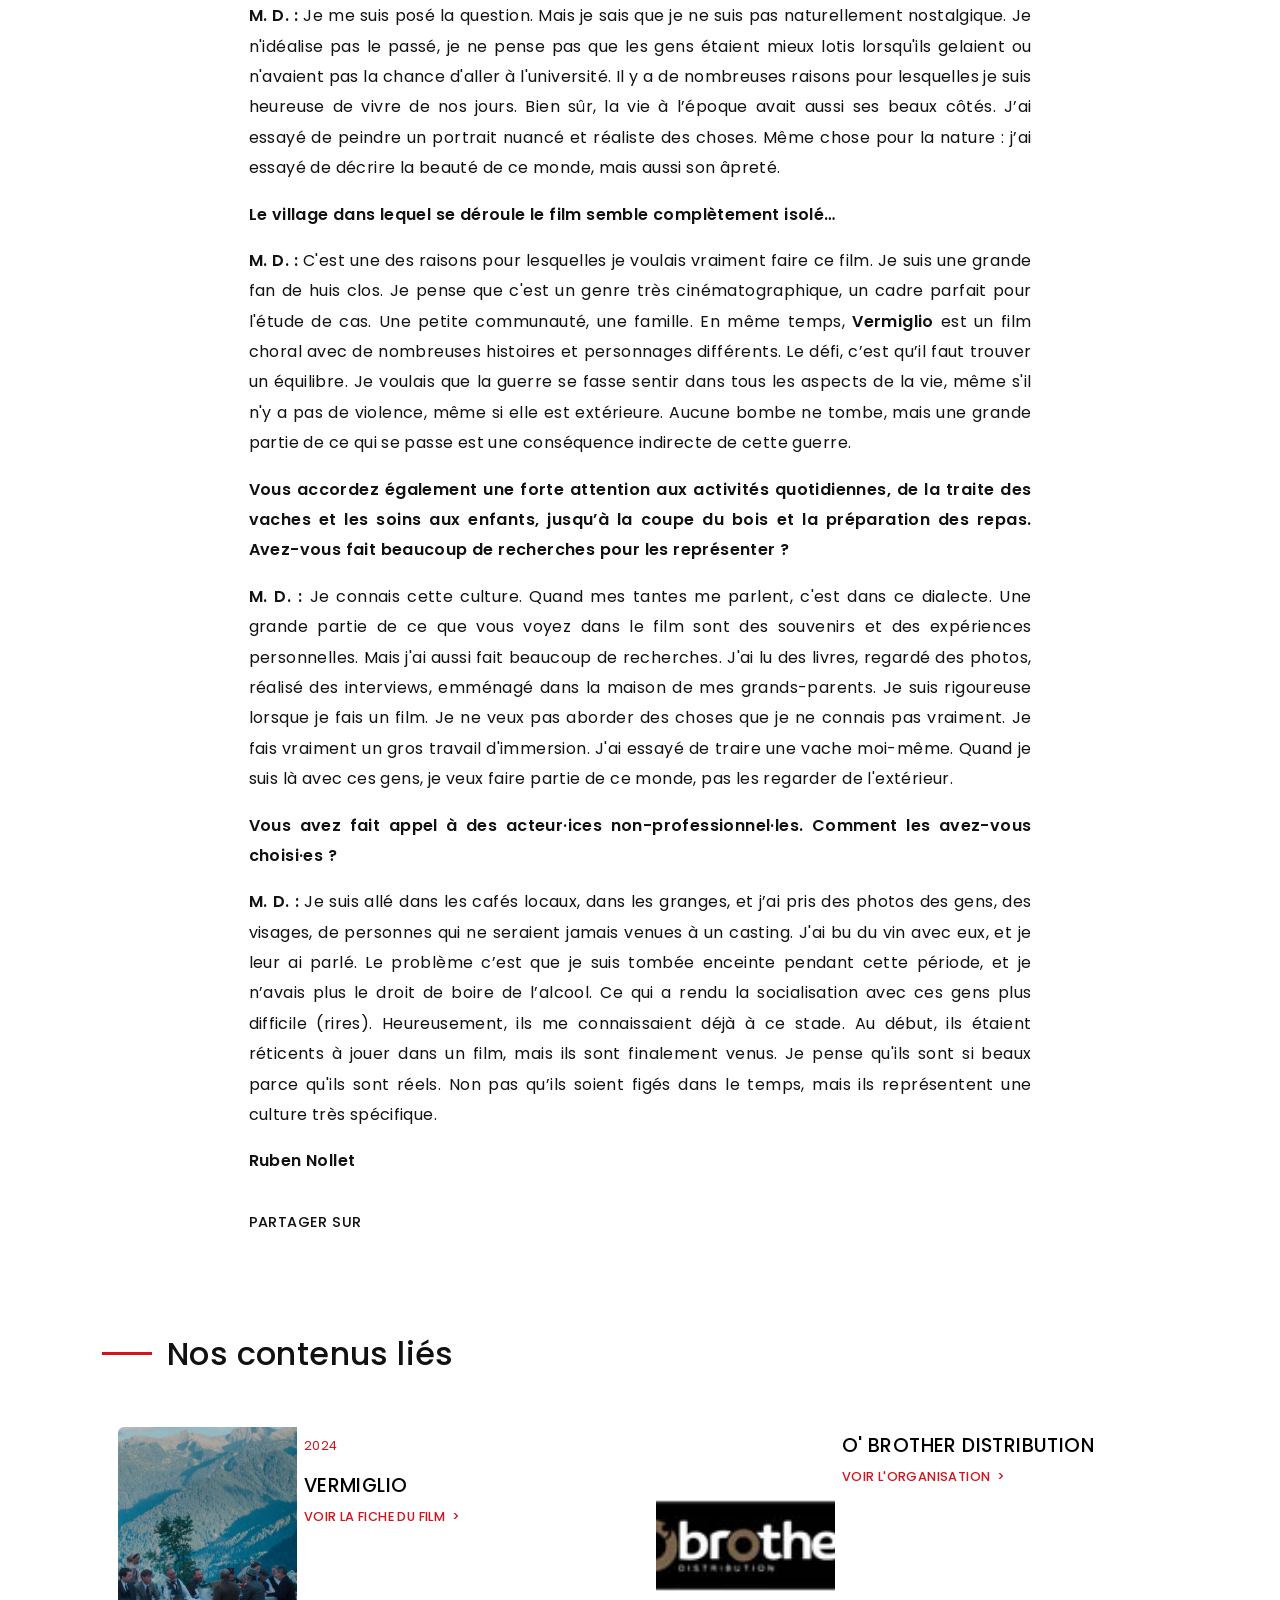
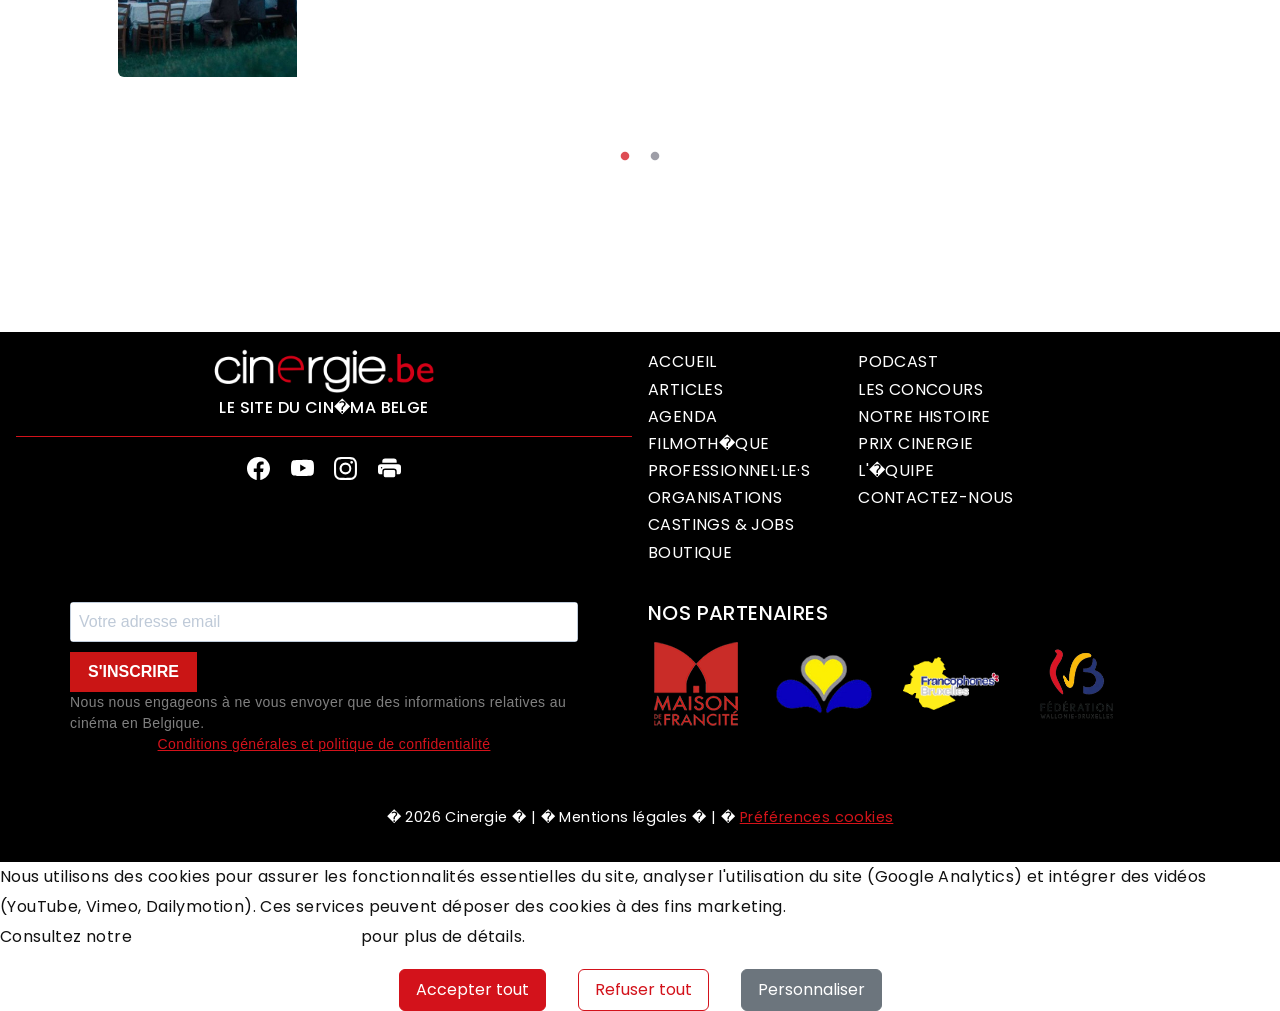
==== commit d3f94d10: "boutique page: -searchbar -filters -1 example item" ====
--- a/article/index.html
+++ b/article/index.html
@@ -251,7 +251,7 @@
 </form>
 <header>
     <div class="fixed-layout no-break">
-        <a href="../homepage/index.html" title="CINERGIE">
+        <a href="../index.html" title="CINERGIE">
             <img src="../assets/images/logo-cinergie.png" alt="Logo de Cinergie.be" class="logo" width="225" height="48">
         </a>
 
@@ -270,7 +270,14 @@
 </header>
 
 
-
+<p id="js-warning" style="display:none;
+  background:#ffdddd; padding:1rem; border:1px solid #cc0000;
+  font-family:system-ui; font-size:1.1rem; text-align:center;">
+    Certaines fonctionnalités du site sont désactivées.
+    <br>JavaScript ne peut pas fonctionner correctement.
+    <br><strong>Merci d’autoriser JavaScript sur ce domaine.</strong>
+    <br><span id="js-warning-detail" style="font-size:0.9rem; color:#990000;"></span>
+</p>
 
 <script nonce="2a523dae5e1104288310cec665b7d91f">
     if(!localStorage.getItem('otto-cache-set'))
@@ -445,195 +452,162 @@
 
     })();
 </script>    <main id="Article" class="fixed-layout">
-   
-    <div class="article_img_container">
-        <img class="article_main_img" src="../assets/images/vermiglio-maura-delpero-still-2.jpg" alt="vermiglio">         
-    </div> 
-    <h1 class="article_title">
-       <span class="span_article_title"> Vermiglio </span>  : Rencontre avec la réalisatrice <span class="span_article_title"> Maura Delpero </span> 
-    </h1>     
-    <div class="article_svg_container">
-        <div class="article_svg">
-            <svg xmlns="http://www.w3.org/2000/svg" width="48" height="48" viewBox="0 0 24 24"><path fill="#E70000" d="M9.175 10.825Q8 9.65 8 8t1.175-2.825T12 4t2.825 1.175T16 8t-1.175 2.825T12 12t-2.825-1.175M4 20v-2.8q0-.85.438-1.562T5.6 14.55q1.55-.775 3.15-1.162T12 13t3.25.388t3.15 1.162q.725.375 1.163 1.088T20 17.2V20z"/></svg>
-            <p class="p_svg">
-                Surimpressions
-            </p>
-        </div>
-        <div class="article_svg">
-            <svg xmlns="http://www.w3.org/2000/svg" width="48" height="48" viewBox="0 0 24 24"><path fill="#E70000" d="M12 12h5v5h-5zm7-9h-1V1h-2v2H8V1H6v2H5c-1.1 0-2 .9-2 2v14c0 1.1.9 2 2 2h14c1.1 0 2-.9 2-2V5c0-1.1-.9-2-2-2m0 2v2H5V5zM5 19V9h14v10z"/></svg>
-            <p class="p_svg">
-                3 mars 2026
-            </p>
-        </div>
-    
-    </div>
-
-    <p class="article_intro">
-        À Vermiglio, village pauvre des Alpes italiennes, le temps semble s’être arrêté. Nous sommes en 1944, et la guerre paraît loin. Mais tout change avec l’arrivée d’un déserteur qui trouve refuge dans leur communauté. Grand Prix du Jury au Festival de Venise, Vermiglio, dont la sortie est prévue pour le 19 mars, est une belle chronique familiale, aussi intime que vaste. Et teintée d'autobiographie, comme nous l’explique la réalisatrice Maura Delpero.
-    </p>
-
-    <p class="article_q">
-        <span class="dash">
-        - 
+
+                <div class="container my-5 pb-5 article-cat-entrevue" id="article-single">
+
+    <header>
+ 
+        <img src="../assets/images/vermiglio_maura_delpero_article.jpg" alt="Couverture de l'article Vermiglio : Rencontre avec la réalisatrice Maura Delpero">
+        <p class="cookie-video-msg"><span>Vidéo masquée par vos choix de cookies.<br>Cliquez pour ajuster vos paramètres et l'afficher.</span>
+        </p>
+    </header>
+
+    <h2>Vermiglio : Rencontre avec la réalisatrice Maura Delpero</h2>
+
+    <div class="row">
+        <div class="row g-0 mb-1 col-lg-8 align-items-start">
+            
+            <div class="bg-light p-2 text-justify">
+                <p><strong>À Vermiglio, village pauvre des Alpes italiennes, le temps semble s’être arrêté. Nous sommes en 1944, et la guerre paraît loin. Mais tout change avec l’arrivée d’un déserteur qui trouve refuge dans leur communauté. Grand Prix du Jury au Festival de Venise, </strong>Vermiglio<strong><em>, </em>dont la sortie est prévue pour le 19 mars<em>,</em> est une belle chronique familiale, aussi intime que vaste. Et teintée d'autobiographie, comme nous l’explique la réalisatrice Maura Delpero. </strong></p>            </div>
+
+                    </div>
+
+
+
+        <aside id="meta" class="col-lg-a mb-5">
+            <ul class="meta-list">
+                                                                            <li class="">
+                            <svg xmlns="http://www.w3.org/2000/svg" width="16" height="16" fill="currentColor" viewBox="0 0 16 16" class="bi "><title>person-fill</title><path d="M3 14s-1 0-1-1 1-4 6-4 6 3 6 4-1 1-1 1zm5-6a3 3 0 1 0 0-6 3 3 0 0 0 0 6"></path></svg>                            <a href="/auteur/surimpressions">
+                                Surimpressions                            </a>
+                        </li>
+                                    
+                <li class=""><svg xmlns="http://www.w3.org/2000/svg" width="16" height="16" fill="currentColor" viewBox="0 0 16 16" class="bi me-2"><title>calendar4</title><path d="M3.5 0a.5.5 0 0 1 .5.5V1h8V.5a.5.5 0 0 1 1 0V1h1a2 2 0 0 1 2 2v11a2 2 0 0 1-2 2H2a2 2 0 0 1-2-2V3a2 2 0 0 1 2-2h1V.5a.5.5 0 0 1 .5-.5M2 2a1 1 0 0 0-1 1v1h14V3a1 1 0 0 0-1-1zm13 3H1v9a1 1 0 0 0 1 1h12a1 1 0 0 0 1-1z"></path></svg><span class="otto-date">2026-03-03</span></li>
+            </ul>
+            <hr>
+            <div class="share compact">
+    <span class="title me-4">Partager sur</span>
+    <div class="actions">
+        <span class="socials">
+            <a href="https://twitter.com/intent/tweet?url=https%3A%2F%2Fwww.cinergie.be%2Farticle%2Fvermiglio-rencontre-avec-la-realisatrice-maura-delpero&text=Toute+l%27actualit%C3%A9+du+cin%C3%A9ma+belge">
+                <svg xmlns="http://www.w3.org/2000/svg" width="16" height="16" fill="currentColor" viewBox="0 0 16 16" class="bi "><title>twitter</title><path d="M12.6.75h2.454l-5.36 6.142L16 15.25h-4.937l-3.867-5.07-4.425 5.07H.316l5.733-6.57L0 .75h5.063l3.495 4.633L12.601.75Zm-.86 13.028h1.36L4.323 2.145H2.865z"></path></svg>            </a>
+
+            <a target="_blank" href="https://www.facebook.com/sharer/sharer.php?u=https://www.cinergie.be/article/vermiglio-rencontre-avec-la-realisatrice-maura-delpero&title=Vermiglio+%3A+Rencontre+avec+la+r%C3%A9alisatrice+Maura+Delpero">
+                <svg xmlns="http://www.w3.org/2000/svg" width="16" height="16" fill="currentColor" viewBox="0 0 16 16" class="bi "><title>facebook</title><path d="M16 8.049c0-4.446-3.582-8.05-8-8.05C3.58 0-.002 3.603-.002 8.05c0 4.017 2.926 7.347 6.75 7.951v-5.625h-2.03V8.05H6.75V6.275c0-2.017 1.195-3.131 3.022-3.131.876 0 1.791.157 1.791.157v1.98h-1.009c-.993 0-1.303.621-1.303 1.258v1.51h2.218l-.354 2.326H9.25V16c3.824-.604 6.75-3.934 6.75-7.951"></path></svg>            </a>
+
+            <a href="mailto:?subject=Trouvé sur cinergie.be: Vermiglio : Rencontre avec la réalisatrice Maura Delpero&body=https%3A%2F%2Fwww.cinergie.be%2Farticle%2Fvermiglio-rencontre-avec-la-realisatrice-maura-delpero">
+                <svg xmlns="http://www.w3.org/2000/svg" width="16" height="16" fill="currentColor" viewBox="0 0 16 16" class="bi "><title>envelope-fill</title><path d="M.05 3.555A2 2 0 0 1 2 2h12a2 2 0 0 1 1.95 1.555L8 8.414zM0 4.697v7.104l5.803-3.558zM6.761 8.83l-6.57 4.027A2 2 0 0 0 2 14h12a2 2 0 0 0 1.808-1.144l-6.57-4.027L8 9.586zm3.436-.586L16 11.801V4.697z"></path></svg>            </a>
+
+            <a target="_blank" href="https://www.pinterest.com/pin/create/button/?url=https://www.cinergie.be/article/vermiglio-rencontre-avec-la-realisatrice-maura-delpero&media=https://www.cinergie.be/public/assets/img/logo-cinergie.png&description=Vermiglio+%3A+Rencontre+avec+la+r%C3%A9alisatrice+Maura+Delpero">
+                <svg xmlns="http://www.w3.org/2000/svg" width="16" height="16" fill="currentColor" viewBox="0 0 16 16" class="bi "><title>pinterest</title><path d="M8 0a8 8 0 0 0-2.915 15.452c-.07-.633-.134-1.606.027-2.297.146-.625.938-3.977.938-3.977s-.239-.479-.239-1.187c0-1.113.645-1.943 1.448-1.943.682 0 1.012.512 1.012 1.127 0 .686-.437 1.712-.663 2.663-.188.796.4 1.446 1.185 1.446 1.422 0 2.515-1.5 2.515-3.664 0-1.915-1.377-3.254-3.342-3.254-2.276 0-3.612 1.707-3.612 3.471 0 .688.265 1.425.595 1.826a.24.24 0 0 1 .056.23c-.061.252-.196.796-.222.907-.035.146-.116.177-.268.107-1-.465-1.624-1.926-1.624-3.1 0-2.523 1.834-4.84 5.286-4.84 2.775 0 4.932 1.977 4.932 4.62 0 2.757-1.739 4.976-4.151 4.976-.811 0-1.573-.421-1.834-.919l-.498 1.902c-.181.695-.669 1.566-.995 2.097A8 8 0 1 0 8 0"></path></svg>            </a>
         </span>
-        <strong>
-            Comment avez-vous découvert le village où se déroule votre film ?
-        </strong>
-    </p>
-
-    <p class="article_a">
-        <strong> Maure Delpero: </strong>
-        Mes grands-parents et mon père sont nés à Vermiglio. J'y ai d'ailleurs passé une grande partie de mon enfance. Après la mort de mon père, j'y suis retourné pour gérer mon deuil, et j’ai réalisé que je connaissais ce village et ses habitants, mais pas à quoi il devait ressembler dans le passé, avant ma naissance. J’ai ressenti le besoin d’entrer en dialogue avec ce passé. Je pense que c’était ma manière de surmonter cette douleur, et j’ai découvert un monde que je ne soupçonnais pas.
-    </p>
-
-    <p class="article_q">
-        <span class="dash">
-        - 
-        </span>
-        <strong>
-        N’aviez-vous pas peur de décrire ce passé de manière trop romantique, puisqu’il s’agit de votre famille ?
-        </strong>
-    </p>
-
-    <p class="article_a">
-         <strong> M.D: </strong>
-         Je me suis posé la question. Mais je sais que je ne suis pas naturellement nostalgique. Je n'idéalise pas le passé, je ne pense pas que les gens étaient mieux lotis lorsqu'ils gelaient ou n'avaient pas la chance d'aller à l'université. Il y a de nombreuses raisons pour lesquelles je suis heureuse de vivre de nos jours. Bien sûr, la vie à l’époque avait aussi ses beaux côtés. J’ai essayé de peindre un portrait nuancé et réaliste des choses. Même chose pour la nature : j’ai essayé de décrire la beauté de ce monde, mais aussi son âpreté.
-    </p>
-
-    <p class="article_q">
-        <span class="dash">
-        - 
-        </span>
-        <strong>
-            Le village dans lequel se déroule le film semble complètement isolé…
-        </strong> 
-    </p>
-
-    <p class="article_a">
-        <strong> M.D: </strong>
-        C'est une des raisons pour lesquelles je voulais vraiment faire ce film. Je suis une grande fan de huis clos. Je pense que c'est un genre très cinématographique, un cadre parfait pour l'étude de cas. Une petite communauté, une famille. En même temps, Vermiglio est un film choral avec de nombreuses histoires et personnages différents. Le défi, c’est qu’il faut trouver un équilibre. Je voulais que la guerre se fasse sentir dans tous les aspects de la vie, même s'il n'y a pas de violence, même si elle est extérieure. Aucune bombe ne tombe, mais une grande partie de ce qui se passe est une conséquence indirecte de cette guerre.
-    </p>
-
-    <p class="article_q">
-        <span class="dash">
-        - 
-        </span>
-        <strong>
-        Vous accordez également une forte attention aux activités quotidiennes, de la traite des vaches et les soins aux enfants, jusqu’à la coupe du bois et la préparation des repas. Avez-vous fait beaucoup de recherches pour les représenter ?
-        </strong>
-    </p>
-
-    <p class="article_a">
-        <strong> M.D: </strong>
-        Je connais cette culture. Quand mes tantes me parlent, c'est dans ce dialecte. Une grande partie de ce que vous voyez dans le film sont des souvenirs et des expériences personnelles. Mais j'ai aussi fait beaucoup de recherches. J'ai lu des livres, regardé des photos, réalisé des interviews, emménagé dans la maison de mes grands-parents. Je suis rigoureuse lorsque je fais un film. Je ne veux pas aborder des choses que je ne connais pas vraiment. Je fais vraiment un gros travail d'immersion. J'ai essayé de traire une vache moi-même. Quand je suis là avec ces gens, je veux faire partie de ce monde, pas les regarder de l'extérieur.
-    </p>
-
-    <p class="article_q">
-        <span class="dash">
-        - 
-        </span>
-        <strong>
-        Vous avez fait appel à des acteur·ices non-professionnel·les. Comment les avez-vous choisi·es ?
-        </strong>
-    </p>
-
-    <p class="article_a">
-        <strong> M.D: </strong>
-        Je suis allé dans les cafés locaux, dans les granges, et j’ai pris des photos des gens, des visages, de personnes qui ne seraient jamais venues à un casting. J'ai bu du vin avec eux, et je leur ai parlé. Le problème c’est que je suis tombée enceinte pendant cette période, et je n’avais plus le droit de boire de l’alcool. Ce qui a rendu la socialisation avec ces gens plus difficile (rires). Heureusement, ils me connaissaient déjà à ce stade. Au début, ils étaient réticents à jouer dans un film, mais ils sont finalement venus. Je pense qu'ils sont si beaux parce qu'ils sont réels. Non pas qu’ils soient figés dans le temps, mais ils représentent une culture très spécifique.
-    </p>
-
-    <p>
-        <strong>Ruben Nollet</strong>
-    </p>
-
-    <div >
-        <p class="share_socials">Partager sur:</p>
-        <svg xmlns="http://www.w3.org/2000/svg" width="26" height="26" viewBox="0 0 14 14"><g fill="none"><g clip-path="url(#SVGG1Ot4cAD)"><path fill="#E70000" d="M11.025.656h2.147L8.482 6.03L14 13.344H9.68L6.294 8.909l-3.87 4.435H.275l5.016-5.75L0 .657h4.43L7.486 4.71zm-.755 11.4h1.19L3.78 1.877H2.504z"/></g><defs><clipPath id="SVGG1Ot4cAD"><path fill="#fff" d="M0 0h14v14H0z"/></clipPath></defs></g></svg>
-        <svg xmlns="http://www.w3.org/2000/svg" width="32" height="32" viewBox="0 0 24 24"><path fill="#E70000" d="M22 12c0-5.52-4.48-10-10-10S2 6.48 2 12c0 4.84 3.44 8.87 8 9.8V15H8v-3h2V9.5C10 7.57 11.57 6 13.5 6H16v3h-2c-.55 0-1 .45-1 1v2h3v3h-3v6.95c5.05-.5 9-4.76 9-9.95"/></svg>
-        <svg xmlns="http://www.w3.org/2000/svg" width="30" height="30" viewBox="0 0 20 20"><path fill="#E70000" fill-rule="evenodd" d="m7.172 11.334l2.83 1.935l2.728-1.882l6.115 6.033q-.242.079-.512.08H1.667c-.22 0-.43-.043-.623-.12zM20 6.376v9.457c0 .247-.054.481-.15.692l-5.994-5.914zM0 6.429l6.042 4.132l-5.936 5.858A1.7 1.7 0 0 1 0 15.833zM18.333 2.5c.92 0 1.667.746 1.667 1.667v.586L9.998 11.648L0 4.81v-.643C0 3.247.746 2.5 1.667 2.5z"/></svg>
-        <svg xmlns="http://www.w3.org/2000/svg" width="32" height="32" viewBox="0 0 24 24"><path fill="#E70000" d="M9.04 21.54c.96.29 1.93.46 2.96.46a10 10 0 0 0 10-10A10 10 0 0 0 12 2A10 10 0 0 0 2 12c0 4.25 2.67 7.9 6.44 9.34c-.09-.78-.18-2.07 0-2.96l1.15-4.94s-.29-.58-.29-1.5c0-1.38.86-2.41 1.84-2.41c.86 0 1.26.63 1.26 1.44c0 .86-.57 2.09-.86 3.27c-.17.98.52 1.84 1.52 1.84c1.78 0 3.16-1.9 3.16-4.58c0-2.4-1.72-4.04-4.19-4.04c-2.82 0-4.48 2.1-4.48 4.31c0 .86.28 1.73.74 2.3c.09.06.09.14.06.29l-.29 1.09c0 .17-.11.23-.28.11c-1.28-.56-2.02-2.38-2.02-3.85c0-3.16 2.24-6.03 6.56-6.03c3.44 0 6.12 2.47 6.12 5.75c0 3.44-2.13 6.2-5.18 6.2c-.97 0-1.92-.52-2.26-1.13l-.67 2.37c-.23.86-.86 2.01-1.29 2.7z"/></svg>
-    </div>
-
-    <h2 class="content_title">Nos contenus liés</h2>
-
-
-
-
-
-    <div class="wrapper">
-        <div class="homepage_item">
-            <a href="#">
-                <img class="homepage_img" src="../assets/images/vermiglio_maura_delpero_article.jpg" alt=" Vermiglio">
-                <p class="homepage_date">2024</p>
-                <p class="homepage_title">
-                    Vermiglio
-                </p>
-                <p class="article_click">voir la fiche du film &#10148;</p>
-            </a>
-        </div>
-        <div class="homepage_item">
-            <a href="#">
-                <img class="homepage_img" src="../assets/images/logo.jpg" alt="oh brother" >
-                <p class="homepage_title"> O' brother distribution </p>
-                <p class="article_click">voir l'organisation &#10148;</p>
-            </a>
-        </div>
-        <div class="homepage_item">
-            <a href="#">
-                <img class="homepage_img" src="../assets/images/logo_1.jpg" alt="versus production" >
-                <p class="homepage_title">
-                    versus production SPRL
-                </p>
-                <p class="article_click">voir l'organisation &#10148;</p>
-            </a>
-        </div>
+
+        <a class="print"><svg xmlns="http://www.w3.org/2000/svg" width="16" height="16" fill="currentColor" viewBox="0 0 16 16" class="bi "><title>printer-fill</title><path d="M5 1a2 2 0 0 0-2 2v1h10V3a2 2 0 0 0-2-2zm6 8H5a1 1 0 0 0-1 1v3a1 1 0 0 0 1 1h6a1 1 0 0 0 1-1v-3a1 1 0 0 0-1-1"></path><path d="M0 7a2 2 0 0 1 2-2h12a2 2 0 0 1 2 2v3a2 2 0 0 1-2 2h-1v-2a2 2 0 0 0-2-2H5a2 2 0 0 0-2 2v2H2a2 2 0 0 1-2-2zm2.5 1a.5.5 0 1 0 0-1 .5.5 0 0 0 0 1"></path></svg>Imprimer</a>
     </div>
 </div>
-
-
-<h2 class="content_title">Nos autres articles</h2>
-
-
-<div class="wrapper">
-        <div class="homepage_item">
-            <a href="#">
-                <img class="homepage_img" src="../assets/images/homepage_regard_charliwolf.png" alt=" charli and the wolf">
-                <p class="homepage_date">02 mars 2026</p>
-                <p class="homepage_title">
-                    Charli & the Wolf de Gwenaëlle De Ville
-                </p>
-                <p class="article_click">lire l'article &#10148;</p>
-
-            </a>
-        </div>
-        <div class="homepage_item">
-            <a href="#">
-                <img class="homepage_img" src="../assets/images/homepage-regard-calle.png" alt="calle malaga" >
-                <p class="homepage_date">27 février 2026</p>
-                <p class="homepage_title">Calle Málaga de Maryam Touzani </p>
-                <p class="article_click">lire l'article &#10148;</p>
-            </a>
-        </div>
-        <div class="homepage_item">
-            <a href="#">
-                <img class="homepage_img" src="../assets/images/homepage-regard-hysteriques.png" alt="bande d'hystériques" >
-                <p class="homepage_date">26 février 2026</p>
-                <p class="homepage_title">
-                    Bandes d’hystériques de Kita Bauchet
-                </p>
-                <p class="article_click">lire l'article &#10148;</p>
-            </a>
-        </div>
+        </aside>
+
+        <div class="w-75 mb-5 mx-auto text-justify">
+
+            <article><p><strong>Comment avez-vous découvert le village où se déroule votre film ?</strong></p><p><strong>Maura Delpero :</strong> Mes grands-parents et mon père sont nés à Vermiglio. J'y ai d'ailleurs passé une grande partie de mon enfance. Après la mort de mon père, j'y suis retourné pour gérer mon deuil, et j’ai réalisé que je connaissais ce village et ses habitants, mais pas à quoi il devait ressembler dans le passé, avant ma naissance. J’ai ressenti le besoin d’entrer en dialogue avec ce passé. Je pense que c’était ma manière de surmonter cette douleur, et j’ai découvert un monde que je ne soupçonnais pas. </p><p> </p><p><strong>N’aviez-vous pas peur de décrire ce passé de manière trop romantique, puisqu’il s’agit de votre famille ?</strong></p><p><strong>M. D. :</strong> Je me suis posé la question. Mais je sais que je ne suis pas naturellement nostalgique. Je n'idéalise pas le passé, je ne pense pas que les gens étaient mieux lotis lorsqu'ils gelaient ou n'avaient pas la chance d'aller à l'université. Il y a de nombreuses raisons pour lesquelles je suis heureuse de vivre de nos jours. Bien sûr, la vie à l’époque avait aussi ses beaux côtés. J’ai essayé de peindre un portrait nuancé et réaliste des choses. Même chose pour la nature : j’ai essayé de décrire la beauté de ce monde, mais aussi son âpreté. </p><p> </p><p><strong>Le village dans lequel se déroule le film semble complètement isolé…</strong></p><p><strong>M. D. : </strong>C'est une des raisons pour lesquelles je voulais vraiment faire ce film. Je suis une grande fan de huis clos. Je pense que c'est un genre très cinématographique, un cadre parfait pour l'étude de cas. Une petite communauté, une famille. En même temps, <strong>Vermiglio </strong>est un film choral avec de nombreuses histoires et personnages différents. Le défi, c’est qu’il faut trouver un équilibre. Je voulais que la guerre se fasse sentir dans tous les aspects de la vie, même s'il n'y a pas de violence, même si elle est extérieure. Aucune bombe ne tombe, mais une grande partie de ce qui se passe est une conséquence indirecte de cette guerre.</p><p> </p><p> </p><p><strong>Vous accordez également une forte attention aux activités quotidiennes, de la traite des vaches et les soins aux enfants, jusqu’à la coupe du bois et la préparation des repas. Avez-vous fait beaucoup de recherches pour les représenter ?</strong></p><p><strong>M. D. : </strong>Je connais cette culture. Quand mes tantes me parlent, c'est dans ce dialecte. Une grande partie de ce que vous voyez dans le film sont des souvenirs et des expériences personnelles. Mais j'ai aussi fait beaucoup de recherches. J'ai lu des livres, regardé des photos, réalisé des interviews, emménagé dans la maison de mes grands-parents. Je suis rigoureuse lorsque je fais un film. Je ne veux pas aborder des choses que je ne connais pas vraiment. Je fais vraiment un gros travail d'immersion. J'ai essayé de traire une vache moi-même. Quand je suis là avec ces gens, je veux faire partie de ce monde, pas les regarder de l'extérieur.</p><p> </p><p> </p><p><strong>Vous avez fait appel à des acteur·ices non-professionnel·les. Comment les avez-vous choisi·es ? </strong></p><p><strong>M. D. : </strong>Je suis allé dans les cafés locaux, dans les granges, et j’ai pris des photos des gens, des visages, de personnes qui ne seraient jamais venues à un casting. J'ai bu du vin avec eux, et je leur ai parlé. Le problème c’est que je suis tombée enceinte pendant cette période, et je n’avais plus le droit de boire de l’alcool. Ce qui a rendu la socialisation avec ces gens plus difficile (rires). Heureusement, ils me connaissaient déjà à ce stade. Au début, ils étaient réticents à jouer dans un film, mais ils sont finalement venus. Je pense qu'ils sont si beaux parce qu'ils sont réels. Non pas qu’ils soient figés dans le temps, mais ils représentent une culture très spécifique.</p><p class="ql-align-right"> </p><p class="ql-align-right"><strong>Ruben Nollet</strong></p></article>
+            <hr>
+            <div class="share ">
+    <span class="title me-4">Partager sur</span>
+    <div class="actions">
+        <span class="socials">
+            <a href="https://twitter.com/intent/tweet?url=https%3A%2F%2Fwww.cinergie.be%2Farticle%2Fvermiglio-rencontre-avec-la-realisatrice-maura-delpero&text=Toute+l%27actualit%C3%A9+du+cin%C3%A9ma+belge">
+                <svg xmlns="http://www.w3.org/2000/svg" width="16" height="16" fill="currentColor" viewBox="0 0 16 16" class="bi "><title>twitter</title><path d="M12.6.75h2.454l-5.36 6.142L16 15.25h-4.937l-3.867-5.07-4.425 5.07H.316l5.733-6.57L0 .75h5.063l3.495 4.633L12.601.75Zm-.86 13.028h1.36L4.323 2.145H2.865z"></path></svg>            </a>
+
+            <a target="_blank" href="https://www.facebook.com/sharer/sharer.php?u=https://www.cinergie.be/article/vermiglio-rencontre-avec-la-realisatrice-maura-delpero&title=Vermiglio+%3A+Rencontre+avec+la+r%C3%A9alisatrice+Maura+Delpero">
+                <svg xmlns="http://www.w3.org/2000/svg" width="16" height="16" fill="currentColor" viewBox="0 0 16 16" class="bi "><title>facebook</title><path d="M16 8.049c0-4.446-3.582-8.05-8-8.05C3.58 0-.002 3.603-.002 8.05c0 4.017 2.926 7.347 6.75 7.951v-5.625h-2.03V8.05H6.75V6.275c0-2.017 1.195-3.131 3.022-3.131.876 0 1.791.157 1.791.157v1.98h-1.009c-.993 0-1.303.621-1.303 1.258v1.51h2.218l-.354 2.326H9.25V16c3.824-.604 6.75-3.934 6.75-7.951"></path></svg>            </a>
+
+            <a href="mailto:?subject=Trouvé sur cinergie.be: Vermiglio : Rencontre avec la réalisatrice Maura Delpero&body=https%3A%2F%2Fwww.cinergie.be%2Farticle%2Fvermiglio-rencontre-avec-la-realisatrice-maura-delpero">
+                <svg xmlns="http://www.w3.org/2000/svg" width="16" height="16" fill="currentColor" viewBox="0 0 16 16" class="bi "><title>envelope-fill</title><path d="M.05 3.555A2 2 0 0 1 2 2h12a2 2 0 0 1 1.95 1.555L8 8.414zM0 4.697v7.104l5.803-3.558zM6.761 8.83l-6.57 4.027A2 2 0 0 0 2 14h12a2 2 0 0 0 1.808-1.144l-6.57-4.027L8 9.586zm3.436-.586L16 11.801V4.697z"></path></svg>            </a>
+
+            <a target="_blank" href="https://www.pinterest.com/pin/create/button/?url=https://www.cinergie.be/article/vermiglio-rencontre-avec-la-realisatrice-maura-delpero&media=https://www.cinergie.be/public/assets/img/logo-cinergie.png&description=Vermiglio+%3A+Rencontre+avec+la+r%C3%A9alisatrice+Maura+Delpero">
+                <svg xmlns="http://www.w3.org/2000/svg" width="16" height="16" fill="currentColor" viewBox="0 0 16 16" class="bi "><title>pinterest</title><path d="M8 0a8 8 0 0 0-2.915 15.452c-.07-.633-.134-1.606.027-2.297.146-.625.938-3.977.938-3.977s-.239-.479-.239-1.187c0-1.113.645-1.943 1.448-1.943.682 0 1.012.512 1.012 1.127 0 .686-.437 1.712-.663 2.663-.188.796.4 1.446 1.185 1.446 1.422 0 2.515-1.5 2.515-3.664 0-1.915-1.377-3.254-3.342-3.254-2.276 0-3.612 1.707-3.612 3.471 0 .688.265 1.425.595 1.826a.24.24 0 0 1 .056.23c-.061.252-.196.796-.222.907-.035.146-.116.177-.268.107-1-.465-1.624-1.926-1.624-3.1 0-2.523 1.834-4.84 5.286-4.84 2.775 0 4.932 1.977 4.932 4.62 0 2.757-1.739 4.976-4.151 4.976-.811 0-1.573-.421-1.834-.919l-.498 1.902c-.181.695-.669 1.566-.995 2.097A8 8 0 1 0 8 0"></path></svg>            </a>
+        </span>
+
+        <a class="print"><svg xmlns="http://www.w3.org/2000/svg" width="16" height="16" fill="currentColor" viewBox="0 0 16 16" class="bi "><title>printer-fill</title><path d="M5 1a2 2 0 0 0-2 2v1h10V3a2 2 0 0 0-2-2zm6 8H5a1 1 0 0 0-1 1v3a1 1 0 0 0 1 1h6a1 1 0 0 0 1-1v-3a1 1 0 0 0-1-1"></path><path d="M0 7a2 2 0 0 1 2-2h12a2 2 0 0 1 2 2v3a2 2 0 0 1-2 2h-1v-2a2 2 0 0 0-2-2H5a2 2 0 0 0-2 2v2H2a2 2 0 0 1-2-2zm2.5 1a.5.5 0 1 0 0-1 .5.5 0 0 0 0 1"></path></svg>Imprimer</a>
     </div>
 </div>
-
-
-
-       
-
-        
-    
-       <nav id="scroll-to-top">
+            
+        </div>
+        <div class="row g-0 mt-5" id="related-posts">
+    <h2 class="pb-0 line-left">Nos contenus liés</h2>
+    <div class="slider-wrap">
+    <div class="slide dots single-post-slider">
+                        <article class="card paysage mr-4 mb-4">
+                    <div class="row g-0">
+                        <div class="col-md-4">
+                            <a href="/film/vermiglio">
+                                <img src="../assets/images/vermiglio-maura-delpero-still-2.jpg" class="card-img-left img-fluid rounded-start" alt="Vermiglio">
+                            </a>
+                        </div>
+
+                        <div class="col-md-8">
+                            <a href="/film/vermiglio">
+                                <div class="card-body">
+                                    <p class="date">2024</p>                                    <h5 class="card-title">Vermiglio</h5>
+                                    <span href="/film/vermiglio" class="cta">
+                                        Voir la fiche du film</span>
+                                </div>
+                            </a>
+                        </div>
+                    </div>
+                </article>
+                        <article class="card paysage mr-4 mb-4">
+                    <div class="row g-0">
+                        <div class="col-md-4">
+                            <a href="/organisation/o-brother-distribution">
+                                <img src="../assets/images/logo.jpg" class="card-img-left img-fluid rounded-start" alt="O' Brother Distribution">
+                            </a>
+                        </div>
+
+                        <div class="col-md-8">
+                            <a href="/organisation/o-brother-distribution">
+                                <div class="card-body">
+                                                                        <h5 class="card-title">O' Brother Distribution</h5>
+                                    <span href="/organisation/o-brother-distribution" class="cta">
+                                        Voir l'organisation</span>
+                                </div>
+                            </a>
+                        </div>
+                    </div>
+                </article>
+                        <article class="card paysage mr-4 mb-4">
+                    <div class="row g-0">
+                        <div class="col-md-4">
+                            <a href="/organisation/versus-production-sprl">
+                                <img src="../assets/images/logo_1.jpg" class="card-img-left img-fluid rounded-start" alt="Versus Production sprl">
+                            </a>
+                        </div>
+
+                        <div class="col-md-8">
+                            <a href="/organisation/versus-production-sprl">
+                                <div class="card-body">
+                                                                        <h5 class="card-title">Versus Production sprl</h5>
+                                    <span href="/organisation/versus-production-sprl" class="cta">
+                                        Voir l'organisation</span>
+                                </div>
+                            </a>
+                        </div>
+                    </div>
+                </article>
+            </div>
+      <div class="slick-count" aria-live="polite"></div>
+</div>
+</div>    </div>
+</div>
+
+
+<script nonce="2a523dae5e1104288310cec665b7d91f">
+    //vanilla js to set the header background image to the article's profile picture
+    // document.querySelector('#article-single header').style.backgroundImage = 'url("/public/images/article/_v/vermiglio-rencontre-avec-la-realisatrice-maura-delpero/vermiglio_maura_delpero_article.jpg")';
+</script>
+
+<template id="primaryEmbedVideo">
+    <div class="embedVideo"></div>
+</template>        <nav id="scroll-to-top">
             <a href="#top"><svg xmlns="http://www.w3.org/2000/svg" width="16" height="16" fill="currentColor" viewBox="0 0 16 16" class="bi "><title>arrow-up-circle</title><path d="M16 8A8 8 0 1 0 0 8a8 8 0 0 0 16 0m-7.5 3.5a.5.5 0 0 1-1 0V5.707L5.354 7.854a.5.5 0 1 1-.708-.708l3-3a.5.5 0 0 1 .708 0l3 3a.5.5 0 0 1-.708.708L8.5 5.707z"></path></svg></a>
         </nav>
     </main>
@@ -644,7 +618,7 @@
             <img src="../assets/images/logo-cinergie.png" alt="Logo de Cinergie.be" class="logo" width="225" height="48">
         </a>
         <h6 class="text-uppercase">
-            Le site du cinema belge
+            Le site du cin�ma belge
         </h6>
 
         <hr>
@@ -669,7 +643,7 @@
             <li><a href="/">Accueil</a></li>
             <li><a href="/articles/">Articles</a></li>
             <li><a href="/agenda">Agenda</a></li>
-            <li><a href="/films/">Filmotheque</a></li>
+            <li><a href="/films/">Filmoth�que</a></li>
             <li><a href="/personnes/">Professionnel·le·s</a></li>
             <li><a href="/organisations/">Organisations</a></li>
             <li><a href="/annonces">Castings & Jobs</a></li>
@@ -681,7 +655,7 @@
             <li><a href="/concours">Les concours</a></li>
             <li><a href="../notre_histoire/index.html">Notre histoire</a></li>
             <li><a href="../prix/index.html" "="">Prix Cinergie</a></li>
-            <li><a href=" /a-propos/l-equipe" "="">L'equipe</a></li>
+            <li><a href=" /a-propos/l-equipe" "="">L'�quipe</a></li>
             <li><a href="/a-propos/contact" "="">Contactez-nous</a></li>
         </ul>
     </nav>
@@ -761,10 +735,21 @@
                     </section>
 
                     <section id="copyright">
-                         2026 Cinergie  |  <a href="/mentions-legales">Mentions légales</a>  |  <span class="text-primary cookie-preferences">Préférences cookies</span>
+                        � 2026 Cinergie � | � <a href="/mentions-legales">Mentions légales</a> � | � <span class="text-primary cookie-preferences">Préférences cookies</span>
                     </section>
 </footer>    <!-- Cookie Banner -->
-
+<div id="cookie-banner" class="cookie-banner" role="dialog" aria-labelledby="cookie-banner-title" aria-describedby="cookie-banner-description" aria-modal="true">
+    <h2 id="cookie-banner-title" class="visually-hidden">Gestion des Cookies</h2>
+    <p id="cookie-banner-description">
+        Nous utilisons des cookies pour assurer les fonctionnalités essentielles du site, analyser l'utilisation du site (Google Analytics) et intégrer des vidéos (YouTube, Vimeo, Dailymotion). Ces services peuvent déposer des cookies à des fins marketing.<br>
+        Consultez notre <a href="/mentions-legales">Politique de Confidentialité</a> pour plus de détails.
+    </p>
+    <div class="cookie-banner-buttons">
+        <button class="btn btn-primary" role="button" id="cookie-banner-accept-all" aria-label="Accepter tous les cookies">Accepter tout</button>
+        <button class="btn btn-outline-primary" role="button" id="cookie-banner-decline-all" aria-label="Refuser tous les cookies">Refuser tout</button>
+        <button class="btn btn-secondary" role="button" id="cookie-banner-customize" aria-label="Personnaliser les préférences de cookies">Personnaliser</button>
+    </div>
+</div>
 
 <template id="cookie-modal-template">
     <!-- Cookie Preferences Modal -->
--- a/assets/css/lareponse.css
+++ b/assets/css/lareponse.css
@@ -91,7 +91,7 @@
   --nh-body-lh: 1.6; /* line-height */
   --nh-item-space: 26px; /* espace entre items */
 }
-/* 
+/*
 [data-theme="dark"] {
     --primary: #D3121B;
 
@@ -275,7 +275,7 @@
 }
 
 body > main:not(#Home) {
-  padding: 1rem 0.5rem;
+  padding: 1rem 2rem;
   /* 50px = 3.125em */
 }
 
@@ -1500,14 +1500,19 @@
   color: var(--bs-primary);
 }
 
+.calendar_month_select > p:hover {
+  cursor: pointer;
+}
+
 .calendar_month_select > p {
   margin: 0;
 }
 
 .calendar_filter {
   display: flex;
-  justify-content: space-between;
+  justify-content: right;
   padding: 1rem 1.4rem;
+  gap: 1rem;
 }
 
 .calendar_filter1 {
@@ -1577,10 +1582,11 @@
 
 .grid_layout {
   display: grid;
-  grid-template-columns: repeat(4, 1fr);
+  grid-template-columns: repeat(3, 1fr);
   align-items: center;
   margin-top: 1rem;
   row-gap: 1rem;
+  column-gap: 1rem;
 }
 
 .grid_layout::after {
@@ -1595,11 +1601,12 @@
   box-shadow: 0px 4px 11px 0px rgb(0 0 0 / 25%);
   min-width: 337px;
   align-self: center;
-  transition: transform 0.3s linear;
+  transition: transform 0.2s linear;
 }
 
 .calendar_grid1:hover {
   transform: scale(1.02);
+  cursor: pointer;
 }
 
 .poster_text {
@@ -1637,8 +1644,19 @@
   margin: 0;
   height: 50%;
   align-items: center;
+  font-weight: bolder;
+}
+
+.projection_color {
   color: #8548a8;
-  font-weight: bolder;
+}
+
+.festival_color {
+  color: #4d86d2;
+}
+
+.sortie_color {
+  color: var(--bs-primary);
 }
 
 .grid1_info_btn {
@@ -1654,6 +1672,15 @@
 @media screen and (max-width: 760px) {
   .grid_layout {
     grid-template-columns: 1fr;
+  }
+  .calendar_grid1 {
+    grid-column: span 2;
+  }
+}
+
+@media screen and (max-width: 1200px) {
+  .grid_layout {
+    grid-template-columns: repeat(2, 1fr);
   }
 }
 
@@ -1791,6 +1818,147 @@
   }
 }
 
+/*****CSS Homepage*****/
+
+.entrevues_film {
+  margin-left: 7%;
+  margin-right: 7%;
+  margin-top: 2.188rem;
+}
+.entrevues_film::after {
+  content: "";
+  width: auto;
+  height: 3px;
+  background: var(--primary);
+  display: block;
+  transform: translateY(27px);
+  margin: 0 auto;
+}
+.entrevues {
+  color: #e70000;
+}
+.homepage_item {
+  border-radius: 42px;
+  box-shadow: 0px 1px 7px 0px black;
+  height: 22rem;
+  width: 22rem;
+  margin: 2rem;
+}
+.homepage_img {
+  height: 50%;
+  width: 100%;
+  border-radius: 42px 42px 0 0;
+}
+.homepage_date {
+  margin-left: 0.6rem;
+  margin-top: 0.5rem;
+  color: #e70000;
+}
+.homepage_title {
+  width: 100%;
+  color: #000;
+  text-align: center;
+  font-size: 1.1rem;
+  align-items: center;
+}
+.wrapper {
+  display: flex;
+  flex-direction: row;
+  justify-content: space-evenly;
+  gap: 2rem;
+}
+.regard_cinema {
+  margin-left: 7%;
+  margin-right: 7%;
+  margin-top: 2.188rem;
+}
+.regard_cinema::after {
+  content: "";
+  width: auto;
+  height: 3px;
+  background: var(--primary);
+  display: block;
+  transform: translateY(27px);
+  margin: 0 auto;
+}
+.regard {
+  color: #e70000;
+}
+
+@media screen and (max-width: 1250px) {
+  .wrapper {
+    width: 100%;
+    overflow-x: auto;
+    display: flex;
+    flex-direction: row;
+    justify-content: flex-start;
+    gap: 1rem;
+  }
+  .wrapper::-webkit-scrollbar {
+    height: 8px;
+  }
+  .wrapper::-webkit-scrollbar-track {
+    background: #f1f1f1;
+  }
+  .wrapper::-webkit-scrollbar-thumb {
+    background: #888;
+    border-radius: 4px;
+  }
+  .wrapper::-webkit-scrollbar-thumb:hover {
+    background: #555;
+  }
+  .wrapper .homepage_item {
+    flex-shrink: 0;
+    flex-grow: 0;
+    line-height: 110px;
+  }
+}
+
+.rendez_vous_cine {
+  margin-left: 7%;
+  margin-right: 7%;
+  margin-top: 2.188rem;
+}
+.rendez_vous_cine::after {
+  content: "";
+  width: auto;
+  height: 3px;
+  background: var(--primary);
+  display: block;
+  transform: translateY(27px);
+  margin: 0 auto;
+}
+
+.vos_rendez_vous {
+  color: #e70000;
+}
+.poster_text_rdv {
+  display: flex;
+  text-wrap: wrap;
+  padding-right: 1rem;
+}
+
+.grid1_btn_rdv {
+  width: 100%;
+  background-color: var(--bs-primary);
+  border: solid 1px black;
+  text-align: center;
+  border-radius: 0 0 13px 13px;
+  /* margin-top: 1rem; */
+  border-color: var(--bs-primary);
+}
+
+.grid_layout_rdv {
+  display: grid;
+  grid-template-columns: repeat(2, 1fr);
+  align-items: center;
+  margin-top: 1rem;
+  row-gap: 1rem;
+  gap: 1rem;
+  margin-left: 4rem;
+  margin-right: 4rem;
+}
+
 /* ===== NOTRE HISTOIRE (Figma) ===== */
 
 .nh-page {
@@ -1918,375 +2086,157 @@
   }
 }
 
-/* ===== NOTRE HISTOIRE (Figma) ===== */
-
-.nh-page {
-  background: #fff;
+/* CSS BOUTIQUE */
+
+/* TITLE */
+
+.boutique_title {
+  line-height: 2rem;
+  text-align: left;
+}
+
+.boutique_title_half {
+  color: var(--bs-primary);
+}
+
+/* SEARCHBAR */
+
+.boutique_search {
+  display: flex;
+  justify-content: center;
+  margin-left: auto;
+  margin-right: auto;
+  height: 2rem;
+  border: solid 1px black;
+  border-radius: 18px;
+  gap: 0.5rem;
+  max-width: 550px;
+}
+
+.searchbar {
+  border: none;
+  border-right: solid 1px red;
+  margin-top: 0.3rem;
+  margin-bottom: 0.3rem;
+  width: 80%;
+}
+
+.searchbar_loupe {
+  height: auto;
+}
+
+/* BOUTIQUE FILTERS */
+
+.boutique_lists {
+  display: flex;
+  margin: 2rem auto;
+  align-items: center;
+  width: 360px;
+  justify-content: space-between;
+}
+
+.boutique_lists_filter {
+  display: flex;
+  gap: 1rem;
+}
+
+.filter_dvd {
+  display: flex;
+  justify-content: center;
+  align-items: center;
+  background-color: var(--bs-primary);
+  color: white;
+  border: none;
+  border-radius: 4px;
+  height: 33px;
+  width: 89px;
+  font-weight: bold;
+}
+
+.filter_livres {
+  display: flex;
+  justify-content: center;
+  align-items: center;
+  background-color: white;
+  color: var(--bs-primary);
+  border: none;
+  border-radius: 4px;
+  border: solid 2px var(--bs-primary);
+  height: 33px;
+  width: 89px;
+  font-weight: bold;
+}
+
+.boutique_lists_shop {
+  display: flex;
+  justify-content: center;
+  align-items: center;
+  background-color: white;
+  color: var(--bs-primary);
+  border-radius: 8px;
+  border: solid 2px var(--bs-primary);
+  height: 33px;
+  width: 70px;
+  font-weight: bold;
+}
+
+/* BOUTIQUE ITEMS */
+
+.boutique_item {
+  display: flex;
+  flex-flow: column;
+  justify-content: center;
+  align-items: center;
+  margin: auto;
+  gap: 1rem;
   width: 100%;
-  max-width: 820px;
-  margin: 0 auto;
-  padding: 0 16px 40px;
-}
-
-.nh-title {
+}
+
+.boutique_item_img img {
+  object-fit: fill;
+}
+
+.boutique_item_details {
+  border-radius: 11px;
+  box-shadow: 0px 4px 11px 0px rgb(0 0 0 / 25%);
+  width: 100%;
+  max-width: 360px;
+  align-items: center;
+  padding-top: 1rem;
+}
+
+.boutique_item_details > p {
+  padding-left: 1rem;
   margin: 0;
-  text-transform: uppercase;
-  font-weight: 700;
-  letter-spacing: 0.5px;
-  font-size: 44px;
-  line-height: 1.05;
-}
-
-.nh-title-red {
-  color: var(--primary);
-}
-
-.nh-title-underline {
-  margin-top: 14px;
-  height: 3px;
-  width: 520px;
-  background: var(--primary);
-}
-
-.nh-timeline {
-  margin-top: 26px;
-}
-
-/* layout : bulle à gauche + texte à droite */
-.nh-item {
-  display: grid;
-  grid-template-columns: 150px 1fr;
-  gap: 22px;
-  align-items: start;
-  margin: 0 0 42px;
-}
-
-/* bulle année */
-.nh-year {
-  justify-self: center;
-  background: #fff;
-  border: 3px solid var(--primary);
-  border-radius: 999px;
-  padding: 10px 18px;
-  font-weight: 700;
-  font-size: 16px;
-  line-height: 1;
-  color: #111;
-}
-
-/* contenu */
-.nh-content {
-  max-width: 620px;
-}
-
-.nh-lead {
-  margin: 0 0 14px;
-  font-size: 18px;
-  line-height: 1.35;
-}
-
-.nh-text {
-  margin: 0;
-  font-size: 16px;
-  line-height: 1.85;
-}
-
-/*  petit losange rouge */
-.nh-diamond {
-  width: 14px;
-  height: 14px;
-  background: var(--primary);
-  display: inline-block;
-  transform: rotate(45deg);
-  margin-right: 10px;
-  position: relative;
-  top: 1px;
-}
-
-/* bouton top simple */
-#scroll-to-top {
-  position: fixed;
-  left: 18px;
-  bottom: 18px;
-  z-index: 9999;
-}
-
-#scroll-to-top a {
-  width: 44px;
+}
+
+.boutique_item_btn {
+  display: flex;
+  justify-content: center;
+  margin-top: 1rem;
+  margin-bottom: 1rem;
+  gap: 1rem;
+}
+
+.boutique_item_genre {
+  color: var(--bs-primary);
+}
+
+.boutique_item_name {
+  font-weight: bold;
+}
+
+.boutique_item_btn > button {
+  border: solid 2px var(--bs-primary);
+  border-radius: 11px;
+  background-color: white;
+  width: 132px;
   height: 44px;
-  border-radius: 999px;
-  border: 2px solid var(--primary);
-  color: var(--primary);
-  background: #fff;
-  display: flex;
-  align-items: center;
-  justify-content: center;
-  text-decoration: none;
-  font-weight: 900;
-  line-height: 1;
-}
-
-/* responsive */
-@media (max-width: 640px) {
-  .nh-title {
-    font-size: 36px;
-  }
-  .nh-title-underline {
-    width: 320px;
-  }
-
-  .nh-item {
-    grid-template-columns: 120px 1fr;
-    gap: 14px;
-  }
-
-  .nh-text {
-    line-height: 1.75;
-  }
-}
-
-
-/********CSS Homepage********/
- /***** entrevues filmées *****/
-       /* sous-titre */
-.entrevues_film {
-  margin-left: 7%;
-  margin-right: 7%;
-  margin-top: 2.188rem;
-}
-/* ligne rouge sous le sous-titre */
-.entrevues_film::after {
-  content: "";
-  width: auto;
-  height: 3px;
-  background: var(--primary);
-  display: block;
-  transform: translateY(27px);
-  margin: 0 auto;
-}
-
-.entrevues {
-  color: #E70000 ;
-}
-.wrapper {
-  display: flex;
-  flex-direction: row;
-  justify-content: space-evenly;
-  gap: 2rem;
-}
-/* les cards (entrevues et regards) */
-.homepage_item {
-  border-radius: 42px;
-  box-shadow: 0px 1px 7px 0px black;
-  height: 22rem;
-  width: 22rem;
-  margin: 2rem;
-  box-shadow: 0px 1px 7px 0px black;
-  
-}
-.homepage_img {
-  height: 50%;
-  width: 100%;
-  border-radius: 42px 42px 0 0;
-  
-}
-/* les dates (entrevues et regard */
-.homepage_date {
-  margin-left: 0.6rem;
-  margin-top: 0.5rem;
-  color: #e70000;
-}
-/* les textes (entrevues et regard */
-.homepage_title {
-  width: 100%;
-  color: #000;
-  margin-left: 0.6rem;
-  font-size: 1.1rem;
-  align-items: center;
-}
-.homepage_click{
-  text-transform: capitalize;
-  margin-left: 7%;
-  color: #e70000;
-}
-
-/***** regard sur le cinema *****/
-/* sous-titre */
-.regard_cinema {
-  margin-left: 7%;
-  margin-right: 7%;
-  margin-top: 2.188rem;
-}
-/* ligne rouge sous le sous-titre */
-.regard_cinema::after {
-  content: "";
-  width: auto;
-  height: 3px;
-  background: var(--primary);
-  display: block;
-  transform: translateY(27px);
-  margin: 0 auto;
-}
-.regard {
-  color: #E70000 ;
-}
-/**** le side scroll sur mobile ****/
-@media screen and (max-width: 1250px) {
-  .wrapper {
-    width: 100%;
-    overflow-x: auto;
-    display: flex;
-    flex-direction: row;
-    justify-content: flex-start;
-    gap: 1rem;
-    
-  }
-  .wrapper::-webkit-scrollbar {
-    height: 8px;
-  }
-  .wrapper::-webkit-scrollbar-track {
-    background: #f1f1f1;
-  }
-  .wrapper::-webkit-scrollbar-thumb {
-    background: #888;
-    border-radius: 4px;
-  }
-  .wrapper::-webkit-scrollbar-thumb:hover {
-    background: #555;
-  }
-  .wrapper .homepage_item {
-    flex-shrink: 0;
-    flex-grow: 0;
-    line-height: 110px;
-  }
-}
-
-
-/**** rendez-vous avec le cinema Belge ****/
-/* sous-titre */
-.rendez_vous_cine {
-  margin-left: 7%;
-  margin-right: 7%;
-  margin-top: 2.188rem;
-}
-/* ligne rouge sous le sous-titre */
-.rendez_vous_cine::after {
-  content: "";
-  width: auto;
-  height: 3px;
-  background: var(--primary);
-  display: block;
-  transform: translateY(27px);
-  margin: 0 auto;
-}
-
-.vos_rendez_vous {
-  color: #e70000;
-}
-
-/* les cards */
-.poster_text_rdv {
-  display: flex;
-  text-wrap: wrap;
-  padding-right: 1rem;
-}
-
-.grid1_btn_rdv {
-  width: 100%;
+  font-weight: bold;
+}
+
+.boutique_item_btn > button:hover {
+  cursor: pointer;
   background-color: var(--bs-primary);
-  border: solid 1px black;
-  text-align: center;
-  border-radius: 0 0 13px 13px;
-  /* margin-top: 1rem; */
-  border-color: var(--bs-primary);
-}
-
-.grid_layout_rdv {
-  display: grid;
-  grid-template-columns: repeat(2, 1fr);
-  align-items: center;
-  margin-top: 1rem;
-  row-gap: 1rem;
-  gap: 1rem;
-  margin-left: 4rem;
-  margin-right: 4rem;
-}
-/* les cards se mettent l'une au dessus de l'autre sur mobile */
-@media screen and (max-width: 760px) {
-  .grid_layout_rdv {
-    grid-template-columns: 1fr;
-  }
-}
-@media screen and (max-width: 450px) {
-  .grid_layout_rdv {
-    margin-left: 5%;
-    margin-right: 5%;
-  }
-}
-
-/******* Article *******/
-
-.article_img_container {
-  width: 100%;
-  margin-top: 2.5rem;
-  text-align: center;
-}
-
-.article_main_img {
-  border-radius: 7px;
-  width: 80%; 
-}
-.article_title{
-  margin-top: 1rem;
-}
-.span_article_title {
-  color: #e70000;
-}
-.article_svg_container{
-  display: flex;
-  gap: 0.5rem;
-}
-.article_svg {
-  display: flex;
-  align-items: center;
-  justify-content: center;
-  gap: 10px;
-}
-.p_svg {
-  margin: 0;
-  padding: 0;
-}
-
-.article_intro{
-  margin-top: 1.5rem;
-  margin-bottom: 2rem;
-}
-.dash {
-  color: #e70000;
-}
-
-
-
-.share_socials {
-  font-size: 0.9rem;
-}
-.content_title {
-  margin-top: 2rem;
-}
-.content_title::after {
-  content: "";
-  width: auto;
-  height: 3px;
-  background: var(--primary);
-  display: block;
-  transform: translateY(27px);
-  margin: 0 auto;
-}
-.article_click{
-  text-align: end;
-  margin-right: 0.6rem;
-  color: #e70000;
-}
-
-
-
+  color: white;
+}
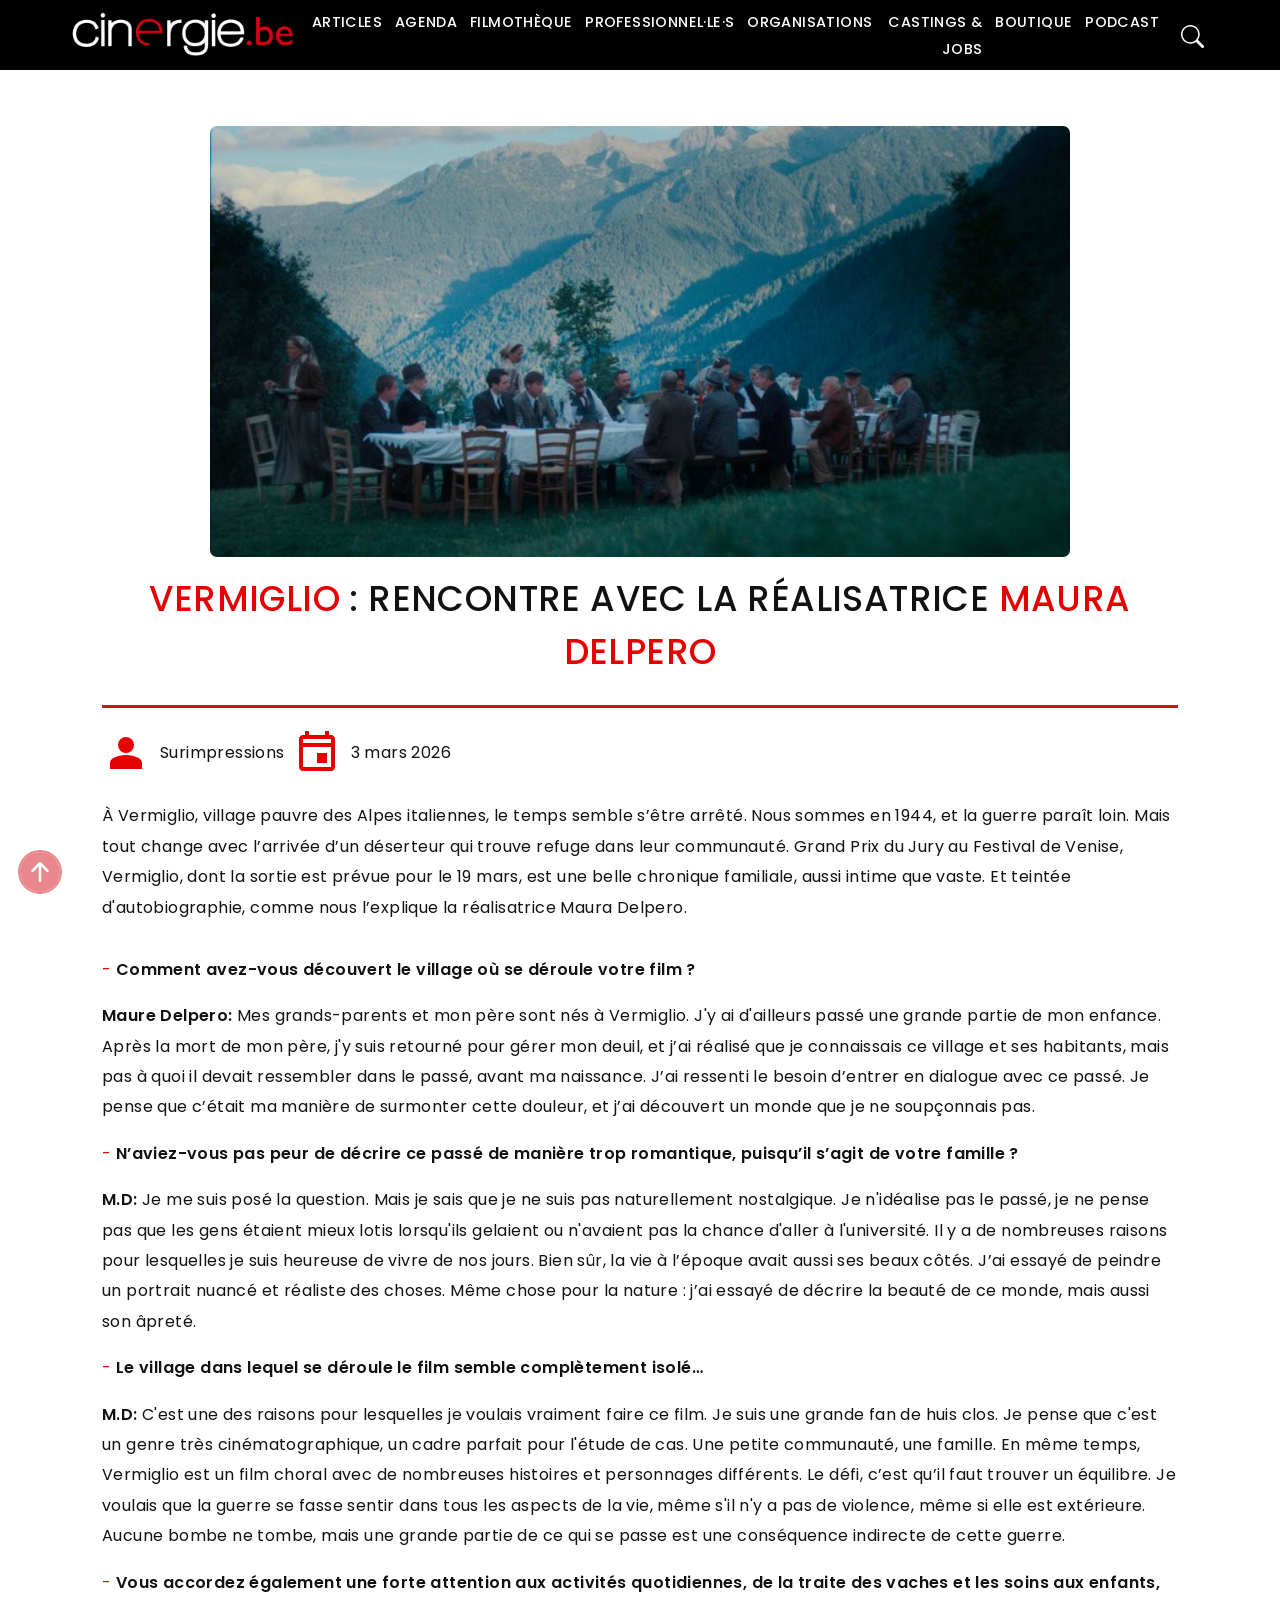
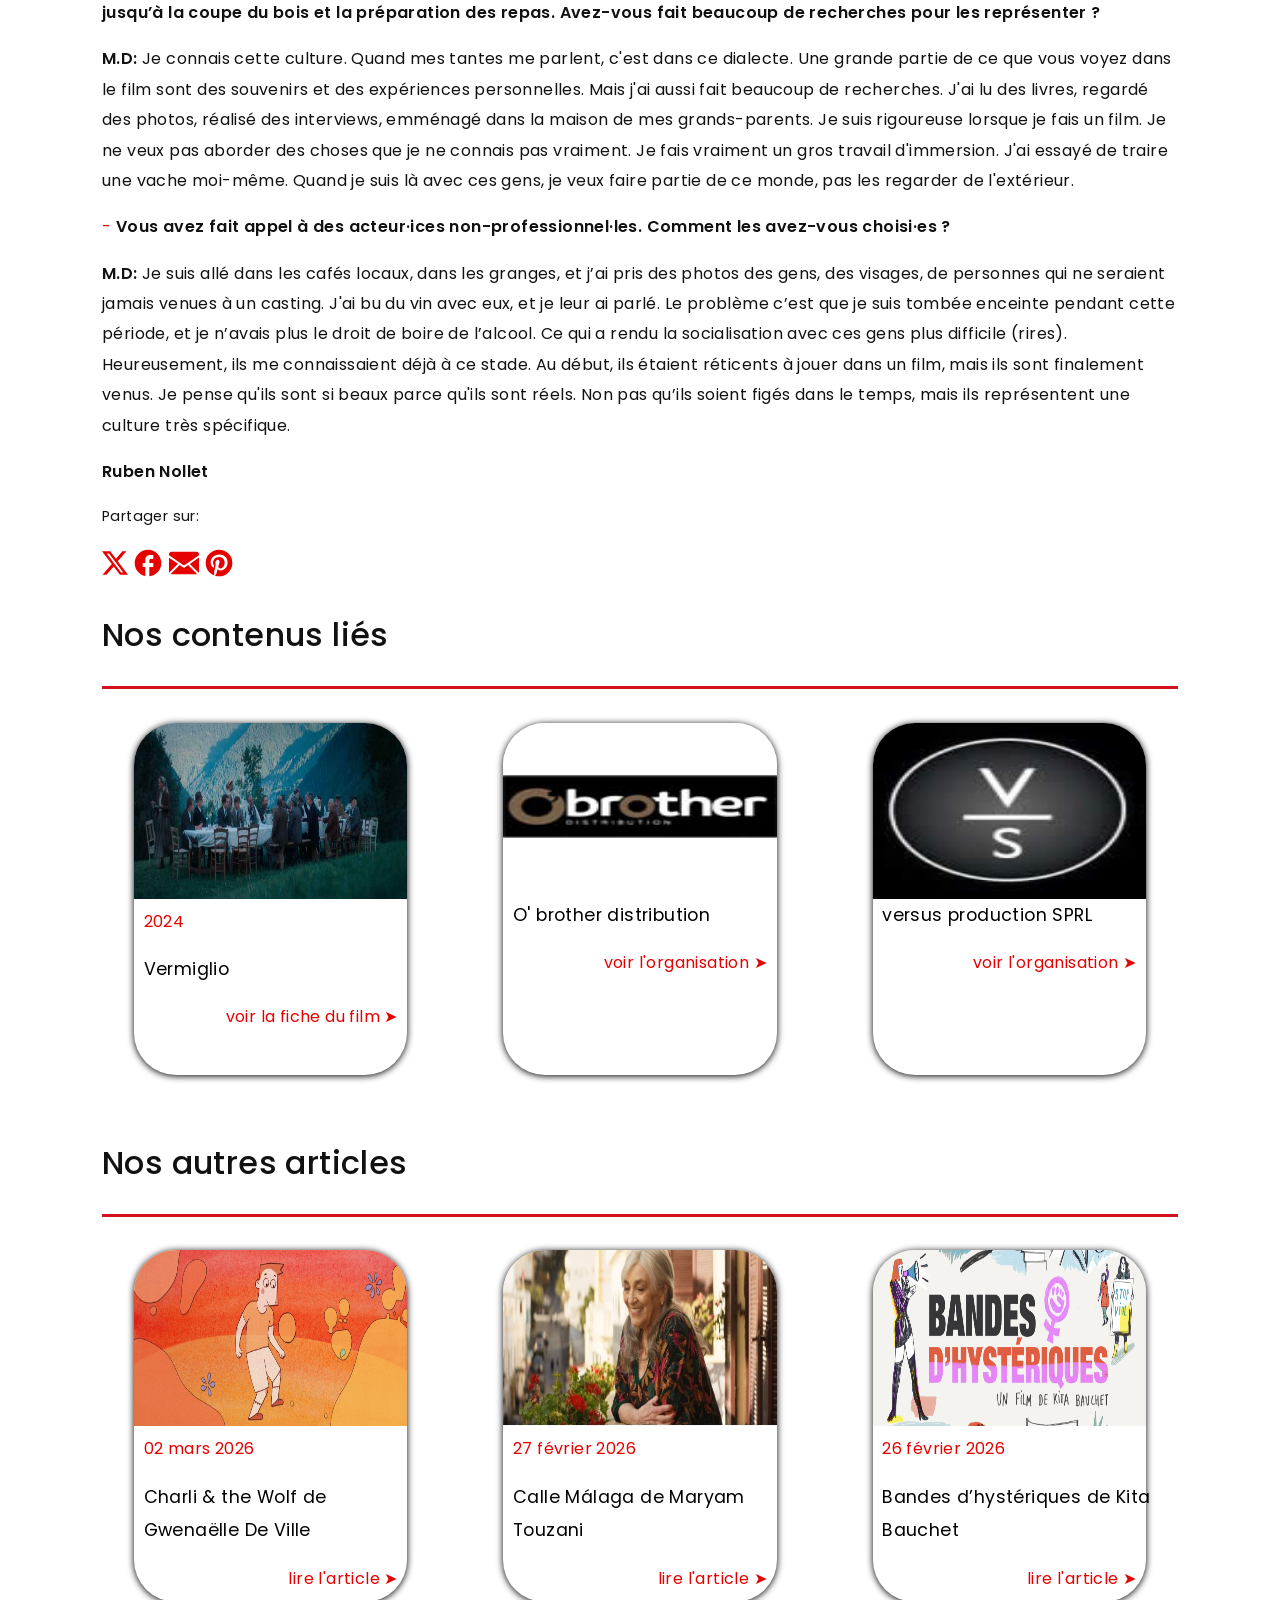
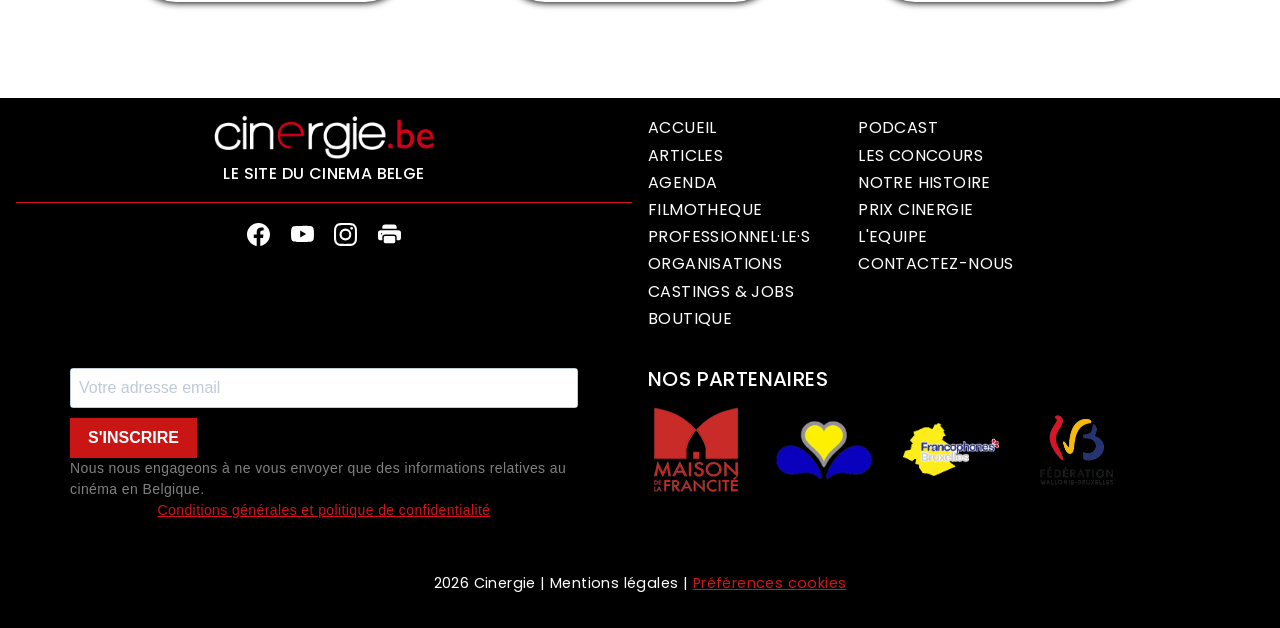
==== commit 266b1432: "Merge branch 'main' into maite" ====
--- a/article/index.html
+++ b/article/index.html
@@ -270,14 +270,7 @@
 </header>
 
 
-<p id="js-warning" style="display:none;
-  background:#ffdddd; padding:1rem; border:1px solid #cc0000;
-  font-family:system-ui; font-size:1.1rem; text-align:center;">
-    Certaines fonctionnalités du site sont désactivées.
-    <br>JavaScript ne peut pas fonctionner correctement.
-    <br><strong>Merci d’autoriser JavaScript sur ce domaine.</strong>
-    <br><span id="js-warning-detail" style="font-size:0.9rem; color:#990000;"></span>
-</p>
+
 
 <script nonce="2a523dae5e1104288310cec665b7d91f">
     if(!localStorage.getItem('otto-cache-set'))
@@ -452,162 +445,195 @@
 
     })();
 </script>    <main id="Article" class="fixed-layout">
-
-                <div class="container my-5 pb-5 article-cat-entrevue" id="article-single">
-
-    <header>
- 
-        <img src="../assets/images/vermiglio_maura_delpero_article.jpg" alt="Couverture de l'article Vermiglio : Rencontre avec la réalisatrice Maura Delpero">
-        <p class="cookie-video-msg"><span>Vidéo masquée par vos choix de cookies.<br>Cliquez pour ajuster vos paramètres et l'afficher.</span>
-        </p>
-    </header>
-
-    <h2>Vermiglio : Rencontre avec la réalisatrice Maura Delpero</h2>
-
-    <div class="row">
-        <div class="row g-0 mb-1 col-lg-8 align-items-start">
-            
-            <div class="bg-light p-2 text-justify">
-                <p><strong>À Vermiglio, village pauvre des Alpes italiennes, le temps semble s’être arrêté. Nous sommes en 1944, et la guerre paraît loin. Mais tout change avec l’arrivée d’un déserteur qui trouve refuge dans leur communauté. Grand Prix du Jury au Festival de Venise, </strong>Vermiglio<strong><em>, </em>dont la sortie est prévue pour le 19 mars<em>,</em> est une belle chronique familiale, aussi intime que vaste. Et teintée d'autobiographie, comme nous l’explique la réalisatrice Maura Delpero. </strong></p>            </div>
-
-                    </div>
-
-
-
-        <aside id="meta" class="col-lg-a mb-5">
-            <ul class="meta-list">
-                                                                            <li class="">
-                            <svg xmlns="http://www.w3.org/2000/svg" width="16" height="16" fill="currentColor" viewBox="0 0 16 16" class="bi "><title>person-fill</title><path d="M3 14s-1 0-1-1 1-4 6-4 6 3 6 4-1 1-1 1zm5-6a3 3 0 1 0 0-6 3 3 0 0 0 0 6"></path></svg>                            <a href="/auteur/surimpressions">
-                                Surimpressions                            </a>
-                        </li>
-                                    
-                <li class=""><svg xmlns="http://www.w3.org/2000/svg" width="16" height="16" fill="currentColor" viewBox="0 0 16 16" class="bi me-2"><title>calendar4</title><path d="M3.5 0a.5.5 0 0 1 .5.5V1h8V.5a.5.5 0 0 1 1 0V1h1a2 2 0 0 1 2 2v11a2 2 0 0 1-2 2H2a2 2 0 0 1-2-2V3a2 2 0 0 1 2-2h1V.5a.5.5 0 0 1 .5-.5M2 2a1 1 0 0 0-1 1v1h14V3a1 1 0 0 0-1-1zm13 3H1v9a1 1 0 0 0 1 1h12a1 1 0 0 0 1-1z"></path></svg><span class="otto-date">2026-03-03</span></li>
-            </ul>
-            <hr>
-            <div class="share compact">
-    <span class="title me-4">Partager sur</span>
-    <div class="actions">
-        <span class="socials">
-            <a href="https://twitter.com/intent/tweet?url=https%3A%2F%2Fwww.cinergie.be%2Farticle%2Fvermiglio-rencontre-avec-la-realisatrice-maura-delpero&text=Toute+l%27actualit%C3%A9+du+cin%C3%A9ma+belge">
-                <svg xmlns="http://www.w3.org/2000/svg" width="16" height="16" fill="currentColor" viewBox="0 0 16 16" class="bi "><title>twitter</title><path d="M12.6.75h2.454l-5.36 6.142L16 15.25h-4.937l-3.867-5.07-4.425 5.07H.316l5.733-6.57L0 .75h5.063l3.495 4.633L12.601.75Zm-.86 13.028h1.36L4.323 2.145H2.865z"></path></svg>            </a>
-
-            <a target="_blank" href="https://www.facebook.com/sharer/sharer.php?u=https://www.cinergie.be/article/vermiglio-rencontre-avec-la-realisatrice-maura-delpero&title=Vermiglio+%3A+Rencontre+avec+la+r%C3%A9alisatrice+Maura+Delpero">
-                <svg xmlns="http://www.w3.org/2000/svg" width="16" height="16" fill="currentColor" viewBox="0 0 16 16" class="bi "><title>facebook</title><path d="M16 8.049c0-4.446-3.582-8.05-8-8.05C3.58 0-.002 3.603-.002 8.05c0 4.017 2.926 7.347 6.75 7.951v-5.625h-2.03V8.05H6.75V6.275c0-2.017 1.195-3.131 3.022-3.131.876 0 1.791.157 1.791.157v1.98h-1.009c-.993 0-1.303.621-1.303 1.258v1.51h2.218l-.354 2.326H9.25V16c3.824-.604 6.75-3.934 6.75-7.951"></path></svg>            </a>
-
-            <a href="mailto:?subject=Trouvé sur cinergie.be: Vermiglio : Rencontre avec la réalisatrice Maura Delpero&body=https%3A%2F%2Fwww.cinergie.be%2Farticle%2Fvermiglio-rencontre-avec-la-realisatrice-maura-delpero">
-                <svg xmlns="http://www.w3.org/2000/svg" width="16" height="16" fill="currentColor" viewBox="0 0 16 16" class="bi "><title>envelope-fill</title><path d="M.05 3.555A2 2 0 0 1 2 2h12a2 2 0 0 1 1.95 1.555L8 8.414zM0 4.697v7.104l5.803-3.558zM6.761 8.83l-6.57 4.027A2 2 0 0 0 2 14h12a2 2 0 0 0 1.808-1.144l-6.57-4.027L8 9.586zm3.436-.586L16 11.801V4.697z"></path></svg>            </a>
-
-            <a target="_blank" href="https://www.pinterest.com/pin/create/button/?url=https://www.cinergie.be/article/vermiglio-rencontre-avec-la-realisatrice-maura-delpero&media=https://www.cinergie.be/public/assets/img/logo-cinergie.png&description=Vermiglio+%3A+Rencontre+avec+la+r%C3%A9alisatrice+Maura+Delpero">
-                <svg xmlns="http://www.w3.org/2000/svg" width="16" height="16" fill="currentColor" viewBox="0 0 16 16" class="bi "><title>pinterest</title><path d="M8 0a8 8 0 0 0-2.915 15.452c-.07-.633-.134-1.606.027-2.297.146-.625.938-3.977.938-3.977s-.239-.479-.239-1.187c0-1.113.645-1.943 1.448-1.943.682 0 1.012.512 1.012 1.127 0 .686-.437 1.712-.663 2.663-.188.796.4 1.446 1.185 1.446 1.422 0 2.515-1.5 2.515-3.664 0-1.915-1.377-3.254-3.342-3.254-2.276 0-3.612 1.707-3.612 3.471 0 .688.265 1.425.595 1.826a.24.24 0 0 1 .056.23c-.061.252-.196.796-.222.907-.035.146-.116.177-.268.107-1-.465-1.624-1.926-1.624-3.1 0-2.523 1.834-4.84 5.286-4.84 2.775 0 4.932 1.977 4.932 4.62 0 2.757-1.739 4.976-4.151 4.976-.811 0-1.573-.421-1.834-.919l-.498 1.902c-.181.695-.669 1.566-.995 2.097A8 8 0 1 0 8 0"></path></svg>            </a>
+   
+    <div class="article_img_container">
+        <img class="article_main_img" src="../assets/images/vermiglio-maura-delpero-still-2.jpg" alt="vermiglio">         
+    </div> 
+    <h1 class="article_title">
+       <span class="span_article_title"> Vermiglio </span>  : Rencontre avec la réalisatrice <span class="span_article_title"> Maura Delpero </span> 
+    </h1>     
+    <div class="article_svg_container">
+        <div class="article_svg">
+            <svg xmlns="http://www.w3.org/2000/svg" width="48" height="48" viewBox="0 0 24 24"><path fill="#E70000" d="M9.175 10.825Q8 9.65 8 8t1.175-2.825T12 4t2.825 1.175T16 8t-1.175 2.825T12 12t-2.825-1.175M4 20v-2.8q0-.85.438-1.562T5.6 14.55q1.55-.775 3.15-1.162T12 13t3.25.388t3.15 1.162q.725.375 1.163 1.088T20 17.2V20z"/></svg>
+            <p class="p_svg">
+                Surimpressions
+            </p>
+        </div>
+        <div class="article_svg">
+            <svg xmlns="http://www.w3.org/2000/svg" width="48" height="48" viewBox="0 0 24 24"><path fill="#E70000" d="M12 12h5v5h-5zm7-9h-1V1h-2v2H8V1H6v2H5c-1.1 0-2 .9-2 2v14c0 1.1.9 2 2 2h14c1.1 0 2-.9 2-2V5c0-1.1-.9-2-2-2m0 2v2H5V5zM5 19V9h14v10z"/></svg>
+            <p class="p_svg">
+                3 mars 2026
+            </p>
+        </div>
+    
+    </div>
+
+    <p class="article_intro">
+        À Vermiglio, village pauvre des Alpes italiennes, le temps semble s’être arrêté. Nous sommes en 1944, et la guerre paraît loin. Mais tout change avec l’arrivée d’un déserteur qui trouve refuge dans leur communauté. Grand Prix du Jury au Festival de Venise, Vermiglio, dont la sortie est prévue pour le 19 mars, est une belle chronique familiale, aussi intime que vaste. Et teintée d'autobiographie, comme nous l’explique la réalisatrice Maura Delpero.
+    </p>
+
+    <p class="article_q">
+        <span class="dash">
+        - 
         </span>
-
-        <a class="print"><svg xmlns="http://www.w3.org/2000/svg" width="16" height="16" fill="currentColor" viewBox="0 0 16 16" class="bi "><title>printer-fill</title><path d="M5 1a2 2 0 0 0-2 2v1h10V3a2 2 0 0 0-2-2zm6 8H5a1 1 0 0 0-1 1v3a1 1 0 0 0 1 1h6a1 1 0 0 0 1-1v-3a1 1 0 0 0-1-1"></path><path d="M0 7a2 2 0 0 1 2-2h12a2 2 0 0 1 2 2v3a2 2 0 0 1-2 2h-1v-2a2 2 0 0 0-2-2H5a2 2 0 0 0-2 2v2H2a2 2 0 0 1-2-2zm2.5 1a.5.5 0 1 0 0-1 .5.5 0 0 0 0 1"></path></svg>Imprimer</a>
+        <strong>
+            Comment avez-vous découvert le village où se déroule votre film ?
+        </strong>
+    </p>
+
+    <p class="article_a">
+        <strong> Maure Delpero: </strong>
+        Mes grands-parents et mon père sont nés à Vermiglio. J'y ai d'ailleurs passé une grande partie de mon enfance. Après la mort de mon père, j'y suis retourné pour gérer mon deuil, et j’ai réalisé que je connaissais ce village et ses habitants, mais pas à quoi il devait ressembler dans le passé, avant ma naissance. J’ai ressenti le besoin d’entrer en dialogue avec ce passé. Je pense que c’était ma manière de surmonter cette douleur, et j’ai découvert un monde que je ne soupçonnais pas.
+    </p>
+
+    <p class="article_q">
+        <span class="dash">
+        - 
+        </span>
+        <strong>
+        N’aviez-vous pas peur de décrire ce passé de manière trop romantique, puisqu’il s’agit de votre famille ?
+        </strong>
+    </p>
+
+    <p class="article_a">
+         <strong> M.D: </strong>
+         Je me suis posé la question. Mais je sais que je ne suis pas naturellement nostalgique. Je n'idéalise pas le passé, je ne pense pas que les gens étaient mieux lotis lorsqu'ils gelaient ou n'avaient pas la chance d'aller à l'université. Il y a de nombreuses raisons pour lesquelles je suis heureuse de vivre de nos jours. Bien sûr, la vie à l’époque avait aussi ses beaux côtés. J’ai essayé de peindre un portrait nuancé et réaliste des choses. Même chose pour la nature : j’ai essayé de décrire la beauté de ce monde, mais aussi son âpreté.
+    </p>
+
+    <p class="article_q">
+        <span class="dash">
+        - 
+        </span>
+        <strong>
+            Le village dans lequel se déroule le film semble complètement isolé…
+        </strong> 
+    </p>
+
+    <p class="article_a">
+        <strong> M.D: </strong>
+        C'est une des raisons pour lesquelles je voulais vraiment faire ce film. Je suis une grande fan de huis clos. Je pense que c'est un genre très cinématographique, un cadre parfait pour l'étude de cas. Une petite communauté, une famille. En même temps, Vermiglio est un film choral avec de nombreuses histoires et personnages différents. Le défi, c’est qu’il faut trouver un équilibre. Je voulais que la guerre se fasse sentir dans tous les aspects de la vie, même s'il n'y a pas de violence, même si elle est extérieure. Aucune bombe ne tombe, mais une grande partie de ce qui se passe est une conséquence indirecte de cette guerre.
+    </p>
+
+    <p class="article_q">
+        <span class="dash">
+        - 
+        </span>
+        <strong>
+        Vous accordez également une forte attention aux activités quotidiennes, de la traite des vaches et les soins aux enfants, jusqu’à la coupe du bois et la préparation des repas. Avez-vous fait beaucoup de recherches pour les représenter ?
+        </strong>
+    </p>
+
+    <p class="article_a">
+        <strong> M.D: </strong>
+        Je connais cette culture. Quand mes tantes me parlent, c'est dans ce dialecte. Une grande partie de ce que vous voyez dans le film sont des souvenirs et des expériences personnelles. Mais j'ai aussi fait beaucoup de recherches. J'ai lu des livres, regardé des photos, réalisé des interviews, emménagé dans la maison de mes grands-parents. Je suis rigoureuse lorsque je fais un film. Je ne veux pas aborder des choses que je ne connais pas vraiment. Je fais vraiment un gros travail d'immersion. J'ai essayé de traire une vache moi-même. Quand je suis là avec ces gens, je veux faire partie de ce monde, pas les regarder de l'extérieur.
+    </p>
+
+    <p class="article_q">
+        <span class="dash">
+        - 
+        </span>
+        <strong>
+        Vous avez fait appel à des acteur·ices non-professionnel·les. Comment les avez-vous choisi·es ?
+        </strong>
+    </p>
+
+    <p class="article_a">
+        <strong> M.D: </strong>
+        Je suis allé dans les cafés locaux, dans les granges, et j’ai pris des photos des gens, des visages, de personnes qui ne seraient jamais venues à un casting. J'ai bu du vin avec eux, et je leur ai parlé. Le problème c’est que je suis tombée enceinte pendant cette période, et je n’avais plus le droit de boire de l’alcool. Ce qui a rendu la socialisation avec ces gens plus difficile (rires). Heureusement, ils me connaissaient déjà à ce stade. Au début, ils étaient réticents à jouer dans un film, mais ils sont finalement venus. Je pense qu'ils sont si beaux parce qu'ils sont réels. Non pas qu’ils soient figés dans le temps, mais ils représentent une culture très spécifique.
+    </p>
+
+    <p>
+        <strong>Ruben Nollet</strong>
+    </p>
+
+    <div >
+        <p class="share_socials">Partager sur:</p>
+        <svg xmlns="http://www.w3.org/2000/svg" width="26" height="26" viewBox="0 0 14 14"><g fill="none"><g clip-path="url(#SVGG1Ot4cAD)"><path fill="#E70000" d="M11.025.656h2.147L8.482 6.03L14 13.344H9.68L6.294 8.909l-3.87 4.435H.275l5.016-5.75L0 .657h4.43L7.486 4.71zm-.755 11.4h1.19L3.78 1.877H2.504z"/></g><defs><clipPath id="SVGG1Ot4cAD"><path fill="#fff" d="M0 0h14v14H0z"/></clipPath></defs></g></svg>
+        <svg xmlns="http://www.w3.org/2000/svg" width="32" height="32" viewBox="0 0 24 24"><path fill="#E70000" d="M22 12c0-5.52-4.48-10-10-10S2 6.48 2 12c0 4.84 3.44 8.87 8 9.8V15H8v-3h2V9.5C10 7.57 11.57 6 13.5 6H16v3h-2c-.55 0-1 .45-1 1v2h3v3h-3v6.95c5.05-.5 9-4.76 9-9.95"/></svg>
+        <svg xmlns="http://www.w3.org/2000/svg" width="30" height="30" viewBox="0 0 20 20"><path fill="#E70000" fill-rule="evenodd" d="m7.172 11.334l2.83 1.935l2.728-1.882l6.115 6.033q-.242.079-.512.08H1.667c-.22 0-.43-.043-.623-.12zM20 6.376v9.457c0 .247-.054.481-.15.692l-5.994-5.914zM0 6.429l6.042 4.132l-5.936 5.858A1.7 1.7 0 0 1 0 15.833zM18.333 2.5c.92 0 1.667.746 1.667 1.667v.586L9.998 11.648L0 4.81v-.643C0 3.247.746 2.5 1.667 2.5z"/></svg>
+        <svg xmlns="http://www.w3.org/2000/svg" width="32" height="32" viewBox="0 0 24 24"><path fill="#E70000" d="M9.04 21.54c.96.29 1.93.46 2.96.46a10 10 0 0 0 10-10A10 10 0 0 0 12 2A10 10 0 0 0 2 12c0 4.25 2.67 7.9 6.44 9.34c-.09-.78-.18-2.07 0-2.96l1.15-4.94s-.29-.58-.29-1.5c0-1.38.86-2.41 1.84-2.41c.86 0 1.26.63 1.26 1.44c0 .86-.57 2.09-.86 3.27c-.17.98.52 1.84 1.52 1.84c1.78 0 3.16-1.9 3.16-4.58c0-2.4-1.72-4.04-4.19-4.04c-2.82 0-4.48 2.1-4.48 4.31c0 .86.28 1.73.74 2.3c.09.06.09.14.06.29l-.29 1.09c0 .17-.11.23-.28.11c-1.28-.56-2.02-2.38-2.02-3.85c0-3.16 2.24-6.03 6.56-6.03c3.44 0 6.12 2.47 6.12 5.75c0 3.44-2.13 6.2-5.18 6.2c-.97 0-1.92-.52-2.26-1.13l-.67 2.37c-.23.86-.86 2.01-1.29 2.7z"/></svg>
+    </div>
+
+    <h2 class="content_title">Nos contenus liés</h2>
+
+
+
+
+
+    <div class="wrapper">
+        <div class="homepage_item">
+            <a href="#">
+                <img class="homepage_img" src="../assets/images/vermiglio_maura_delpero_article.jpg" alt=" Vermiglio">
+                <p class="homepage_date">2024</p>
+                <p class="homepage_title">
+                    Vermiglio
+                </p>
+                <p class="article_click">voir la fiche du film &#10148;</p>
+            </a>
+        </div>
+        <div class="homepage_item">
+            <a href="#">
+                <img class="homepage_img" src="../assets/images/logo.jpg" alt="oh brother" >
+                <p class="homepage_title"> O' brother distribution </p>
+                <p class="article_click">voir l'organisation &#10148;</p>
+            </a>
+        </div>
+        <div class="homepage_item">
+            <a href="#">
+                <img class="homepage_img" src="../assets/images/logo_1.jpg" alt="versus production" >
+                <p class="homepage_title">
+                    versus production SPRL
+                </p>
+                <p class="article_click">voir l'organisation &#10148;</p>
+            </a>
+        </div>
     </div>
 </div>
-        </aside>
-
-        <div class="w-75 mb-5 mx-auto text-justify">
-
-            <article><p><strong>Comment avez-vous découvert le village où se déroule votre film ?</strong></p><p><strong>Maura Delpero :</strong> Mes grands-parents et mon père sont nés à Vermiglio. J'y ai d'ailleurs passé une grande partie de mon enfance. Après la mort de mon père, j'y suis retourné pour gérer mon deuil, et j’ai réalisé que je connaissais ce village et ses habitants, mais pas à quoi il devait ressembler dans le passé, avant ma naissance. J’ai ressenti le besoin d’entrer en dialogue avec ce passé. Je pense que c’était ma manière de surmonter cette douleur, et j’ai découvert un monde que je ne soupçonnais pas. </p><p> </p><p><strong>N’aviez-vous pas peur de décrire ce passé de manière trop romantique, puisqu’il s’agit de votre famille ?</strong></p><p><strong>M. D. :</strong> Je me suis posé la question. Mais je sais que je ne suis pas naturellement nostalgique. Je n'idéalise pas le passé, je ne pense pas que les gens étaient mieux lotis lorsqu'ils gelaient ou n'avaient pas la chance d'aller à l'université. Il y a de nombreuses raisons pour lesquelles je suis heureuse de vivre de nos jours. Bien sûr, la vie à l’époque avait aussi ses beaux côtés. J’ai essayé de peindre un portrait nuancé et réaliste des choses. Même chose pour la nature : j’ai essayé de décrire la beauté de ce monde, mais aussi son âpreté. </p><p> </p><p><strong>Le village dans lequel se déroule le film semble complètement isolé…</strong></p><p><strong>M. D. : </strong>C'est une des raisons pour lesquelles je voulais vraiment faire ce film. Je suis une grande fan de huis clos. Je pense que c'est un genre très cinématographique, un cadre parfait pour l'étude de cas. Une petite communauté, une famille. En même temps, <strong>Vermiglio </strong>est un film choral avec de nombreuses histoires et personnages différents. Le défi, c’est qu’il faut trouver un équilibre. Je voulais que la guerre se fasse sentir dans tous les aspects de la vie, même s'il n'y a pas de violence, même si elle est extérieure. Aucune bombe ne tombe, mais une grande partie de ce qui se passe est une conséquence indirecte de cette guerre.</p><p> </p><p> </p><p><strong>Vous accordez également une forte attention aux activités quotidiennes, de la traite des vaches et les soins aux enfants, jusqu’à la coupe du bois et la préparation des repas. Avez-vous fait beaucoup de recherches pour les représenter ?</strong></p><p><strong>M. D. : </strong>Je connais cette culture. Quand mes tantes me parlent, c'est dans ce dialecte. Une grande partie de ce que vous voyez dans le film sont des souvenirs et des expériences personnelles. Mais j'ai aussi fait beaucoup de recherches. J'ai lu des livres, regardé des photos, réalisé des interviews, emménagé dans la maison de mes grands-parents. Je suis rigoureuse lorsque je fais un film. Je ne veux pas aborder des choses que je ne connais pas vraiment. Je fais vraiment un gros travail d'immersion. J'ai essayé de traire une vache moi-même. Quand je suis là avec ces gens, je veux faire partie de ce monde, pas les regarder de l'extérieur.</p><p> </p><p> </p><p><strong>Vous avez fait appel à des acteur·ices non-professionnel·les. Comment les avez-vous choisi·es ? </strong></p><p><strong>M. D. : </strong>Je suis allé dans les cafés locaux, dans les granges, et j’ai pris des photos des gens, des visages, de personnes qui ne seraient jamais venues à un casting. J'ai bu du vin avec eux, et je leur ai parlé. Le problème c’est que je suis tombée enceinte pendant cette période, et je n’avais plus le droit de boire de l’alcool. Ce qui a rendu la socialisation avec ces gens plus difficile (rires). Heureusement, ils me connaissaient déjà à ce stade. Au début, ils étaient réticents à jouer dans un film, mais ils sont finalement venus. Je pense qu'ils sont si beaux parce qu'ils sont réels. Non pas qu’ils soient figés dans le temps, mais ils représentent une culture très spécifique.</p><p class="ql-align-right"> </p><p class="ql-align-right"><strong>Ruben Nollet</strong></p></article>
-            <hr>
-            <div class="share ">
-    <span class="title me-4">Partager sur</span>
-    <div class="actions">
-        <span class="socials">
-            <a href="https://twitter.com/intent/tweet?url=https%3A%2F%2Fwww.cinergie.be%2Farticle%2Fvermiglio-rencontre-avec-la-realisatrice-maura-delpero&text=Toute+l%27actualit%C3%A9+du+cin%C3%A9ma+belge">
-                <svg xmlns="http://www.w3.org/2000/svg" width="16" height="16" fill="currentColor" viewBox="0 0 16 16" class="bi "><title>twitter</title><path d="M12.6.75h2.454l-5.36 6.142L16 15.25h-4.937l-3.867-5.07-4.425 5.07H.316l5.733-6.57L0 .75h5.063l3.495 4.633L12.601.75Zm-.86 13.028h1.36L4.323 2.145H2.865z"></path></svg>            </a>
-
-            <a target="_blank" href="https://www.facebook.com/sharer/sharer.php?u=https://www.cinergie.be/article/vermiglio-rencontre-avec-la-realisatrice-maura-delpero&title=Vermiglio+%3A+Rencontre+avec+la+r%C3%A9alisatrice+Maura+Delpero">
-                <svg xmlns="http://www.w3.org/2000/svg" width="16" height="16" fill="currentColor" viewBox="0 0 16 16" class="bi "><title>facebook</title><path d="M16 8.049c0-4.446-3.582-8.05-8-8.05C3.58 0-.002 3.603-.002 8.05c0 4.017 2.926 7.347 6.75 7.951v-5.625h-2.03V8.05H6.75V6.275c0-2.017 1.195-3.131 3.022-3.131.876 0 1.791.157 1.791.157v1.98h-1.009c-.993 0-1.303.621-1.303 1.258v1.51h2.218l-.354 2.326H9.25V16c3.824-.604 6.75-3.934 6.75-7.951"></path></svg>            </a>
-
-            <a href="mailto:?subject=Trouvé sur cinergie.be: Vermiglio : Rencontre avec la réalisatrice Maura Delpero&body=https%3A%2F%2Fwww.cinergie.be%2Farticle%2Fvermiglio-rencontre-avec-la-realisatrice-maura-delpero">
-                <svg xmlns="http://www.w3.org/2000/svg" width="16" height="16" fill="currentColor" viewBox="0 0 16 16" class="bi "><title>envelope-fill</title><path d="M.05 3.555A2 2 0 0 1 2 2h12a2 2 0 0 1 1.95 1.555L8 8.414zM0 4.697v7.104l5.803-3.558zM6.761 8.83l-6.57 4.027A2 2 0 0 0 2 14h12a2 2 0 0 0 1.808-1.144l-6.57-4.027L8 9.586zm3.436-.586L16 11.801V4.697z"></path></svg>            </a>
-
-            <a target="_blank" href="https://www.pinterest.com/pin/create/button/?url=https://www.cinergie.be/article/vermiglio-rencontre-avec-la-realisatrice-maura-delpero&media=https://www.cinergie.be/public/assets/img/logo-cinergie.png&description=Vermiglio+%3A+Rencontre+avec+la+r%C3%A9alisatrice+Maura+Delpero">
-                <svg xmlns="http://www.w3.org/2000/svg" width="16" height="16" fill="currentColor" viewBox="0 0 16 16" class="bi "><title>pinterest</title><path d="M8 0a8 8 0 0 0-2.915 15.452c-.07-.633-.134-1.606.027-2.297.146-.625.938-3.977.938-3.977s-.239-.479-.239-1.187c0-1.113.645-1.943 1.448-1.943.682 0 1.012.512 1.012 1.127 0 .686-.437 1.712-.663 2.663-.188.796.4 1.446 1.185 1.446 1.422 0 2.515-1.5 2.515-3.664 0-1.915-1.377-3.254-3.342-3.254-2.276 0-3.612 1.707-3.612 3.471 0 .688.265 1.425.595 1.826a.24.24 0 0 1 .056.23c-.061.252-.196.796-.222.907-.035.146-.116.177-.268.107-1-.465-1.624-1.926-1.624-3.1 0-2.523 1.834-4.84 5.286-4.84 2.775 0 4.932 1.977 4.932 4.62 0 2.757-1.739 4.976-4.151 4.976-.811 0-1.573-.421-1.834-.919l-.498 1.902c-.181.695-.669 1.566-.995 2.097A8 8 0 1 0 8 0"></path></svg>            </a>
-        </span>
-
-        <a class="print"><svg xmlns="http://www.w3.org/2000/svg" width="16" height="16" fill="currentColor" viewBox="0 0 16 16" class="bi "><title>printer-fill</title><path d="M5 1a2 2 0 0 0-2 2v1h10V3a2 2 0 0 0-2-2zm6 8H5a1 1 0 0 0-1 1v3a1 1 0 0 0 1 1h6a1 1 0 0 0 1-1v-3a1 1 0 0 0-1-1"></path><path d="M0 7a2 2 0 0 1 2-2h12a2 2 0 0 1 2 2v3a2 2 0 0 1-2 2h-1v-2a2 2 0 0 0-2-2H5a2 2 0 0 0-2 2v2H2a2 2 0 0 1-2-2zm2.5 1a.5.5 0 1 0 0-1 .5.5 0 0 0 0 1"></path></svg>Imprimer</a>
+
+
+<h2 class="content_title">Nos autres articles</h2>
+
+
+<div class="wrapper">
+        <div class="homepage_item">
+            <a href="#">
+                <img class="homepage_img" src="../assets/images/homepage_regard_charliwolf.png" alt=" charli and the wolf">
+                <p class="homepage_date">02 mars 2026</p>
+                <p class="homepage_title">
+                    Charli & the Wolf de Gwenaëlle De Ville
+                </p>
+                <p class="article_click">lire l'article &#10148;</p>
+
+            </a>
+        </div>
+        <div class="homepage_item">
+            <a href="#">
+                <img class="homepage_img" src="../assets/images/homepage-regard-calle.png" alt="calle malaga" >
+                <p class="homepage_date">27 février 2026</p>
+                <p class="homepage_title">Calle Málaga de Maryam Touzani </p>
+                <p class="article_click">lire l'article &#10148;</p>
+            </a>
+        </div>
+        <div class="homepage_item">
+            <a href="#">
+                <img class="homepage_img" src="../assets/images/homepage-regard-hysteriques.png" alt="bande d'hystériques" >
+                <p class="homepage_date">26 février 2026</p>
+                <p class="homepage_title">
+                    Bandes d’hystériques de Kita Bauchet
+                </p>
+                <p class="article_click">lire l'article &#10148;</p>
+            </a>
+        </div>
     </div>
 </div>
-            
-        </div>
-        <div class="row g-0 mt-5" id="related-posts">
-    <h2 class="pb-0 line-left">Nos contenus liés</h2>
-    <div class="slider-wrap">
-    <div class="slide dots single-post-slider">
-                        <article class="card paysage mr-4 mb-4">
-                    <div class="row g-0">
-                        <div class="col-md-4">
-                            <a href="/film/vermiglio">
-                                <img src="../assets/images/vermiglio-maura-delpero-still-2.jpg" class="card-img-left img-fluid rounded-start" alt="Vermiglio">
-                            </a>
-                        </div>
-
-                        <div class="col-md-8">
-                            <a href="/film/vermiglio">
-                                <div class="card-body">
-                                    <p class="date">2024</p>                                    <h5 class="card-title">Vermiglio</h5>
-                                    <span href="/film/vermiglio" class="cta">
-                                        Voir la fiche du film</span>
-                                </div>
-                            </a>
-                        </div>
-                    </div>
-                </article>
-                        <article class="card paysage mr-4 mb-4">
-                    <div class="row g-0">
-                        <div class="col-md-4">
-                            <a href="/organisation/o-brother-distribution">
-                                <img src="../assets/images/logo.jpg" class="card-img-left img-fluid rounded-start" alt="O' Brother Distribution">
-                            </a>
-                        </div>
-
-                        <div class="col-md-8">
-                            <a href="/organisation/o-brother-distribution">
-                                <div class="card-body">
-                                                                        <h5 class="card-title">O' Brother Distribution</h5>
-                                    <span href="/organisation/o-brother-distribution" class="cta">
-                                        Voir l'organisation</span>
-                                </div>
-                            </a>
-                        </div>
-                    </div>
-                </article>
-                        <article class="card paysage mr-4 mb-4">
-                    <div class="row g-0">
-                        <div class="col-md-4">
-                            <a href="/organisation/versus-production-sprl">
-                                <img src="../assets/images/logo_1.jpg" class="card-img-left img-fluid rounded-start" alt="Versus Production sprl">
-                            </a>
-                        </div>
-
-                        <div class="col-md-8">
-                            <a href="/organisation/versus-production-sprl">
-                                <div class="card-body">
-                                                                        <h5 class="card-title">Versus Production sprl</h5>
-                                    <span href="/organisation/versus-production-sprl" class="cta">
-                                        Voir l'organisation</span>
-                                </div>
-                            </a>
-                        </div>
-                    </div>
-                </article>
-            </div>
-      <div class="slick-count" aria-live="polite"></div>
-</div>
-</div>    </div>
-</div>
-
-
-<script nonce="2a523dae5e1104288310cec665b7d91f">
-    //vanilla js to set the header background image to the article's profile picture
-    // document.querySelector('#article-single header').style.backgroundImage = 'url("/public/images/article/_v/vermiglio-rencontre-avec-la-realisatrice-maura-delpero/vermiglio_maura_delpero_article.jpg")';
-</script>
-
-<template id="primaryEmbedVideo">
-    <div class="embedVideo"></div>
-</template>        <nav id="scroll-to-top">
+
+
+
+       
+
+        
+    
+       <nav id="scroll-to-top">
             <a href="#top"><svg xmlns="http://www.w3.org/2000/svg" width="16" height="16" fill="currentColor" viewBox="0 0 16 16" class="bi "><title>arrow-up-circle</title><path d="M16 8A8 8 0 1 0 0 8a8 8 0 0 0 16 0m-7.5 3.5a.5.5 0 0 1-1 0V5.707L5.354 7.854a.5.5 0 1 1-.708-.708l3-3a.5.5 0 0 1 .708 0l3 3a.5.5 0 0 1-.708.708L8.5 5.707z"></path></svg></a>
         </nav>
     </main>
@@ -618,7 +644,7 @@
             <img src="../assets/images/logo-cinergie.png" alt="Logo de Cinergie.be" class="logo" width="225" height="48">
         </a>
         <h6 class="text-uppercase">
-            Le site du cin�ma belge
+            Le site du cinema belge
         </h6>
 
         <hr>
@@ -643,7 +669,7 @@
             <li><a href="/">Accueil</a></li>
             <li><a href="/articles/">Articles</a></li>
             <li><a href="/agenda">Agenda</a></li>
-            <li><a href="/films/">Filmoth�que</a></li>
+            <li><a href="/films/">Filmotheque</a></li>
             <li><a href="/personnes/">Professionnel·le·s</a></li>
             <li><a href="/organisations/">Organisations</a></li>
             <li><a href="/annonces">Castings & Jobs</a></li>
@@ -655,7 +681,7 @@
             <li><a href="/concours">Les concours</a></li>
             <li><a href="../notre_histoire/index.html">Notre histoire</a></li>
             <li><a href="../prix/index.html" "="">Prix Cinergie</a></li>
-            <li><a href=" /a-propos/l-equipe" "="">L'�quipe</a></li>
+            <li><a href=" /a-propos/l-equipe" "="">L'equipe</a></li>
             <li><a href="/a-propos/contact" "="">Contactez-nous</a></li>
         </ul>
     </nav>
@@ -735,21 +761,10 @@
                     </section>
 
                     <section id="copyright">
-                        � 2026 Cinergie � | � <a href="/mentions-legales">Mentions légales</a> � | � <span class="text-primary cookie-preferences">Préférences cookies</span>
+                         2026 Cinergie  |  <a href="/mentions-legales">Mentions légales</a>  |  <span class="text-primary cookie-preferences">Préférences cookies</span>
                     </section>
 </footer>    <!-- Cookie Banner -->
-<div id="cookie-banner" class="cookie-banner" role="dialog" aria-labelledby="cookie-banner-title" aria-describedby="cookie-banner-description" aria-modal="true">
-    <h2 id="cookie-banner-title" class="visually-hidden">Gestion des Cookies</h2>
-    <p id="cookie-banner-description">
-        Nous utilisons des cookies pour assurer les fonctionnalités essentielles du site, analyser l'utilisation du site (Google Analytics) et intégrer des vidéos (YouTube, Vimeo, Dailymotion). Ces services peuvent déposer des cookies à des fins marketing.<br>
-        Consultez notre <a href="/mentions-legales">Politique de Confidentialité</a> pour plus de détails.
-    </p>
-    <div class="cookie-banner-buttons">
-        <button class="btn btn-primary" role="button" id="cookie-banner-accept-all" aria-label="Accepter tous les cookies">Accepter tout</button>
-        <button class="btn btn-outline-primary" role="button" id="cookie-banner-decline-all" aria-label="Refuser tous les cookies">Refuser tout</button>
-        <button class="btn btn-secondary" role="button" id="cookie-banner-customize" aria-label="Personnaliser les préférences de cookies">Personnaliser</button>
-    </div>
-</div>
+
 
 <template id="cookie-modal-template">
     <!-- Cookie Preferences Modal -->
--- a/assets/css/lareponse.css
+++ b/assets/css/lareponse.css
@@ -1510,9 +1510,8 @@
 
 .calendar_filter {
   display: flex;
-  justify-content: right;
+  justify-content: space-between;
   padding: 1rem 1.4rem;
-  gap: 1rem;
 }
 
 .calendar_filter1 {
@@ -1582,11 +1581,10 @@
 
 .grid_layout {
   display: grid;
-  grid-template-columns: repeat(3, 1fr);
+  grid-template-columns: repeat(4, 1fr);
   align-items: center;
   margin-top: 1rem;
   row-gap: 1rem;
-  column-gap: 1rem;
 }
 
 .grid_layout::after {
@@ -1672,15 +1670,6 @@
 @media screen and (max-width: 760px) {
   .grid_layout {
     grid-template-columns: 1fr;
-  }
-  .calendar_grid1 {
-    grid-column: span 2;
-  }
-}
-
-@media screen and (max-width: 1200px) {
-  .grid_layout {
-    grid-template-columns: repeat(2, 1fr);
   }
 }
 
@@ -1818,147 +1807,6 @@
   }
 }
 
-/*****CSS Homepage*****/
-
-.entrevues_film {
-  margin-left: 7%;
-  margin-right: 7%;
-  margin-top: 2.188rem;
-}
-.entrevues_film::after {
-  content: "";
-  width: auto;
-  height: 3px;
-  background: var(--primary);
-  display: block;
-  transform: translateY(27px);
-  margin: 0 auto;
-}
-.entrevues {
-  color: #e70000;
-}
-.homepage_item {
-  border-radius: 42px;
-  box-shadow: 0px 1px 7px 0px black;
-  height: 22rem;
-  width: 22rem;
-  margin: 2rem;
-}
-.homepage_img {
-  height: 50%;
-  width: 100%;
-  border-radius: 42px 42px 0 0;
-}
-.homepage_date {
-  margin-left: 0.6rem;
-  margin-top: 0.5rem;
-  color: #e70000;
-}
-.homepage_title {
-  width: 100%;
-  color: #000;
-  text-align: center;
-  font-size: 1.1rem;
-  align-items: center;
-}
-.wrapper {
-  display: flex;
-  flex-direction: row;
-  justify-content: space-evenly;
-  gap: 2rem;
-}
-.regard_cinema {
-  margin-left: 7%;
-  margin-right: 7%;
-  margin-top: 2.188rem;
-}
-.regard_cinema::after {
-  content: "";
-  width: auto;
-  height: 3px;
-  background: var(--primary);
-  display: block;
-  transform: translateY(27px);
-  margin: 0 auto;
-}
-.regard {
-  color: #e70000;
-}
-
-@media screen and (max-width: 1250px) {
-  .wrapper {
-    width: 100%;
-    overflow-x: auto;
-    display: flex;
-    flex-direction: row;
-    justify-content: flex-start;
-    gap: 1rem;
-  }
-  .wrapper::-webkit-scrollbar {
-    height: 8px;
-  }
-  .wrapper::-webkit-scrollbar-track {
-    background: #f1f1f1;
-  }
-  .wrapper::-webkit-scrollbar-thumb {
-    background: #888;
-    border-radius: 4px;
-  }
-  .wrapper::-webkit-scrollbar-thumb:hover {
-    background: #555;
-  }
-  .wrapper .homepage_item {
-    flex-shrink: 0;
-    flex-grow: 0;
-    line-height: 110px;
-  }
-}
-
-.rendez_vous_cine {
-  margin-left: 7%;
-  margin-right: 7%;
-  margin-top: 2.188rem;
-}
-.rendez_vous_cine::after {
-  content: "";
-  width: auto;
-  height: 3px;
-  background: var(--primary);
-  display: block;
-  transform: translateY(27px);
-  margin: 0 auto;
-}
-
-.vos_rendez_vous {
-  color: #e70000;
-}
-.poster_text_rdv {
-  display: flex;
-  text-wrap: wrap;
-  padding-right: 1rem;
-}
-
-.grid1_btn_rdv {
-  width: 100%;
-  background-color: var(--bs-primary);
-  border: solid 1px black;
-  text-align: center;
-  border-radius: 0 0 13px 13px;
-  /* margin-top: 1rem; */
-  border-color: var(--bs-primary);
-}
-
-.grid_layout_rdv {
-  display: grid;
-  grid-template-columns: repeat(2, 1fr);
-  align-items: center;
-  margin-top: 1rem;
-  row-gap: 1rem;
-  gap: 1rem;
-  margin-left: 4rem;
-  margin-right: 4rem;
-}
-
 /* ===== NOTRE HISTOIRE (Figma) ===== */
 
 .nh-page {
@@ -2086,6 +1934,383 @@
   }
 }
 
+/* ===== NOTRE HISTOIRE (Figma) ===== */
+
+.nh-page {
+  background: #fff;
+  width: 100%;
+  max-width: 820px;
+  margin: 0 auto;
+  padding: 0 16px 40px;
+}
+
+.nh-title {
+  margin: 0;
+  text-transform: uppercase;
+  font-weight: 700;
+  letter-spacing: 0.5px;
+  font-size: 44px;
+  line-height: 1.05;
+}
+
+.nh-title-red {
+  color: var(--primary);
+}
+
+.nh-title-underline {
+  margin-top: 14px;
+  height: 3px;
+  width: 520px;
+  background: var(--primary);
+}
+
+.nh-timeline {
+  margin-top: 26px;
+}
+
+/* layout : bulle à gauche + texte à droite */
+.nh-item {
+  display: grid;
+  grid-template-columns: 150px 1fr;
+  gap: 22px;
+  align-items: start;
+  margin: 0 0 42px;
+}
+
+/* bulle année */
+.nh-year {
+  justify-self: center;
+  background: #fff;
+  border: 3px solid var(--primary);
+  border-radius: 999px;
+  padding: 10px 18px;
+  font-weight: 700;
+  font-size: 16px;
+  line-height: 1;
+  color: #111;
+}
+
+/* contenu */
+.nh-content {
+  max-width: 620px;
+}
+
+.nh-lead {
+  margin: 0 0 14px;
+  font-size: 18px;
+  line-height: 1.35;
+}
+
+.nh-text {
+  margin: 0;
+  font-size: 16px;
+  line-height: 1.85;
+}
+
+/*  petit losange rouge */
+.nh-diamond {
+  width: 14px;
+  height: 14px;
+  background: var(--primary);
+  display: inline-block;
+  transform: rotate(45deg);
+  margin-right: 10px;
+  position: relative;
+  top: 1px;
+}
+
+/* bouton top simple */
+#scroll-to-top {
+  position: fixed;
+  left: 18px;
+  bottom: 18px;
+  z-index: 9999;
+}
+
+#scroll-to-top a {
+  width: 44px;
+  height: 44px;
+  border-radius: 999px;
+  border: 2px solid var(--primary);
+  color: var(--primary);
+  background: #fff;
+  display: flex;
+  align-items: center;
+  justify-content: center;
+  text-decoration: none;
+  font-weight: 900;
+  line-height: 1;
+}
+
+/* responsive */
+@media (max-width: 640px) {
+  .nh-title {
+    font-size: 36px;
+  }
+  .nh-title-underline {
+    width: 320px;
+  }
+
+  .nh-item {
+    grid-template-columns: 120px 1fr;
+    gap: 14px;
+  }
+
+  .nh-text {
+    line-height: 1.75;
+  }
+}
+
+
+/********CSS Homepage********/
+ /***** entrevues filmées *****/
+       /* sous-titre */
+.entrevues_film {
+  margin-left: 7%;
+  margin-right: 7%;
+  margin-top: 2.188rem;
+}
+/* ligne rouge sous le sous-titre */
+.entrevues_film::after {
+  content: "";
+  width: auto;
+  height: 3px;
+  background: var(--primary);
+  display: block;
+  transform: translateY(27px);
+  margin: 0 auto;
+}
+
+.entrevues {
+  color: #E70000 ;
+}
+.wrapper {
+  display: flex;
+  flex-direction: row;
+  justify-content: space-evenly;
+  gap: 2rem;
+}
+/* les cards (entrevues et regards) */
+.homepage_item {
+  border-radius: 42px;
+  box-shadow: 0px 1px 7px 0px black;
+  height: 22rem;
+  width: 22rem;
+  margin: 2rem;
+  box-shadow: 0px 1px 7px 0px black;
+  
+}
+.homepage_img {
+  height: 50%;
+  width: 100%;
+  border-radius: 42px 42px 0 0;
+  
+}
+/* les dates (entrevues et regard */
+.homepage_date {
+  margin-left: 0.6rem;
+  margin-top: 0.5rem;
+  color: #e70000;
+}
+/* les textes (entrevues et regard */
+.homepage_title {
+  width: 100%;
+  color: #000;
+  margin-left: 0.6rem;
+  font-size: 1.1rem;
+  align-items: center;
+}
+.homepage_click{
+  text-transform: capitalize;
+  margin-left: 7%;
+  color: #e70000;
+}
+
+/***** regard sur le cinema *****/
+/* sous-titre */
+.regard_cinema {
+  margin-left: 7%;
+  margin-right: 7%;
+  margin-top: 2.188rem;
+}
+/* ligne rouge sous le sous-titre */
+.regard_cinema::after {
+  content: "";
+  width: auto;
+  height: 3px;
+  background: var(--primary);
+  display: block;
+  transform: translateY(27px);
+  margin: 0 auto;
+}
+.regard {
+  color: #E70000 ;
+}
+/**** le side scroll sur mobile ****/
+@media screen and (max-width: 1250px) {
+  .wrapper {
+    width: 100%;
+    overflow-x: auto;
+    display: flex;
+    flex-direction: row;
+    justify-content: flex-start;
+    gap: 1rem;
+    
+  }
+  .wrapper::-webkit-scrollbar {
+    height: 8px;
+  }
+  .wrapper::-webkit-scrollbar-track {
+    background: #f1f1f1;
+  }
+  .wrapper::-webkit-scrollbar-thumb {
+    background: #888;
+    border-radius: 4px;
+  }
+  .wrapper::-webkit-scrollbar-thumb:hover {
+    background: #555;
+  }
+  .wrapper .homepage_item {
+    flex-shrink: 0;
+    flex-grow: 0;
+    line-height: 110px;
+  }
+}
+
+
+/**** rendez-vous avec le cinema Belge ****/
+/* sous-titre */
+.rendez_vous_cine {
+  margin-left: 7%;
+  margin-right: 7%;
+  margin-top: 2.188rem;
+}
+/* ligne rouge sous le sous-titre */
+.rendez_vous_cine::after {
+  content: "";
+  width: auto;
+  height: 3px;
+  background: var(--primary);
+  display: block;
+  transform: translateY(27px);
+  margin: 0 auto;
+}
+
+.vos_rendez_vous {
+  color: #e70000;
+}
+
+/* les cards */
+.poster_text_rdv {
+  display: flex;
+  text-wrap: wrap;
+  padding-right: 1rem;
+}
+
+.grid1_btn_rdv {
+  width: 100%;
+  background-color: var(--bs-primary);
+  border: solid 1px black;
+  text-align: center;
+  border-radius: 0 0 13px 13px;
+  /* margin-top: 1rem; */
+  border-color: var(--bs-primary);
+}
+
+.grid_layout_rdv {
+  display: grid;
+  grid-template-columns: repeat(2, 1fr);
+  align-items: center;
+  margin-top: 1rem;
+  row-gap: 1rem;
+  gap: 1rem;
+  margin-left: 4rem;
+  margin-right: 4rem;
+}
+/* les cards se mettent l'une au dessus de l'autre sur mobile */
+@media screen and (max-width: 760px) {
+  .grid_layout_rdv {
+    grid-template-columns: 1fr;
+  }
+}
+@media screen and (max-width: 450px) {
+  .grid_layout_rdv {
+    margin-left: 5%;
+    margin-right: 5%;
+  }
+}
+
+/******* Article *******/
+
+.article_img_container {
+  width: 100%;
+  margin-top: 2.5rem;
+  text-align: center;
+}
+
+.article_main_img {
+  border-radius: 7px;
+  width: 80%; 
+}
+.article_title{
+  margin-top: 1rem;
+}
+.span_article_title {
+  color: #e70000;
+}
+.article_svg_container{
+  display: flex;
+  gap: 0.5rem;
+}
+.article_svg {
+  display: flex;
+  align-items: center;
+  justify-content: center;
+  gap: 10px;
+}
+.p_svg {
+  margin: 0;
+  padding: 0;
+}
+
+.article_intro{
+  margin-top: 1.5rem;
+  margin-bottom: 2rem;
+}
+.dash {
+  color: #e70000;
+}
+
+
+
+.share_socials {
+  font-size: 0.9rem;
+}
+.content_title {
+  margin-top: 2rem;
+}
+.content_title::after {
+  content: "";
+  width: auto;
+  height: 3px;
+  background: var(--primary);
+  display: block;
+  transform: translateY(27px);
+  margin: 0 auto;
+}
+.article_click{
+  text-align: end;
+  margin-right: 0.6rem;
+  color: #e70000;
+}
+
+
+
+  .nh-text {
+    line-height: 1.75;
+  }
+}
+
 /* CSS BOUTIQUE */
 
 /* TITLE */
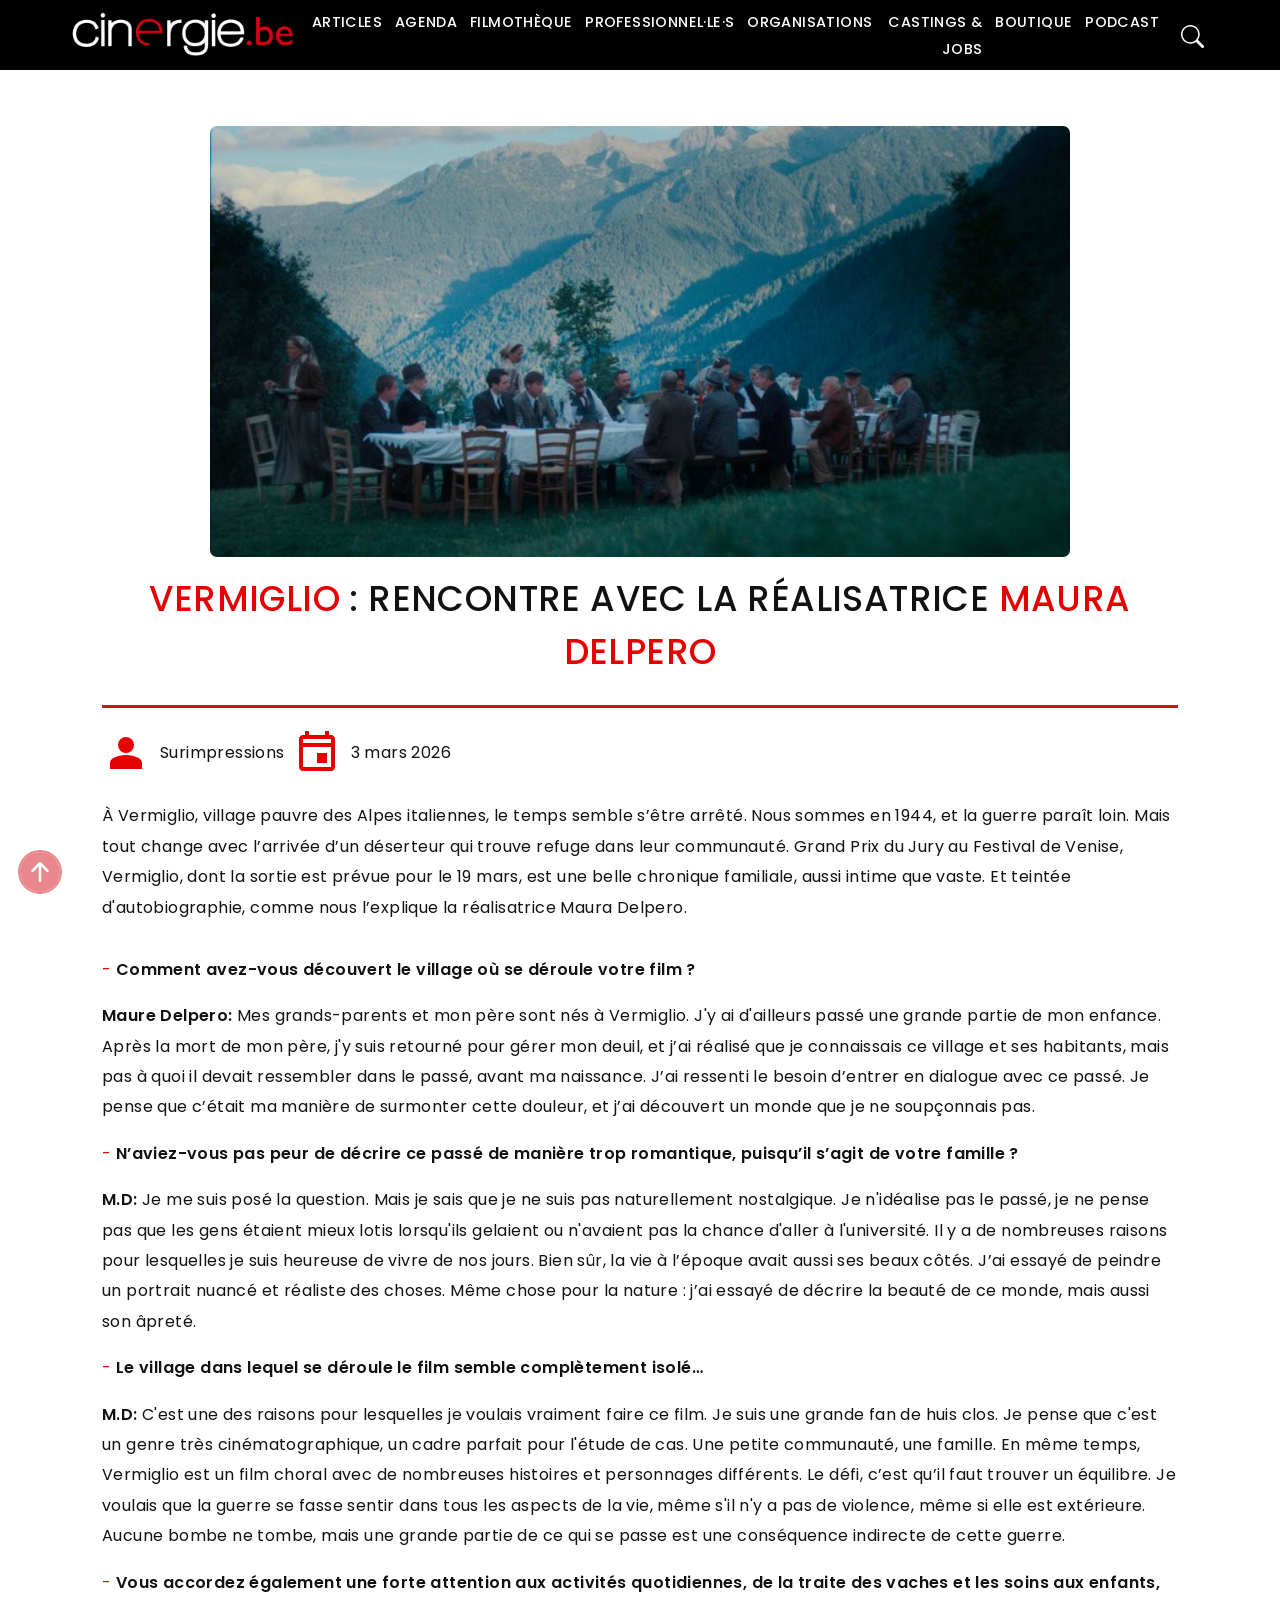
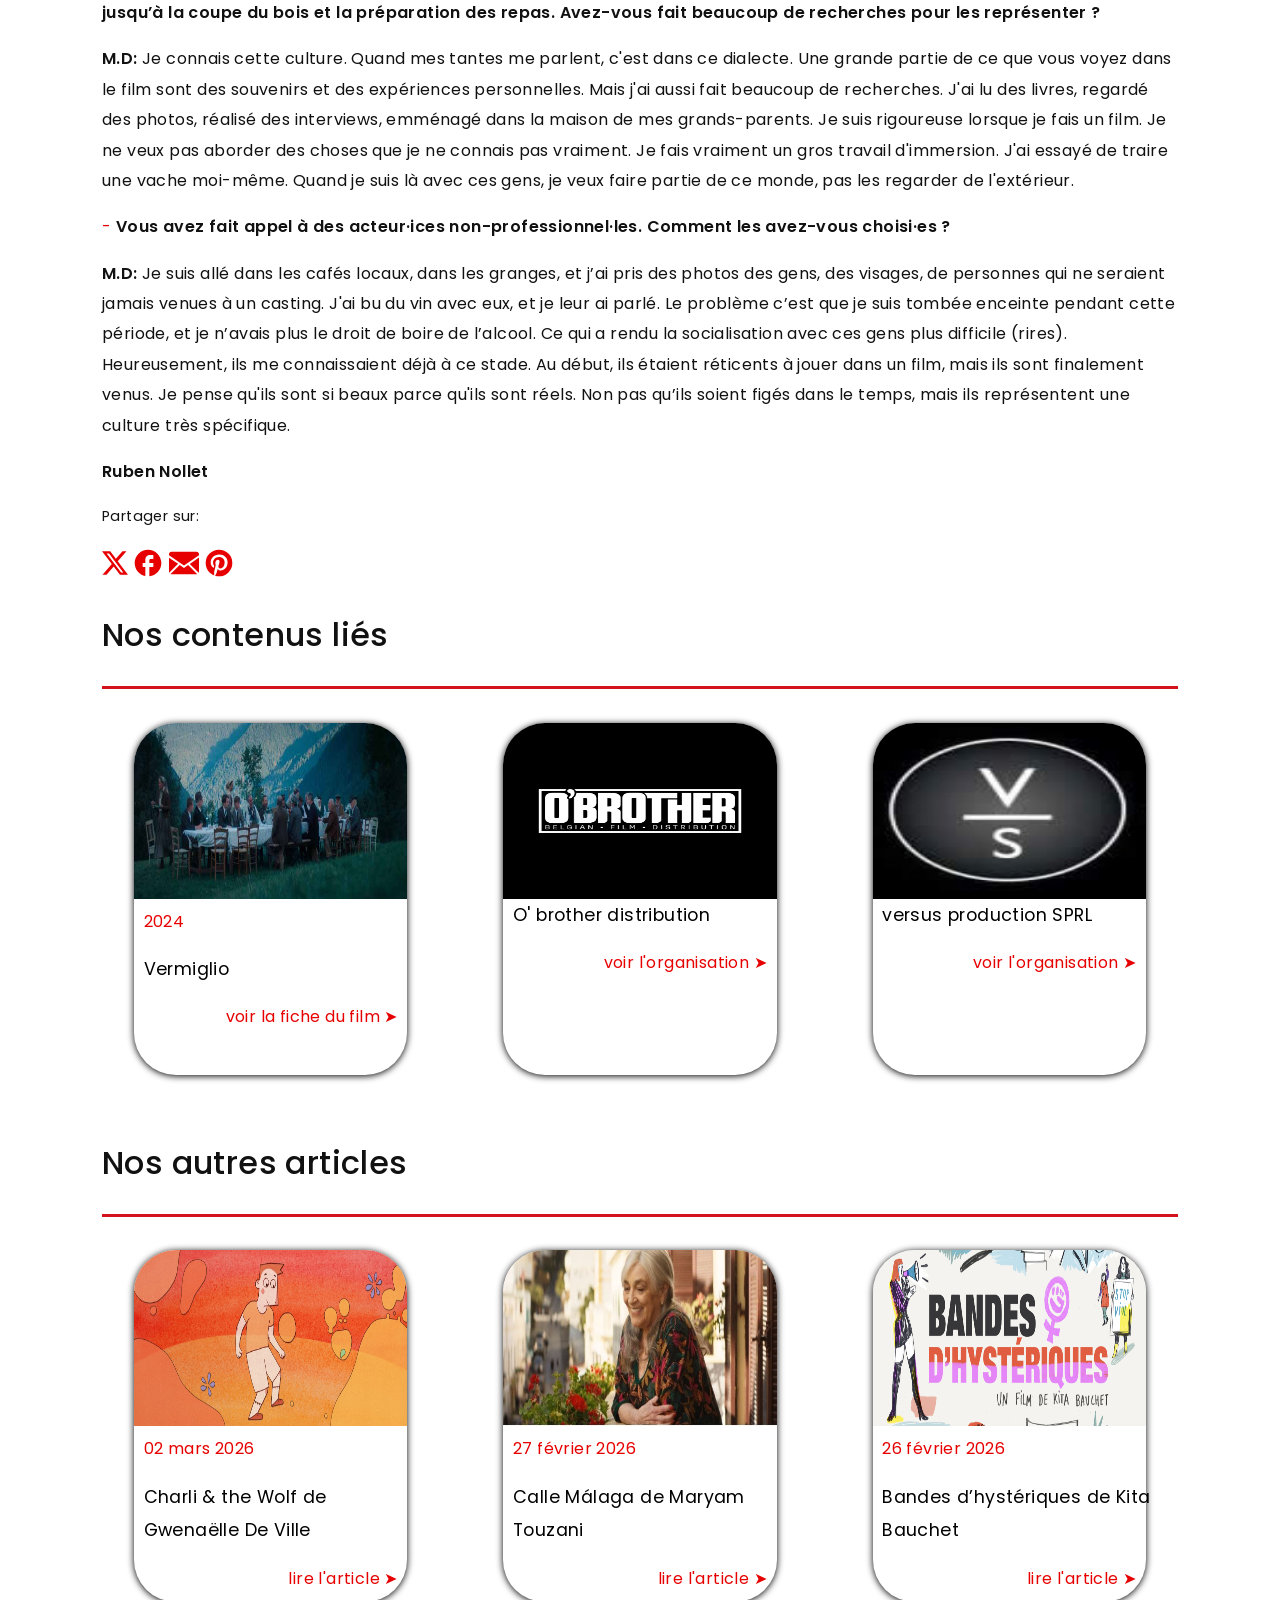
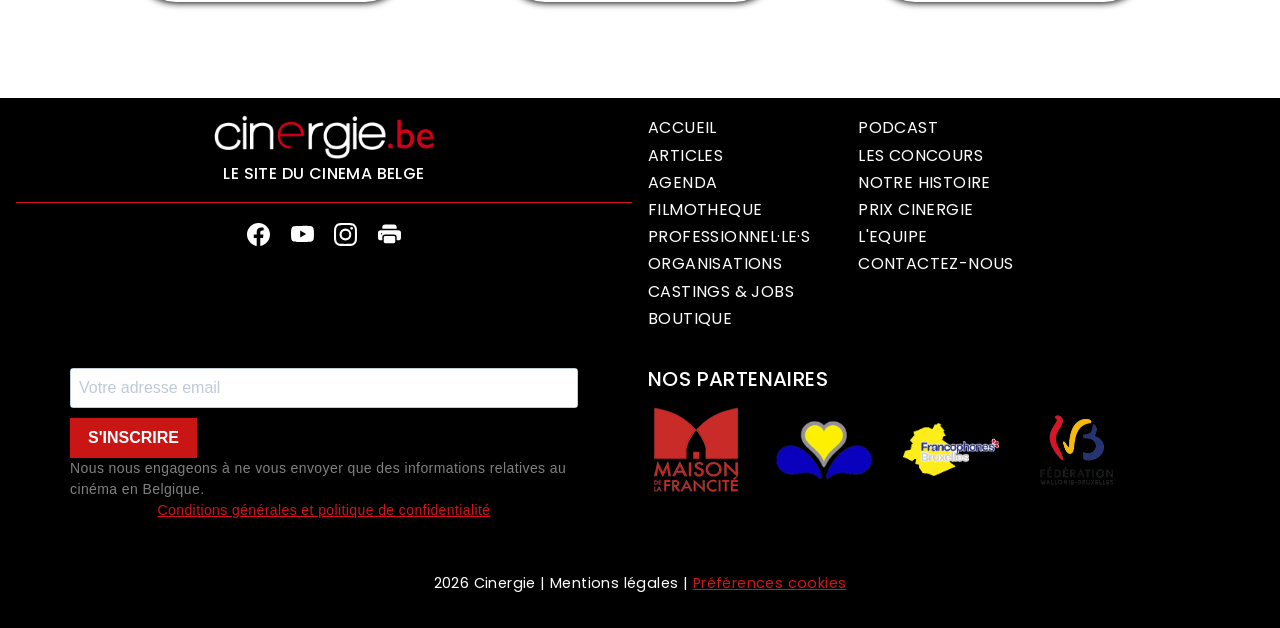
==== commit 8e0d39bc: "correct image" ====
--- a/article/index.html
+++ b/article/index.html
@@ -446,9 +446,11 @@
     })();
 </script>    <main id="Article" class="fixed-layout">
    
+    
     <div class="article_img_container">
         <img class="article_main_img" src="../assets/images/vermiglio-maura-delpero-still-2.jpg" alt="vermiglio">         
     </div> 
+    
     <h1 class="article_title">
        <span class="span_article_title"> Vermiglio </span>  : Rencontre avec la réalisatrice <span class="span_article_title"> Maura Delpero </span> 
     </h1>     
@@ -548,10 +550,10 @@
 
     <div >
         <p class="share_socials">Partager sur:</p>
-        <svg xmlns="http://www.w3.org/2000/svg" width="26" height="26" viewBox="0 0 14 14"><g fill="none"><g clip-path="url(#SVGG1Ot4cAD)"><path fill="#E70000" d="M11.025.656h2.147L8.482 6.03L14 13.344H9.68L6.294 8.909l-3.87 4.435H.275l5.016-5.75L0 .657h4.43L7.486 4.71zm-.755 11.4h1.19L3.78 1.877H2.504z"/></g><defs><clipPath id="SVGG1Ot4cAD"><path fill="#fff" d="M0 0h14v14H0z"/></clipPath></defs></g></svg>
-        <svg xmlns="http://www.w3.org/2000/svg" width="32" height="32" viewBox="0 0 24 24"><path fill="#E70000" d="M22 12c0-5.52-4.48-10-10-10S2 6.48 2 12c0 4.84 3.44 8.87 8 9.8V15H8v-3h2V9.5C10 7.57 11.57 6 13.5 6H16v3h-2c-.55 0-1 .45-1 1v2h3v3h-3v6.95c5.05-.5 9-4.76 9-9.95"/></svg>
-        <svg xmlns="http://www.w3.org/2000/svg" width="30" height="30" viewBox="0 0 20 20"><path fill="#E70000" fill-rule="evenodd" d="m7.172 11.334l2.83 1.935l2.728-1.882l6.115 6.033q-.242.079-.512.08H1.667c-.22 0-.43-.043-.623-.12zM20 6.376v9.457c0 .247-.054.481-.15.692l-5.994-5.914zM0 6.429l6.042 4.132l-5.936 5.858A1.7 1.7 0 0 1 0 15.833zM18.333 2.5c.92 0 1.667.746 1.667 1.667v.586L9.998 11.648L0 4.81v-.643C0 3.247.746 2.5 1.667 2.5z"/></svg>
-        <svg xmlns="http://www.w3.org/2000/svg" width="32" height="32" viewBox="0 0 24 24"><path fill="#E70000" d="M9.04 21.54c.96.29 1.93.46 2.96.46a10 10 0 0 0 10-10A10 10 0 0 0 12 2A10 10 0 0 0 2 12c0 4.25 2.67 7.9 6.44 9.34c-.09-.78-.18-2.07 0-2.96l1.15-4.94s-.29-.58-.29-1.5c0-1.38.86-2.41 1.84-2.41c.86 0 1.26.63 1.26 1.44c0 .86-.57 2.09-.86 3.27c-.17.98.52 1.84 1.52 1.84c1.78 0 3.16-1.9 3.16-4.58c0-2.4-1.72-4.04-4.19-4.04c-2.82 0-4.48 2.1-4.48 4.31c0 .86.28 1.73.74 2.3c.09.06.09.14.06.29l-.29 1.09c0 .17-.11.23-.28.11c-1.28-.56-2.02-2.38-2.02-3.85c0-3.16 2.24-6.03 6.56-6.03c3.44 0 6.12 2.47 6.12 5.75c0 3.44-2.13 6.2-5.18 6.2c-.97 0-1.92-.52-2.26-1.13l-.67 2.37c-.23.86-.86 2.01-1.29 2.7z"/></svg>
+        <a href="#"> <svg xmlns="http://www.w3.org/2000/svg" width="26" height="26" viewBox="0 0 14 14"><g fill="none"><g clip-path="url(#SVGG1Ot4cAD)"><path fill="#E70000" d="M11.025.656h2.147L8.482 6.03L14 13.344H9.68L6.294 8.909l-3.87 4.435H.275l5.016-5.75L0 .657h4.43L7.486 4.71zm-.755 11.4h1.19L3.78 1.877H2.504z"/></g><defs><clipPath id="SVGG1Ot4cAD"><path fill="#fff" d="M0 0h14v14H0z"/></clipPath></defs></g></svg></a>
+        <a href="#"> <svg xmlns="http://www.w3.org/2000/svg" width="32" height="32" viewBox="0 0 24 24"><path fill="#E70000" d="M22 12c0-5.52-4.48-10-10-10S2 6.48 2 12c0 4.84 3.44 8.87 8 9.8V15H8v-3h2V9.5C10 7.57 11.57 6 13.5 6H16v3h-2c-.55 0-1 .45-1 1v2h3v3h-3v6.95c5.05-.5 9-4.76 9-9.95"/></svg></a>
+        <a href="#">  <svg xmlns="http://www.w3.org/2000/svg" width="30" height="30" viewBox="0 0 20 20"><path fill="#E70000" fill-rule="evenodd" d="m7.172 11.334l2.83 1.935l2.728-1.882l6.115 6.033q-.242.079-.512.08H1.667c-.22 0-.43-.043-.623-.12zM20 6.376v9.457c0 .247-.054.481-.15.692l-5.994-5.914zM0 6.429l6.042 4.132l-5.936 5.858A1.7 1.7 0 0 1 0 15.833zM18.333 2.5c.92 0 1.667.746 1.667 1.667v.586L9.998 11.648L0 4.81v-.643C0 3.247.746 2.5 1.667 2.5z"/></svg> </a>
+        <a href="#">  <svg xmlns="http://www.w3.org/2000/svg" width="32" height="32" viewBox="0 0 24 24"><path fill="#E70000" d="M9.04 21.54c.96.29 1.93.46 2.96.46a10 10 0 0 0 10-10A10 10 0 0 0 12 2A10 10 0 0 0 2 12c0 4.25 2.67 7.9 6.44 9.34c-.09-.78-.18-2.07 0-2.96l1.15-4.94s-.29-.58-.29-1.5c0-1.38.86-2.41 1.84-2.41c.86 0 1.26.63 1.26 1.44c0 .86-.57 2.09-.86 3.27c-.17.98.52 1.84 1.52 1.84c1.78 0 3.16-1.9 3.16-4.58c0-2.4-1.72-4.04-4.19-4.04c-2.82 0-4.48 2.1-4.48 4.31c0 .86.28 1.73.74 2.3c.09.06.09.14.06.29l-.29 1.09c0 .17-.11.23-.28.11c-1.28-.56-2.02-2.38-2.02-3.85c0-3.16 2.24-6.03 6.56-6.03c3.44 0 6.12 2.47 6.12 5.75c0 3.44-2.13 6.2-5.18 6.2c-.97 0-1.92-.52-2.26-1.13l-.67 2.37c-.23.86-.86 2.01-1.29 2.7z"/></svg> </a> 
     </div>
 
     <h2 class="content_title">Nos contenus liés</h2>
@@ -573,7 +575,7 @@
         </div>
         <div class="homepage_item">
             <a href="#">
-                <img class="homepage_img" src="../assets/images/logo.jpg" alt="oh brother" >
+                <img class="homepage_img" src="../assets/images/o brother.jpg" alt="oh brother" >
                 <p class="homepage_title"> O' brother distribution </p>
                 <p class="article_click">voir l'organisation &#10148;</p>
             </a>
@@ -666,14 +668,14 @@
 
     <nav id="sitemap" role="navigation">
         <ul>
-            <li><a href="/">Accueil</a></li>
-            <li><a href="/articles/">Articles</a></li>
-            <li><a href="/agenda">Agenda</a></li>
+            <li><a href="../index.html">Accueil</a></li>
+            <li><a href="../article/index.html">Articles</a></li>
+            <li><a href="../calendar/index.html">Agenda</a></li>
             <li><a href="/films/">Filmotheque</a></li>
             <li><a href="/personnes/">Professionnel·le·s</a></li>
             <li><a href="/organisations/">Organisations</a></li>
             <li><a href="/annonces">Castings & Jobs</a></li>
-            <li><a href="/boutique">Boutique</a></li>
+            <li><a href="../boutique/index.html">Boutique</a></li>
         </ul>
 
         <ul>
--- a/assets/css/lareponse.css
+++ b/assets/css/lareponse.css
@@ -1581,10 +1581,11 @@
 
 .grid_layout {
   display: grid;
-  grid-template-columns: repeat(4, 1fr);
+  grid-template-columns: repeat(3, 1fr);
   align-items: center;
   margin-top: 1rem;
   row-gap: 1rem;
+  column-gap: 2rem;
 }
 
 .grid_layout::after {
@@ -2061,10 +2062,9 @@
   }
 }
 
-
 /********CSS Homepage********/
- /***** entrevues filmées *****/
-       /* sous-titre */
+/***** entrevues filmées *****/
+/* sous-titre */
 .entrevues_film {
   margin-left: 7%;
   margin-right: 7%;
@@ -2082,7 +2082,7 @@
 }
 
 .entrevues {
-  color: #E70000 ;
+  color: #e70000;
 }
 .wrapper {
   display: flex;
@@ -2098,13 +2098,11 @@
   width: 22rem;
   margin: 2rem;
   box-shadow: 0px 1px 7px 0px black;
-  
 }
 .homepage_img {
   height: 50%;
   width: 100%;
   border-radius: 42px 42px 0 0;
-  
 }
 /* les dates (entrevues et regard */
 .homepage_date {
@@ -2120,7 +2118,7 @@
   font-size: 1.1rem;
   align-items: center;
 }
-.homepage_click{
+.homepage_click {
   text-transform: capitalize;
   margin-left: 7%;
   color: #e70000;
@@ -2144,7 +2142,7 @@
   margin: 0 auto;
 }
 .regard {
-  color: #E70000 ;
+  color: #e70000;
 }
 /**** le side scroll sur mobile ****/
 @media screen and (max-width: 1250px) {
@@ -2155,7 +2153,6 @@
     flex-direction: row;
     justify-content: flex-start;
     gap: 1rem;
-    
   }
   .wrapper::-webkit-scrollbar {
     height: 8px;
@@ -2176,7 +2173,6 @@
     line-height: 110px;
   }
 }
-
 
 /**** rendez-vous avec le cinema Belge ****/
 /* sous-titre */
@@ -2241,7 +2237,7 @@
 }
 
 /******* Article *******/
-
+/* image de l'article */
 .article_img_container {
   width: 100%;
   margin-top: 2.5rem;
@@ -2250,15 +2246,16 @@
 
 .article_main_img {
   border-radius: 7px;
-  width: 80%; 
-}
-.article_title{
+  width: 80%;
+}
+/* titre de l'article */
+.article_title {
   margin-top: 1rem;
 }
 .span_article_title {
   color: #e70000;
 }
-.article_svg_container{
+.article_svg_container {
   display: flex;
   gap: 0.5rem;
 }
@@ -2272,23 +2269,25 @@
   margin: 0;
   padding: 0;
 }
-
-.article_intro{
+/* intro de l'article */
+
+.article_intro {
   margin-top: 1.5rem;
   margin-bottom: 2rem;
 }
+/* le tiret */
 .dash {
   color: #e70000;
 }
 
-
-
+/* reseaux sociaux */
 .share_socials {
   font-size: 0.9rem;
 }
 .content_title {
   margin-top: 2rem;
 }
+/* ligne rouge sous le sous-titre */
 .content_title::after {
   content: "";
   width: auto;
@@ -2298,17 +2297,16 @@
   transform: translateY(27px);
   margin: 0 auto;
 }
-.article_click{
+/* lien pour lire l'article */
+.article_click {
   text-align: end;
   margin-right: 0.6rem;
   color: #e70000;
 }
 
 
-
-  .nh-text {
-    line-height: 1.75;
-  }
+.nh-text {
+  line-height: 1.75;
 }
 
 /* CSS BOUTIQUE */
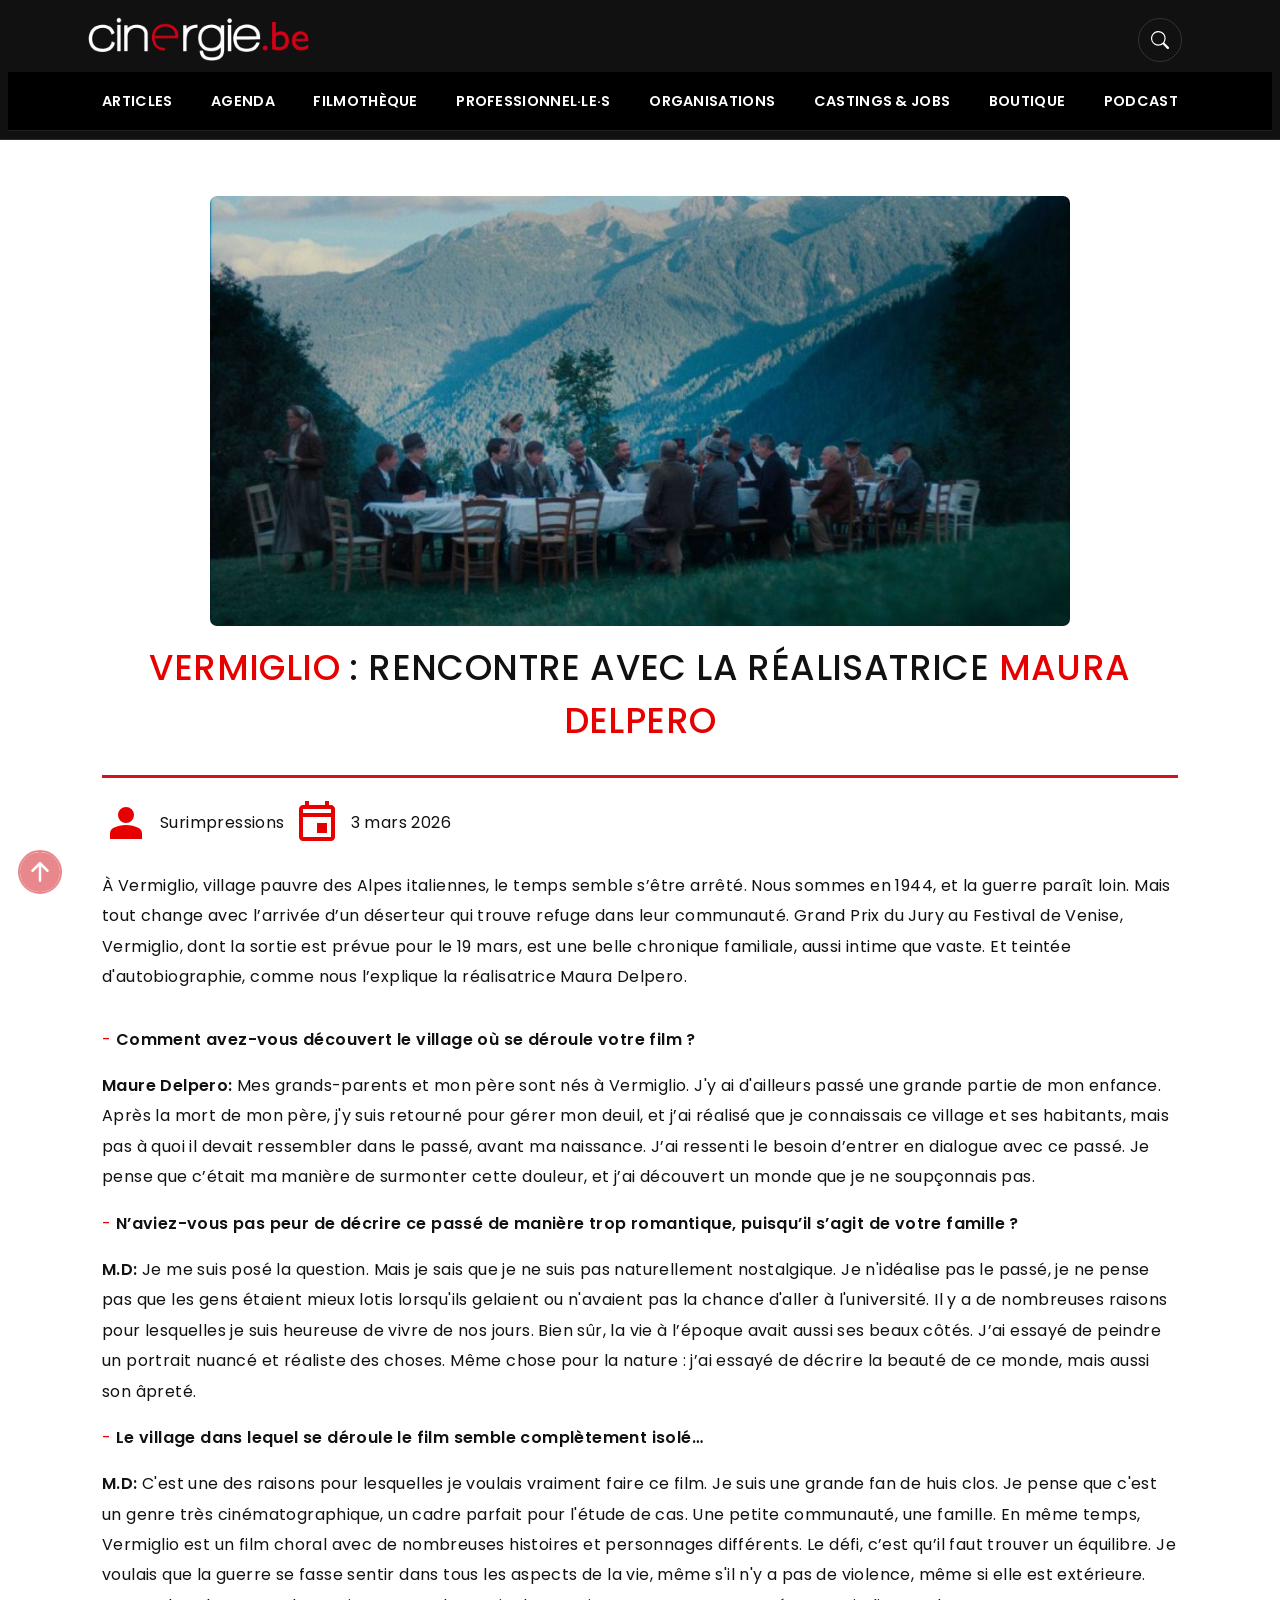
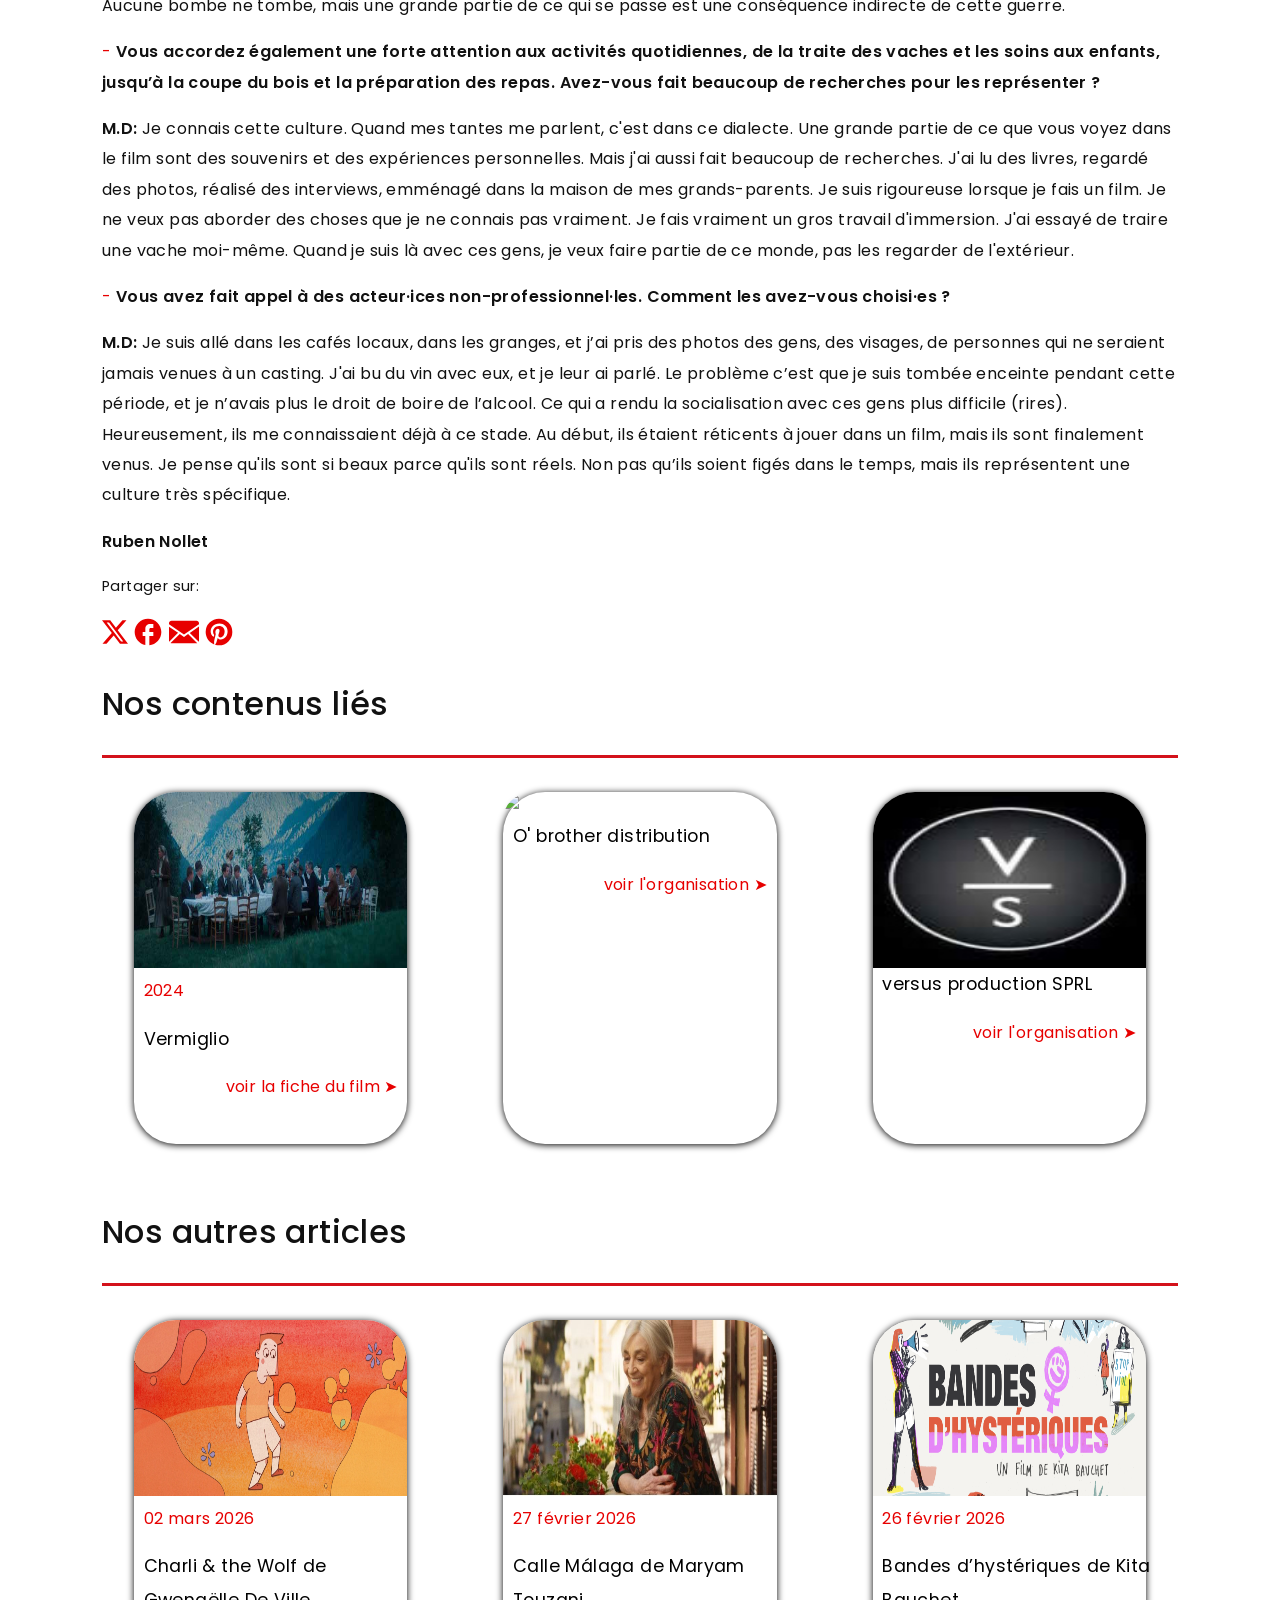
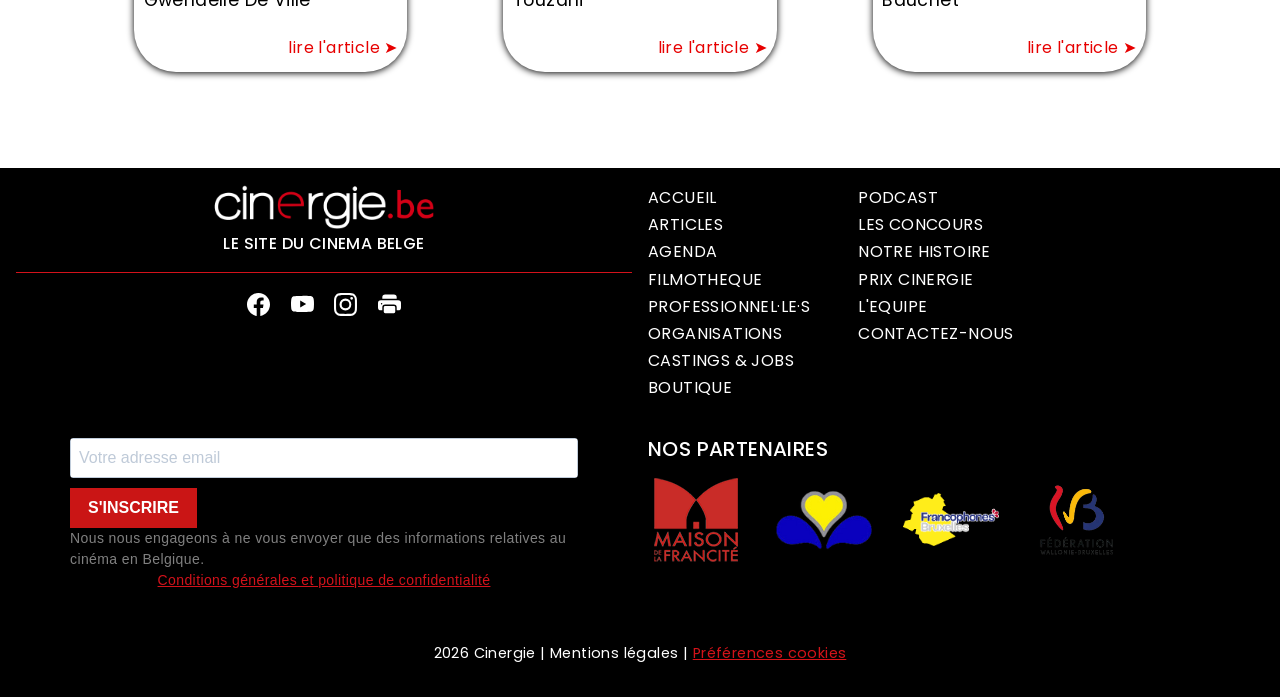
==== commit aee02112: "burger menu fix" ====
--- a/article/index.html
+++ b/article/index.html
@@ -249,24 +249,105 @@
             <svg xmlns="http://www.w3.org/2000/svg" width="16" height="16" fill="currentColor" viewBox="0 0 16 16" class="bi "><title>search</title><path d="M11.742 10.344a6.5 6.5 0 1 0-1.397 1.398h-.001q.044.06.098.115l3.85 3.85a1 1 0 0 0 1.415-1.414l-3.85-3.85a1 1 0 0 0-.115-.1zM12 6.5a5.5 5.5 0 1 1-11 0 5.5 5.5 0 0 1 11 0"></path></svg>        </button>
     </div>
 </form>
-<header>
-    <div class="fixed-layout no-break">
-        <a href="../index.html" title="CINERGIE">
-            <img src="../assets/images/logo-cinergie.png" alt="Logo de Cinergie.be" class="logo" width="225" height="48">
-        </a>
-
-        <nav id="primary-navigation" role="navigation">
-            <ul> <li><a class="" href="../article/index.html">Articles</a></li><li><a class="" href="../calendar/index.html">Agenda</a></li><li><a class="" href="/films/">Filmothèque</a></li><li><a class="" href="/personnes/">Professionnel·le·s</a></li><li><a class="" href="/organisations/">Organisations</a></li><li><a class="" href="/annonces">Castings & Jobs</a></li><li><a class="" href="../boutique/index.html">Boutique</a></li><li><a class="" href="/podcast">Podcast</a></li>            </ul>
-        </nav>
-
-        <div class="nav-controls">
-            <button class="toggler" type="button" aria-controls="search-bar" aria-expanded="false" aria-label="Toggle navigation">
-                <svg xmlns="http://www.w3.org/2000/svg" width="16" height="16" fill="currentColor" viewBox="0 0 16 16" class="bi "><title>search</title><path d="M11.742 10.344a6.5 6.5 0 1 0-1.397 1.398h-.001q.044.06.098.115l3.85 3.85a1 1 0 0 0 1.415-1.414l-3.85-3.85a1 1 0 0 0-.115-.1zM12 6.5a5.5 5.5 0 1 1-11 0 5.5 5.5 0 0 1 11 0"></path></svg>            </button>
-
-            <button class="toggler" type="button" aria-controls="primary-navigation" aria-expanded="false" aria-label="Toggle navigation">
-                <svg xmlns="http://www.w3.org/2000/svg" width="16" height="16" fill="currentColor" viewBox="0 0 16 16" class="bi "><title>filter-right</title><path d="M14 10.5a.5.5 0 0 0-.5-.5h-3a.5.5 0 0 0 0 1h3a.5.5 0 0 0 .5-.5m0-3a.5.5 0 0 0-.5-.5h-7a.5.5 0 0 0 0 1h7a.5.5 0 0 0 .5-.5m0-3a.5.5 0 0 0-.5-.5h-11a.5.5 0 0 0 0 1h11a.5.5 0 0 0 .5-.5"></path></svg>            </button>
-        </div>
-    </div>
+
+
+<header class="c-header">
+<div class="fixed-layout c-header__bar no-break">
+<!-- Logo -->
+<a class="c-brand" href="../assets/images/logo-cinergie.png" title="CINERGIE" aria-label="Retour à l’accueil">
+<img
+
+         src="../assets/images/logo-cinergie.png"
+
+         alt="Logo de Cinergie.be"
+
+         class="c-brand__logo"
+
+         width="225"
+
+         height="48"
+
+       />
+</a>
+ 
+    <!-- Boutons -->
+<div class="c-controls">
+<!-- Search toggle -->
+<button
+
+         class="c-btn c-btn--icon"
+
+         type="button"
+
+         aria-controls="search-bar"
+
+         aria-expanded="false"
+
+         data-toggle="panel"
+
+         title="Rechercher"
+>
+<span class="visually-hidden">Ouvrir la recherche</span>
+<svg xmlns="http://www.w3.org/2000/svg" viewBox="0 0 16 16" aria-hidden="true">
+<path
+
+             d="M11.742 10.344a6.5 6.5 0 1 0-1.397 1.398h-.001q.044.06.098.115l3.85 3.85a1 1 0 0 0 1.415-1.414l-3.85-3.85a1 1 0 0 0-.115-.1zM12 6.5a5.5 5.5 0 1 1-11 0 5.5 5.5 0 0 1 11 0"
+
+           />
+</svg>
+</button>
+ 
+      <!-- Burger -->
+<button
+
+         class="c-btn c-btn--burger"
+
+         type="button"
+
+         aria-controls="primary-navigation"
+
+         aria-expanded="false"
+
+         data-toggle="menu"
+
+         title="Menu"
+>
+<span class="visually-hidden">Ouvrir le menu</span>
+<span class="c-burger" aria-hidden="true"></span>
+</button>
+</div>
+</div>
+ 
+  <!-- SEARCH BAR (panel déroulant) -->
+<section id="search-bar" class="c-panel" hidden>
+<div class="fixed-layout c-panel__inner">
+<form class="c-search" role="search" action="/search" method="get">
+<label class="visually-hidden" for="q">Rechercher</label>
+<input id="q" name="q" type="search" placeholder="Rechercher…" />
+<button type="submit">OK</button>
+</form>
+</div>
+</section>
+ 
+  <!-- MENU (panel déroulant) -->
+<nav id="primary-navigation" class="c-menu" aria-label="Navigation principale" hidden>
+<div class="fixed-layout c-menu__inner">
+<ul class="c-menu__list">
+<li><a href="../article/index.html">Articles</a></li>
+<li><a href="../calendar/index.html">Agenda</a></li>
+<li><a href="/films/">Filmothèque</a></li>
+<li><a href="/personnes/">Professionnel·le·s</a></li>
+<li><a href="/organisations/">Organisations</a></li>
+<li><a href="/annonces">Castings & Jobs</a></li>
+<li><a href="../boutique/index.html">Boutique</a></li>
+<li><a href="/podcast">Podcast</a></li>
+</ul>
+</div>
+</nav>
+ 
+  <!-- Backdrop -->
+
+
 </header>
 
 
@@ -446,11 +527,9 @@
     })();
 </script>    <main id="Article" class="fixed-layout">
    
-    
     <div class="article_img_container">
         <img class="article_main_img" src="../assets/images/vermiglio-maura-delpero-still-2.jpg" alt="vermiglio">         
     </div> 
-    
     <h1 class="article_title">
        <span class="span_article_title"> Vermiglio </span>  : Rencontre avec la réalisatrice <span class="span_article_title"> Maura Delpero </span> 
     </h1>     
@@ -550,10 +629,10 @@
 
     <div >
         <p class="share_socials">Partager sur:</p>
-        <a href="#"> <svg xmlns="http://www.w3.org/2000/svg" width="26" height="26" viewBox="0 0 14 14"><g fill="none"><g clip-path="url(#SVGG1Ot4cAD)"><path fill="#E70000" d="M11.025.656h2.147L8.482 6.03L14 13.344H9.68L6.294 8.909l-3.87 4.435H.275l5.016-5.75L0 .657h4.43L7.486 4.71zm-.755 11.4h1.19L3.78 1.877H2.504z"/></g><defs><clipPath id="SVGG1Ot4cAD"><path fill="#fff" d="M0 0h14v14H0z"/></clipPath></defs></g></svg></a>
-        <a href="#"> <svg xmlns="http://www.w3.org/2000/svg" width="32" height="32" viewBox="0 0 24 24"><path fill="#E70000" d="M22 12c0-5.52-4.48-10-10-10S2 6.48 2 12c0 4.84 3.44 8.87 8 9.8V15H8v-3h2V9.5C10 7.57 11.57 6 13.5 6H16v3h-2c-.55 0-1 .45-1 1v2h3v3h-3v6.95c5.05-.5 9-4.76 9-9.95"/></svg></a>
-        <a href="#">  <svg xmlns="http://www.w3.org/2000/svg" width="30" height="30" viewBox="0 0 20 20"><path fill="#E70000" fill-rule="evenodd" d="m7.172 11.334l2.83 1.935l2.728-1.882l6.115 6.033q-.242.079-.512.08H1.667c-.22 0-.43-.043-.623-.12zM20 6.376v9.457c0 .247-.054.481-.15.692l-5.994-5.914zM0 6.429l6.042 4.132l-5.936 5.858A1.7 1.7 0 0 1 0 15.833zM18.333 2.5c.92 0 1.667.746 1.667 1.667v.586L9.998 11.648L0 4.81v-.643C0 3.247.746 2.5 1.667 2.5z"/></svg> </a>
-        <a href="#">  <svg xmlns="http://www.w3.org/2000/svg" width="32" height="32" viewBox="0 0 24 24"><path fill="#E70000" d="M9.04 21.54c.96.29 1.93.46 2.96.46a10 10 0 0 0 10-10A10 10 0 0 0 12 2A10 10 0 0 0 2 12c0 4.25 2.67 7.9 6.44 9.34c-.09-.78-.18-2.07 0-2.96l1.15-4.94s-.29-.58-.29-1.5c0-1.38.86-2.41 1.84-2.41c.86 0 1.26.63 1.26 1.44c0 .86-.57 2.09-.86 3.27c-.17.98.52 1.84 1.52 1.84c1.78 0 3.16-1.9 3.16-4.58c0-2.4-1.72-4.04-4.19-4.04c-2.82 0-4.48 2.1-4.48 4.31c0 .86.28 1.73.74 2.3c.09.06.09.14.06.29l-.29 1.09c0 .17-.11.23-.28.11c-1.28-.56-2.02-2.38-2.02-3.85c0-3.16 2.24-6.03 6.56-6.03c3.44 0 6.12 2.47 6.12 5.75c0 3.44-2.13 6.2-5.18 6.2c-.97 0-1.92-.52-2.26-1.13l-.67 2.37c-.23.86-.86 2.01-1.29 2.7z"/></svg> </a> 
+        <svg xmlns="http://www.w3.org/2000/svg" width="26" height="26" viewBox="0 0 14 14"><g fill="none"><g clip-path="url(#SVGG1Ot4cAD)"><path fill="#E70000" d="M11.025.656h2.147L8.482 6.03L14 13.344H9.68L6.294 8.909l-3.87 4.435H.275l5.016-5.75L0 .657h4.43L7.486 4.71zm-.755 11.4h1.19L3.78 1.877H2.504z"/></g><defs><clipPath id="SVGG1Ot4cAD"><path fill="#fff" d="M0 0h14v14H0z"/></clipPath></defs></g></svg>
+        <svg xmlns="http://www.w3.org/2000/svg" width="32" height="32" viewBox="0 0 24 24"><path fill="#E70000" d="M22 12c0-5.52-4.48-10-10-10S2 6.48 2 12c0 4.84 3.44 8.87 8 9.8V15H8v-3h2V9.5C10 7.57 11.57 6 13.5 6H16v3h-2c-.55 0-1 .45-1 1v2h3v3h-3v6.95c5.05-.5 9-4.76 9-9.95"/></svg>
+        <svg xmlns="http://www.w3.org/2000/svg" width="30" height="30" viewBox="0 0 20 20"><path fill="#E70000" fill-rule="evenodd" d="m7.172 11.334l2.83 1.935l2.728-1.882l6.115 6.033q-.242.079-.512.08H1.667c-.22 0-.43-.043-.623-.12zM20 6.376v9.457c0 .247-.054.481-.15.692l-5.994-5.914zM0 6.429l6.042 4.132l-5.936 5.858A1.7 1.7 0 0 1 0 15.833zM18.333 2.5c.92 0 1.667.746 1.667 1.667v.586L9.998 11.648L0 4.81v-.643C0 3.247.746 2.5 1.667 2.5z"/></svg>
+        <svg xmlns="http://www.w3.org/2000/svg" width="32" height="32" viewBox="0 0 24 24"><path fill="#E70000" d="M9.04 21.54c.96.29 1.93.46 2.96.46a10 10 0 0 0 10-10A10 10 0 0 0 12 2A10 10 0 0 0 2 12c0 4.25 2.67 7.9 6.44 9.34c-.09-.78-.18-2.07 0-2.96l1.15-4.94s-.29-.58-.29-1.5c0-1.38.86-2.41 1.84-2.41c.86 0 1.26.63 1.26 1.44c0 .86-.57 2.09-.86 3.27c-.17.98.52 1.84 1.52 1.84c1.78 0 3.16-1.9 3.16-4.58c0-2.4-1.72-4.04-4.19-4.04c-2.82 0-4.48 2.1-4.48 4.31c0 .86.28 1.73.74 2.3c.09.06.09.14.06.29l-.29 1.09c0 .17-.11.23-.28.11c-1.28-.56-2.02-2.38-2.02-3.85c0-3.16 2.24-6.03 6.56-6.03c3.44 0 6.12 2.47 6.12 5.75c0 3.44-2.13 6.2-5.18 6.2c-.97 0-1.92-.52-2.26-1.13l-.67 2.37c-.23.86-.86 2.01-1.29 2.7z"/></svg>
     </div>
 
     <h2 class="content_title">Nos contenus liés</h2>
@@ -575,7 +654,7 @@
         </div>
         <div class="homepage_item">
             <a href="#">
-                <img class="homepage_img" src="../assets/images/o brother.jpg" alt="oh brother" >
+                <img class="homepage_img" src="../assets/images/logo.jpg" alt="oh brother" >
                 <p class="homepage_title"> O' brother distribution </p>
                 <p class="article_click">voir l'organisation &#10148;</p>
             </a>
@@ -668,14 +747,14 @@
 
     <nav id="sitemap" role="navigation">
         <ul>
-            <li><a href="../index.html">Accueil</a></li>
-            <li><a href="../article/index.html">Articles</a></li>
-            <li><a href="../calendar/index.html">Agenda</a></li>
+            <li><a href="/">Accueil</a></li>
+            <li><a href="/articles/">Articles</a></li>
+            <li><a href="/agenda">Agenda</a></li>
             <li><a href="/films/">Filmotheque</a></li>
             <li><a href="/personnes/">Professionnel·le·s</a></li>
             <li><a href="/organisations/">Organisations</a></li>
             <li><a href="/annonces">Castings & Jobs</a></li>
-            <li><a href="../boutique/index.html">Boutique</a></li>
+            <li><a href="/boutique">Boutique</a></li>
         </ul>
 
         <ul>
@@ -811,4 +890,147 @@
             });
 </script>
 
+<script>
+
+   document.addEventListener("DOMContentLoaded", () => {
+
+     const root = document.documentElement;
+
+     const backdrop = document.querySelector(".c-backdrop");
+
+     const buttons = document.querySelectorAll("[data-toggle][aria-controls]");
+ 
+    function setOpen(btn, open) {
+
+       const id = btn.getAttribute("aria-controls");
+
+       const panel = document.getElementById(id);
+
+       if (!panel) return;
+ 
+      btn.setAttribute("aria-expanded", String(open));
+ 
+      if (open) {
+
+         panel.hidden = false;
+
+         requestAnimationFrame(() => panel.classList.add("is-open"));
+
+         backdrop.hidden = false;
+
+         root.classList.add("no-scroll");
+ 
+        if (id === "search-bar") {
+
+           const input = panel.querySelector("input");
+
+           if (input) input.focus();
+
+         }
+
+       } else {
+
+         panel.classList.remove("is-open");
+
+         // attend la fin de transition pour éviter “flash”
+
+         window.setTimeout(() => {
+
+           panel.hidden = true;
+
+         }, 180);
+
+       }
+
+     }
+ 
+    function closeAll() {
+
+       buttons.forEach((b) => setOpen(b, false));
+
+       backdrop.hidden = true;
+
+       root.classList.remove("no-scroll");
+
+     }
+ 
+    buttons.forEach((btn) => {
+
+       btn.addEventListener("click", (e) => {
+
+         e.preventDefault();
+ 
+        const isOpen = btn.getAttribute("aria-expanded") === "true";
+ 
+        // ferme les autres
+
+         buttons.forEach((other) => {
+
+           if (other !== btn) setOpen(other, false);
+
+         });
+ 
+        // toggle celui-ci
+
+         setOpen(btn, !isOpen);
+ 
+        // si on vient de fermer et plus rien n’est ouvert:
+
+         const anyOpen = Array.from(buttons).some(
+
+           (b) => b.getAttribute("aria-expanded") === "true"
+
+         );
+
+         if (!anyOpen) {
+
+           backdrop.hidden = true;
+
+           root.classList.remove("no-scroll");
+
+         }
+
+       });
+
+     });
+ 
+    // fermer au clic backdrop + ESC
+
+     backdrop.addEventListener("click", closeAll);
+
+     document.addEventListener("keydown", (e) => {
+
+       if (e.key === "Escape") closeAll();
+
+     });
+ 
+    // Desktop reset
+
+     window.addEventListener("resize", () => {
+
+       if (window.innerWidth >= 1200) closeAll();
+
+     });
+ 
+    // Fermer quand on clique un lien du menu (mobile)
+
+     const nav = document.getElementById("primary-navigation");
+
+     if (nav) {
+
+       nav.addEventListener("click", (e) => {
+
+         const link = e.target.closest("a");
+
+         if (!link) return;
+
+         if (window.innerWidth < 1200) closeAll();
+
+       });
+
+     }
+
+   });
+</script>
+
 </body></html>
--- a/assets/css/lareponse.css
+++ b/assets/css/lareponse.css
@@ -2237,7 +2237,7 @@
 }
 
 /******* Article *******/
-/* image de l'article */
+
 .article_img_container {
   width: 100%;
   margin-top: 2.5rem;
@@ -2248,7 +2248,6 @@
   border-radius: 7px;
   width: 80%;
 }
-/* titre de l'article */
 .article_title {
   margin-top: 1rem;
 }
@@ -2269,25 +2268,21 @@
   margin: 0;
   padding: 0;
 }
-/* intro de l'article */
 
 .article_intro {
   margin-top: 1.5rem;
   margin-bottom: 2rem;
 }
-/* le tiret */
 .dash {
   color: #e70000;
 }
 
-/* reseaux sociaux */
 .share_socials {
   font-size: 0.9rem;
 }
 .content_title {
   margin-top: 2rem;
 }
-/* ligne rouge sous le sous-titre */
 .content_title::after {
   content: "";
   width: auto;
@@ -2297,13 +2292,11 @@
   transform: translateY(27px);
   margin: 0 auto;
 }
-/* lien pour lire l'article */
 .article_click {
   text-align: end;
   margin-right: 0.6rem;
   color: #e70000;
 }
-
 
 .nh-text {
   line-height: 1.75;
@@ -2463,3 +2456,332 @@
   background-color: var(--bs-primary);
   color: white;
 }
+
+/* NAVBAR RE */
+
+/* =========================
+
+    CINERGIE NAVBAR (mobile-first)
+
+    Compatible avec .fixed-layout et tes variables
+
+    ========================= */
+
+.c-header {
+  position: sticky;
+
+  top: 0;
+
+  z-index: 9999;
+
+  background: var(--black);
+
+  border-bottom: 1px solid rgba(255, 255, 255, 0.12);
+}
+
+html.no-scroll,
+html.no-scroll body {
+  overflow: hidden;
+}
+
+.c-header__bar {
+  display: grid;
+
+  grid-template-columns: auto 1fr auto;
+
+  align-items: center;
+
+  gap: 0.75rem;
+
+  padding: 0.5rem 1rem;
+}
+
+.c-brand {
+  display: inline-flex;
+
+  align-items: center;
+
+  text-decoration: none;
+}
+
+.c-brand__logo {
+  width: auto;
+
+  max-height: 3rem;
+}
+
+.c-controls {
+  display: flex;
+
+  align-items: center;
+
+  gap: 0.5rem;
+
+  justify-content: end;
+}
+
+.c-btn {
+  background: transparent;
+
+  border: 1px solid rgba(255, 255, 255, 0.14);
+
+  color: var(--white);
+
+  border-radius: 999px;
+
+  width: 44px;
+
+  height: 44px;
+
+  display: grid;
+
+  place-items: center;
+
+  cursor: pointer;
+}
+
+.c-btn svg {
+  width: 18px;
+
+  height: 18px;
+
+  fill: currentColor;
+
+  color: var(--white);
+}
+
+.c-btn:hover {
+  border-color: rgba(231, 0, 0, 0.5);
+}
+
+/* Burger icon */
+
+.c-burger {
+  width: 18px;
+
+  height: 2px;
+
+  background: var(--primary);
+
+  border-radius: 999px;
+
+  position: relative;
+}
+
+.c-burger::before,
+.c-burger::after {
+  content: "";
+
+  position: absolute;
+
+  left: 0;
+
+  width: 18px;
+
+  height: 2px;
+
+  background: var(--primary);
+
+  border-radius: 999px;
+}
+
+.c-burger::before {
+  top: -6px;
+}
+
+.c-burger::after {
+  top: 6px;
+}
+
+/* Panels (search + menu) */
+
+.c-panel,
+.c-menu {
+  background: black;
+
+  border-bottom: 1px solid rgba(255, 255, 255, 0.12);
+
+  /* animation */
+
+  transform: translateY(-8px);
+
+  opacity: 0;
+
+  transition:
+    transform 180ms ease,
+    opacity 180ms ease;
+
+  will-change: transform, opacity;
+}
+
+.c-panel.is-open,
+.c-menu.is-open {
+  transform: translateY(0);
+  display: block;
+  opacity: 1;
+}
+
+.c-panel__inner {
+  padding: 0.8rem 1rem 1rem;
+}
+
+/* Search */
+
+.c-search {
+  display: flex;
+
+  gap: 0.6rem;
+
+  align-items: center;
+}
+
+.c-search input {
+  flex: 1 1 auto;
+
+  min-height: 44px;
+
+  border-radius: 12px;
+
+  border: 1px solid rgba(255, 255, 255, 0.18);
+
+  background: rgba(0, 0, 0, 0.25);
+
+  color: var(--white);
+
+  padding: 0.65rem 0.85rem;
+}
+
+.c-search input::placeholder {
+  color: rgba(255, 255, 255, 0.65);
+}
+
+.c-search button {
+  min-height: 44px;
+
+  padding: 0.65rem 1rem;
+
+  border-radius: 12px;
+
+  border: 1px solid var(--primary);
+
+  background: transparent;
+
+  color: var(--white);
+
+  cursor: pointer;
+}
+
+.c-search button:hover {
+  background: var(--primary);
+}
+
+/* Menu list */
+
+.c-menu__inner {
+  padding: 0.6rem 1rem 1rem;
+}
+
+.c-menu__list {
+  list-style: none;
+
+  padding: 0;
+
+  margin: 0;
+
+  display: flex;
+
+  flex-direction: column;
+
+  gap: 0.25rem;
+}
+
+.c-menu__list a {
+  display: block;
+
+  padding: 0.9rem 0.85rem;
+
+  border-radius: 12px;
+
+  color: var(--white);
+
+  text-decoration: none;
+
+  text-transform: uppercase;
+
+  font-weight: 600;
+
+  font-size: 0.95rem;
+
+  letter-spacing: 0.3px;
+}
+
+.c-menu__list a:hover {
+  background: black;
+}
+
+/* Backdrop */
+
+.c-backdrop {
+  position: fixed;
+
+  inset: 0;
+
+  background: rgba(0, 0, 0, 0.55);
+
+  z-index: 9998;
+}
+
+/* Desktop */
+
+@media (min-width: 1200px) {
+  .c-btn--burger {
+    display: none;
+  }
+
+  /* Menu visible en desktop */
+
+  #primary-navigation {
+    transform: none !important;
+
+    opacity: 1 !important;
+
+    display: block !important;
+  }
+
+  #primary-navigation[hidden] {
+    display: block !important;
+  }
+
+  .c-menu__inner {
+    padding: 0.5rem 1rem;
+  }
+
+  .c-menu__list {
+    flex-direction: row;
+
+    flex-wrap: wrap;
+
+    gap: 0.4rem;
+
+    justify-content: space-around;
+  }
+
+  .c-menu__list a {
+    padding: 0.55rem 0.75rem;
+
+    border-radius: 999px;
+
+    font-size: 0.9rem;
+  }
+
+  /* Backdrop inutile desktop */
+
+  .c-backdrop {
+    display: none !important;
+  }
+
+  html.no-scroll,
+  html.no-scroll body {
+    overflow: auto;
+  }
+}
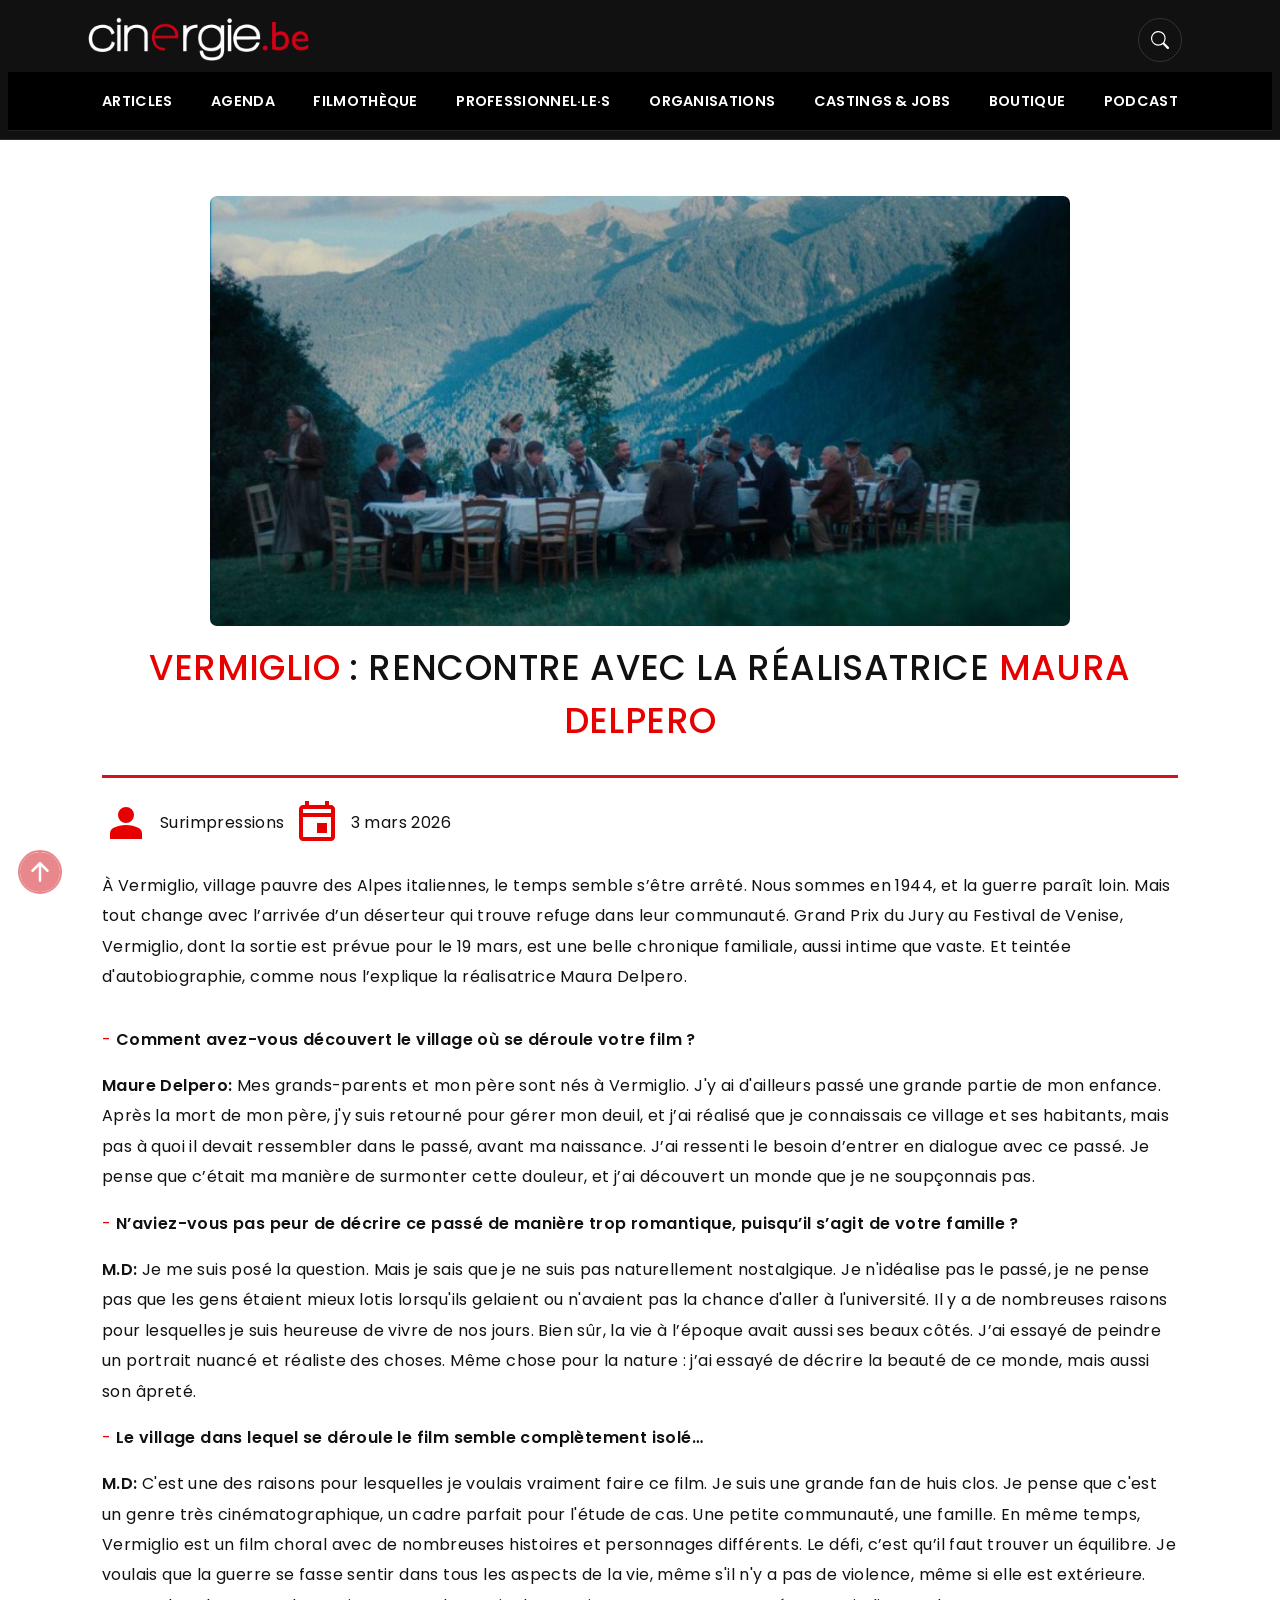
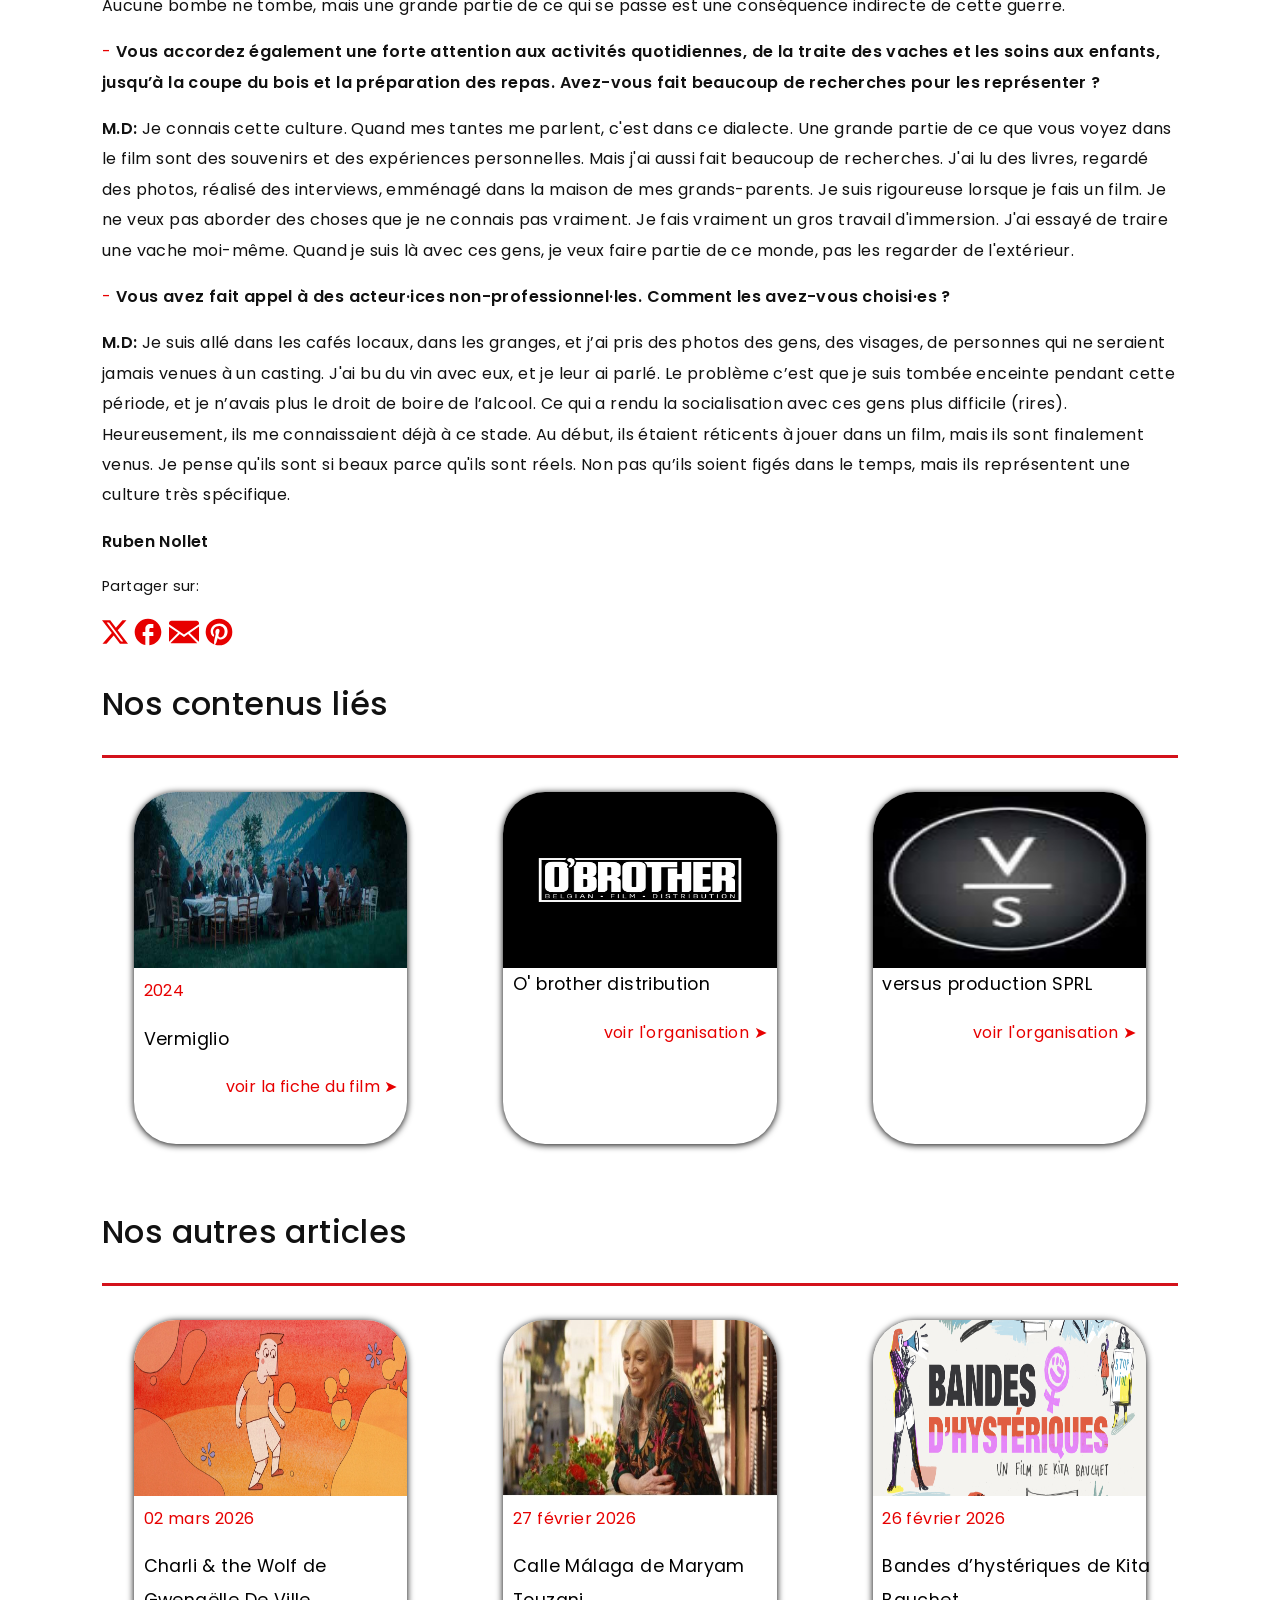
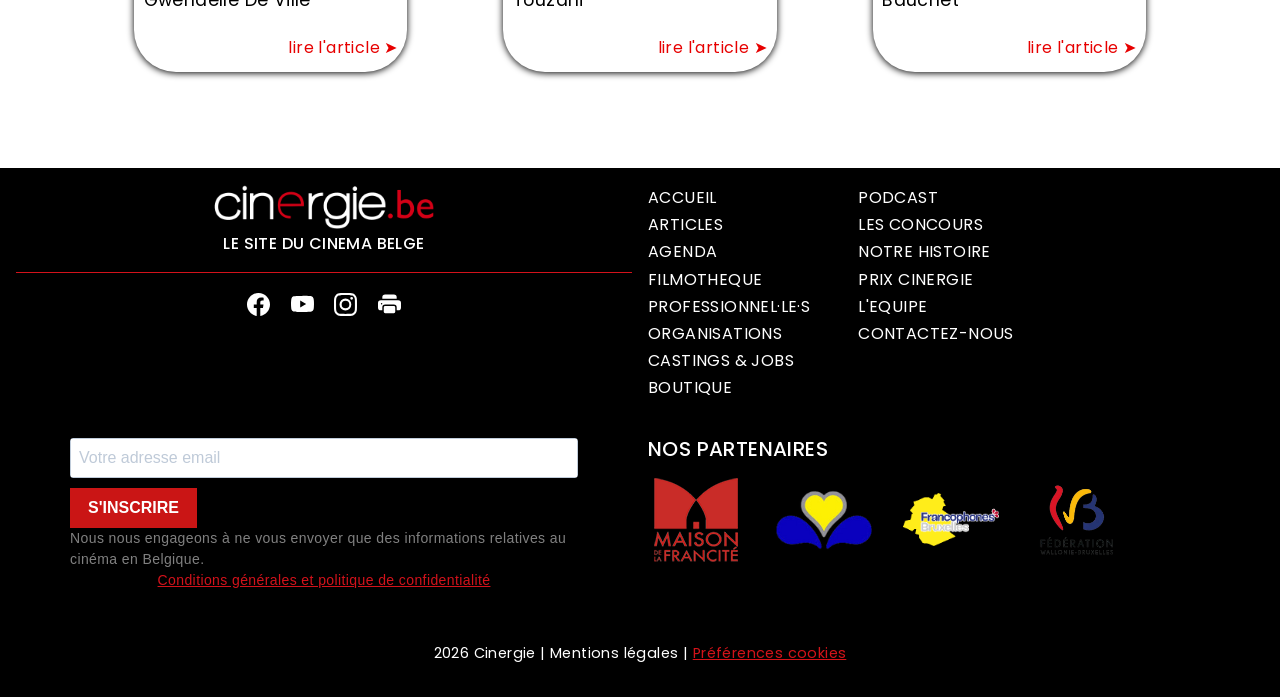
==== commit 55d8889c: "Merge branch 'main' into maite" ====
--- a/article/index.html
+++ b/article/index.html
@@ -527,9 +527,11 @@
     })();
 </script>    <main id="Article" class="fixed-layout">
    
+    
     <div class="article_img_container">
         <img class="article_main_img" src="../assets/images/vermiglio-maura-delpero-still-2.jpg" alt="vermiglio">         
     </div> 
+    
     <h1 class="article_title">
        <span class="span_article_title"> Vermiglio </span>  : Rencontre avec la réalisatrice <span class="span_article_title"> Maura Delpero </span> 
     </h1>     
@@ -629,10 +631,10 @@
 
     <div >
         <p class="share_socials">Partager sur:</p>
-        <svg xmlns="http://www.w3.org/2000/svg" width="26" height="26" viewBox="0 0 14 14"><g fill="none"><g clip-path="url(#SVGG1Ot4cAD)"><path fill="#E70000" d="M11.025.656h2.147L8.482 6.03L14 13.344H9.68L6.294 8.909l-3.87 4.435H.275l5.016-5.75L0 .657h4.43L7.486 4.71zm-.755 11.4h1.19L3.78 1.877H2.504z"/></g><defs><clipPath id="SVGG1Ot4cAD"><path fill="#fff" d="M0 0h14v14H0z"/></clipPath></defs></g></svg>
-        <svg xmlns="http://www.w3.org/2000/svg" width="32" height="32" viewBox="0 0 24 24"><path fill="#E70000" d="M22 12c0-5.52-4.48-10-10-10S2 6.48 2 12c0 4.84 3.44 8.87 8 9.8V15H8v-3h2V9.5C10 7.57 11.57 6 13.5 6H16v3h-2c-.55 0-1 .45-1 1v2h3v3h-3v6.95c5.05-.5 9-4.76 9-9.95"/></svg>
-        <svg xmlns="http://www.w3.org/2000/svg" width="30" height="30" viewBox="0 0 20 20"><path fill="#E70000" fill-rule="evenodd" d="m7.172 11.334l2.83 1.935l2.728-1.882l6.115 6.033q-.242.079-.512.08H1.667c-.22 0-.43-.043-.623-.12zM20 6.376v9.457c0 .247-.054.481-.15.692l-5.994-5.914zM0 6.429l6.042 4.132l-5.936 5.858A1.7 1.7 0 0 1 0 15.833zM18.333 2.5c.92 0 1.667.746 1.667 1.667v.586L9.998 11.648L0 4.81v-.643C0 3.247.746 2.5 1.667 2.5z"/></svg>
-        <svg xmlns="http://www.w3.org/2000/svg" width="32" height="32" viewBox="0 0 24 24"><path fill="#E70000" d="M9.04 21.54c.96.29 1.93.46 2.96.46a10 10 0 0 0 10-10A10 10 0 0 0 12 2A10 10 0 0 0 2 12c0 4.25 2.67 7.9 6.44 9.34c-.09-.78-.18-2.07 0-2.96l1.15-4.94s-.29-.58-.29-1.5c0-1.38.86-2.41 1.84-2.41c.86 0 1.26.63 1.26 1.44c0 .86-.57 2.09-.86 3.27c-.17.98.52 1.84 1.52 1.84c1.78 0 3.16-1.9 3.16-4.58c0-2.4-1.72-4.04-4.19-4.04c-2.82 0-4.48 2.1-4.48 4.31c0 .86.28 1.73.74 2.3c.09.06.09.14.06.29l-.29 1.09c0 .17-.11.23-.28.11c-1.28-.56-2.02-2.38-2.02-3.85c0-3.16 2.24-6.03 6.56-6.03c3.44 0 6.12 2.47 6.12 5.75c0 3.44-2.13 6.2-5.18 6.2c-.97 0-1.92-.52-2.26-1.13l-.67 2.37c-.23.86-.86 2.01-1.29 2.7z"/></svg>
+        <a href="#"> <svg xmlns="http://www.w3.org/2000/svg" width="26" height="26" viewBox="0 0 14 14"><g fill="none"><g clip-path="url(#SVGG1Ot4cAD)"><path fill="#E70000" d="M11.025.656h2.147L8.482 6.03L14 13.344H9.68L6.294 8.909l-3.87 4.435H.275l5.016-5.75L0 .657h4.43L7.486 4.71zm-.755 11.4h1.19L3.78 1.877H2.504z"/></g><defs><clipPath id="SVGG1Ot4cAD"><path fill="#fff" d="M0 0h14v14H0z"/></clipPath></defs></g></svg></a>
+        <a href="#"> <svg xmlns="http://www.w3.org/2000/svg" width="32" height="32" viewBox="0 0 24 24"><path fill="#E70000" d="M22 12c0-5.52-4.48-10-10-10S2 6.48 2 12c0 4.84 3.44 8.87 8 9.8V15H8v-3h2V9.5C10 7.57 11.57 6 13.5 6H16v3h-2c-.55 0-1 .45-1 1v2h3v3h-3v6.95c5.05-.5 9-4.76 9-9.95"/></svg></a>
+        <a href="#">  <svg xmlns="http://www.w3.org/2000/svg" width="30" height="30" viewBox="0 0 20 20"><path fill="#E70000" fill-rule="evenodd" d="m7.172 11.334l2.83 1.935l2.728-1.882l6.115 6.033q-.242.079-.512.08H1.667c-.22 0-.43-.043-.623-.12zM20 6.376v9.457c0 .247-.054.481-.15.692l-5.994-5.914zM0 6.429l6.042 4.132l-5.936 5.858A1.7 1.7 0 0 1 0 15.833zM18.333 2.5c.92 0 1.667.746 1.667 1.667v.586L9.998 11.648L0 4.81v-.643C0 3.247.746 2.5 1.667 2.5z"/></svg> </a>
+        <a href="#">  <svg xmlns="http://www.w3.org/2000/svg" width="32" height="32" viewBox="0 0 24 24"><path fill="#E70000" d="M9.04 21.54c.96.29 1.93.46 2.96.46a10 10 0 0 0 10-10A10 10 0 0 0 12 2A10 10 0 0 0 2 12c0 4.25 2.67 7.9 6.44 9.34c-.09-.78-.18-2.07 0-2.96l1.15-4.94s-.29-.58-.29-1.5c0-1.38.86-2.41 1.84-2.41c.86 0 1.26.63 1.26 1.44c0 .86-.57 2.09-.86 3.27c-.17.98.52 1.84 1.52 1.84c1.78 0 3.16-1.9 3.16-4.58c0-2.4-1.72-4.04-4.19-4.04c-2.82 0-4.48 2.1-4.48 4.31c0 .86.28 1.73.74 2.3c.09.06.09.14.06.29l-.29 1.09c0 .17-.11.23-.28.11c-1.28-.56-2.02-2.38-2.02-3.85c0-3.16 2.24-6.03 6.56-6.03c3.44 0 6.12 2.47 6.12 5.75c0 3.44-2.13 6.2-5.18 6.2c-.97 0-1.92-.52-2.26-1.13l-.67 2.37c-.23.86-.86 2.01-1.29 2.7z"/></svg> </a> 
     </div>
 
     <h2 class="content_title">Nos contenus liés</h2>
@@ -654,7 +656,7 @@
         </div>
         <div class="homepage_item">
             <a href="#">
-                <img class="homepage_img" src="../assets/images/logo.jpg" alt="oh brother" >
+                <img class="homepage_img" src="../assets/images/o brother.jpg" alt="oh brother" >
                 <p class="homepage_title"> O' brother distribution </p>
                 <p class="article_click">voir l'organisation &#10148;</p>
             </a>
@@ -747,14 +749,14 @@
 
     <nav id="sitemap" role="navigation">
         <ul>
-            <li><a href="/">Accueil</a></li>
-            <li><a href="/articles/">Articles</a></li>
-            <li><a href="/agenda">Agenda</a></li>
+            <li><a href="../index.html">Accueil</a></li>
+            <li><a href="../article/index.html">Articles</a></li>
+            <li><a href="../calendar/index.html">Agenda</a></li>
             <li><a href="/films/">Filmotheque</a></li>
             <li><a href="/personnes/">Professionnel·le·s</a></li>
             <li><a href="/organisations/">Organisations</a></li>
             <li><a href="/annonces">Castings & Jobs</a></li>
-            <li><a href="/boutique">Boutique</a></li>
+            <li><a href="../boutique/index.html">Boutique</a></li>
         </ul>
 
         <ul>
--- a/assets/css/lareponse.css
+++ b/assets/css/lareponse.css
@@ -2237,7 +2237,7 @@
 }
 
 /******* Article *******/
-
+/* image de l'article */
 .article_img_container {
   width: 100%;
   margin-top: 2.5rem;
@@ -2248,6 +2248,7 @@
   border-radius: 7px;
   width: 80%;
 }
+/* titre de l'article */
 .article_title {
   margin-top: 1rem;
 }
@@ -2268,21 +2269,25 @@
   margin: 0;
   padding: 0;
 }
+/* intro de l'article */
 
 .article_intro {
   margin-top: 1.5rem;
   margin-bottom: 2rem;
 }
+/* le tiret */
 .dash {
   color: #e70000;
 }
 
+/* reseaux sociaux */
 .share_socials {
   font-size: 0.9rem;
 }
 .content_title {
   margin-top: 2rem;
 }
+/* ligne rouge sous le sous-titre */
 .content_title::after {
   content: "";
   width: auto;
@@ -2292,11 +2297,13 @@
   transform: translateY(27px);
   margin: 0 auto;
 }
+/* lien pour lire l'article */
 .article_click {
   text-align: end;
   margin-right: 0.6rem;
   color: #e70000;
 }
+
 
 .nh-text {
   line-height: 1.75;
